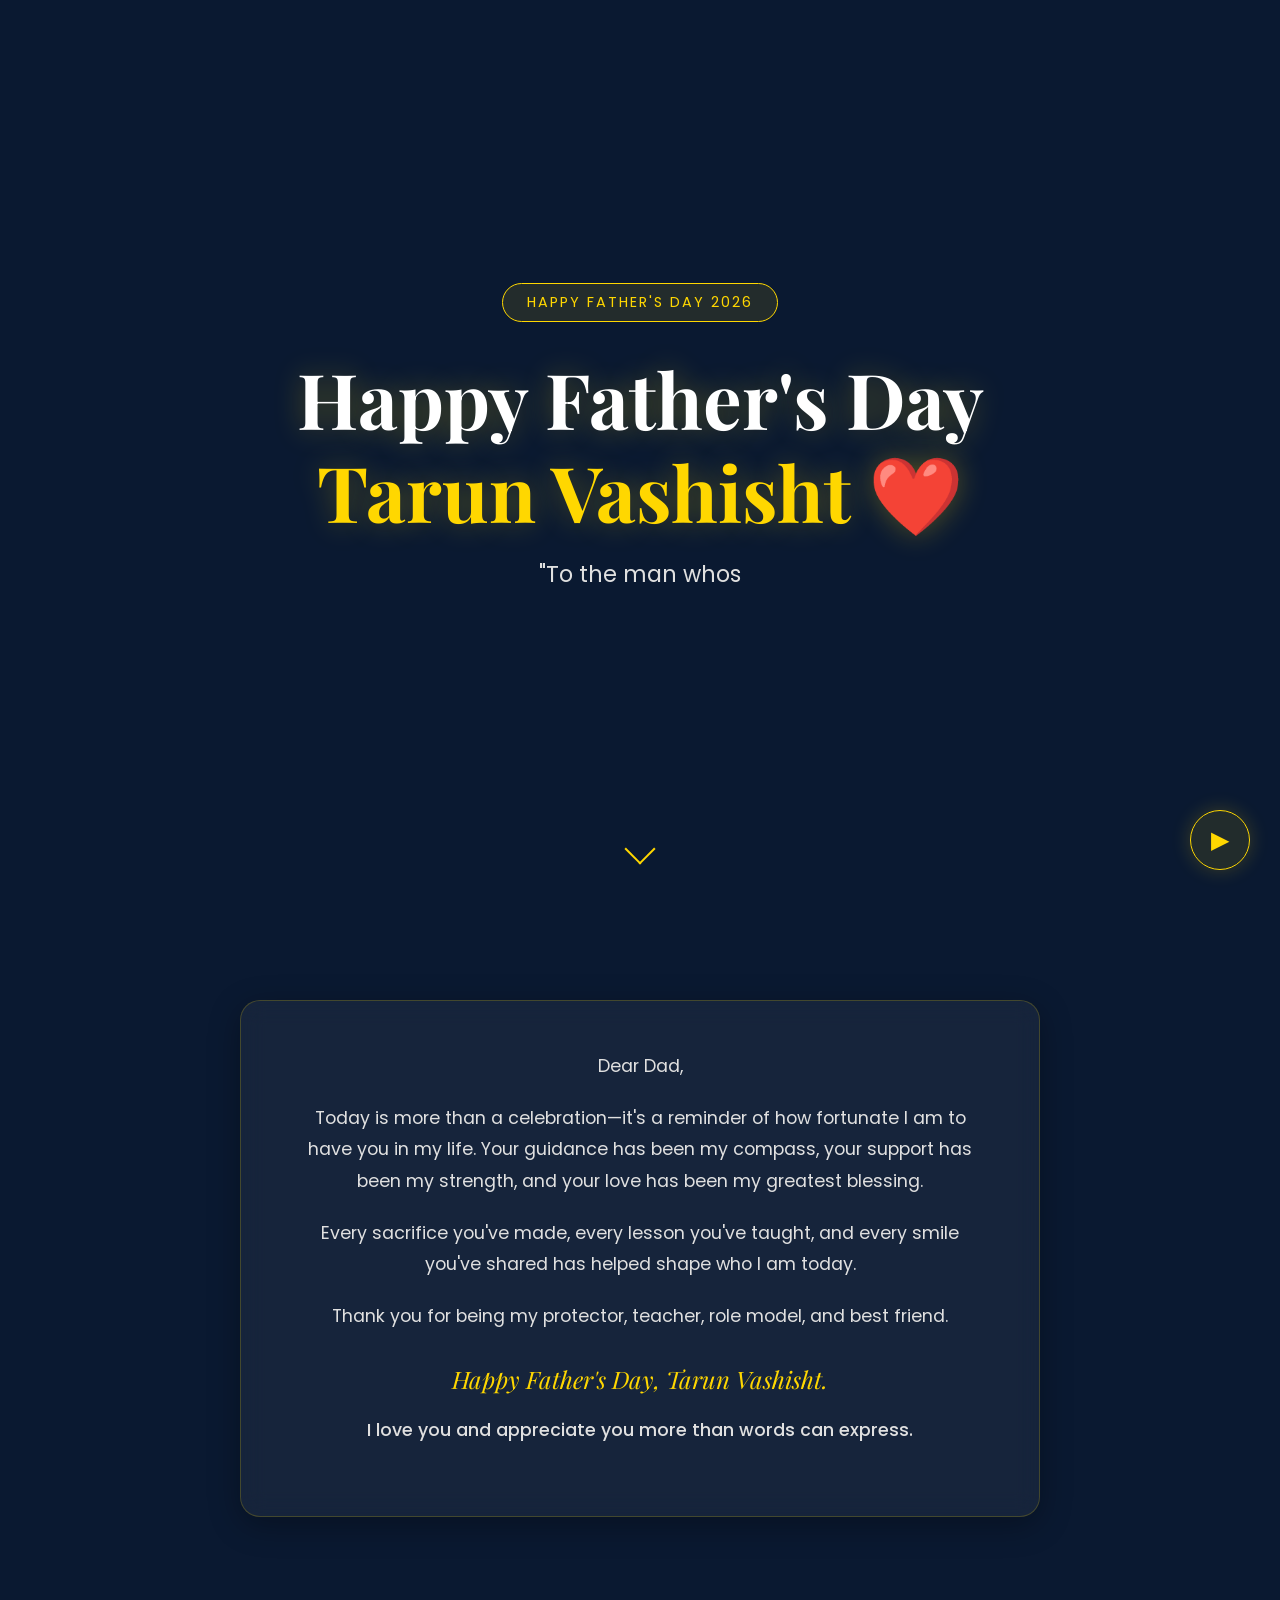
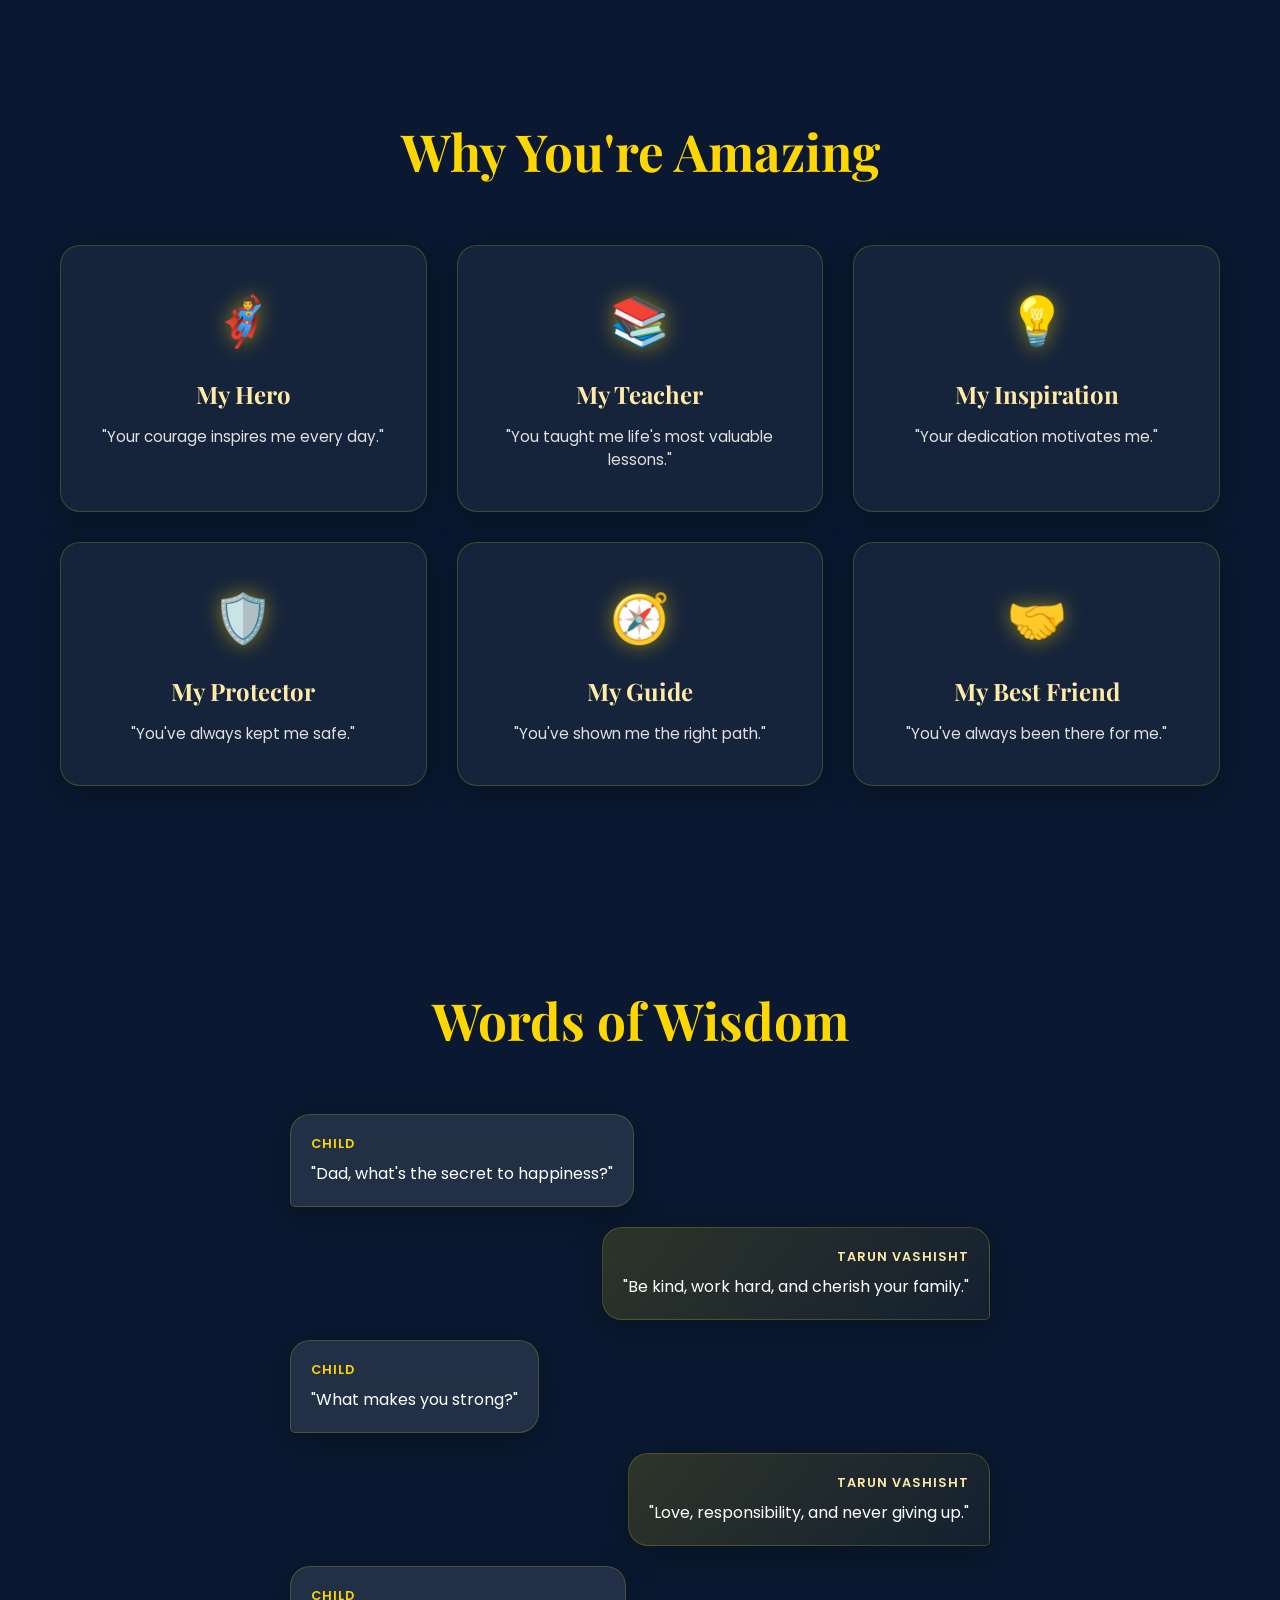
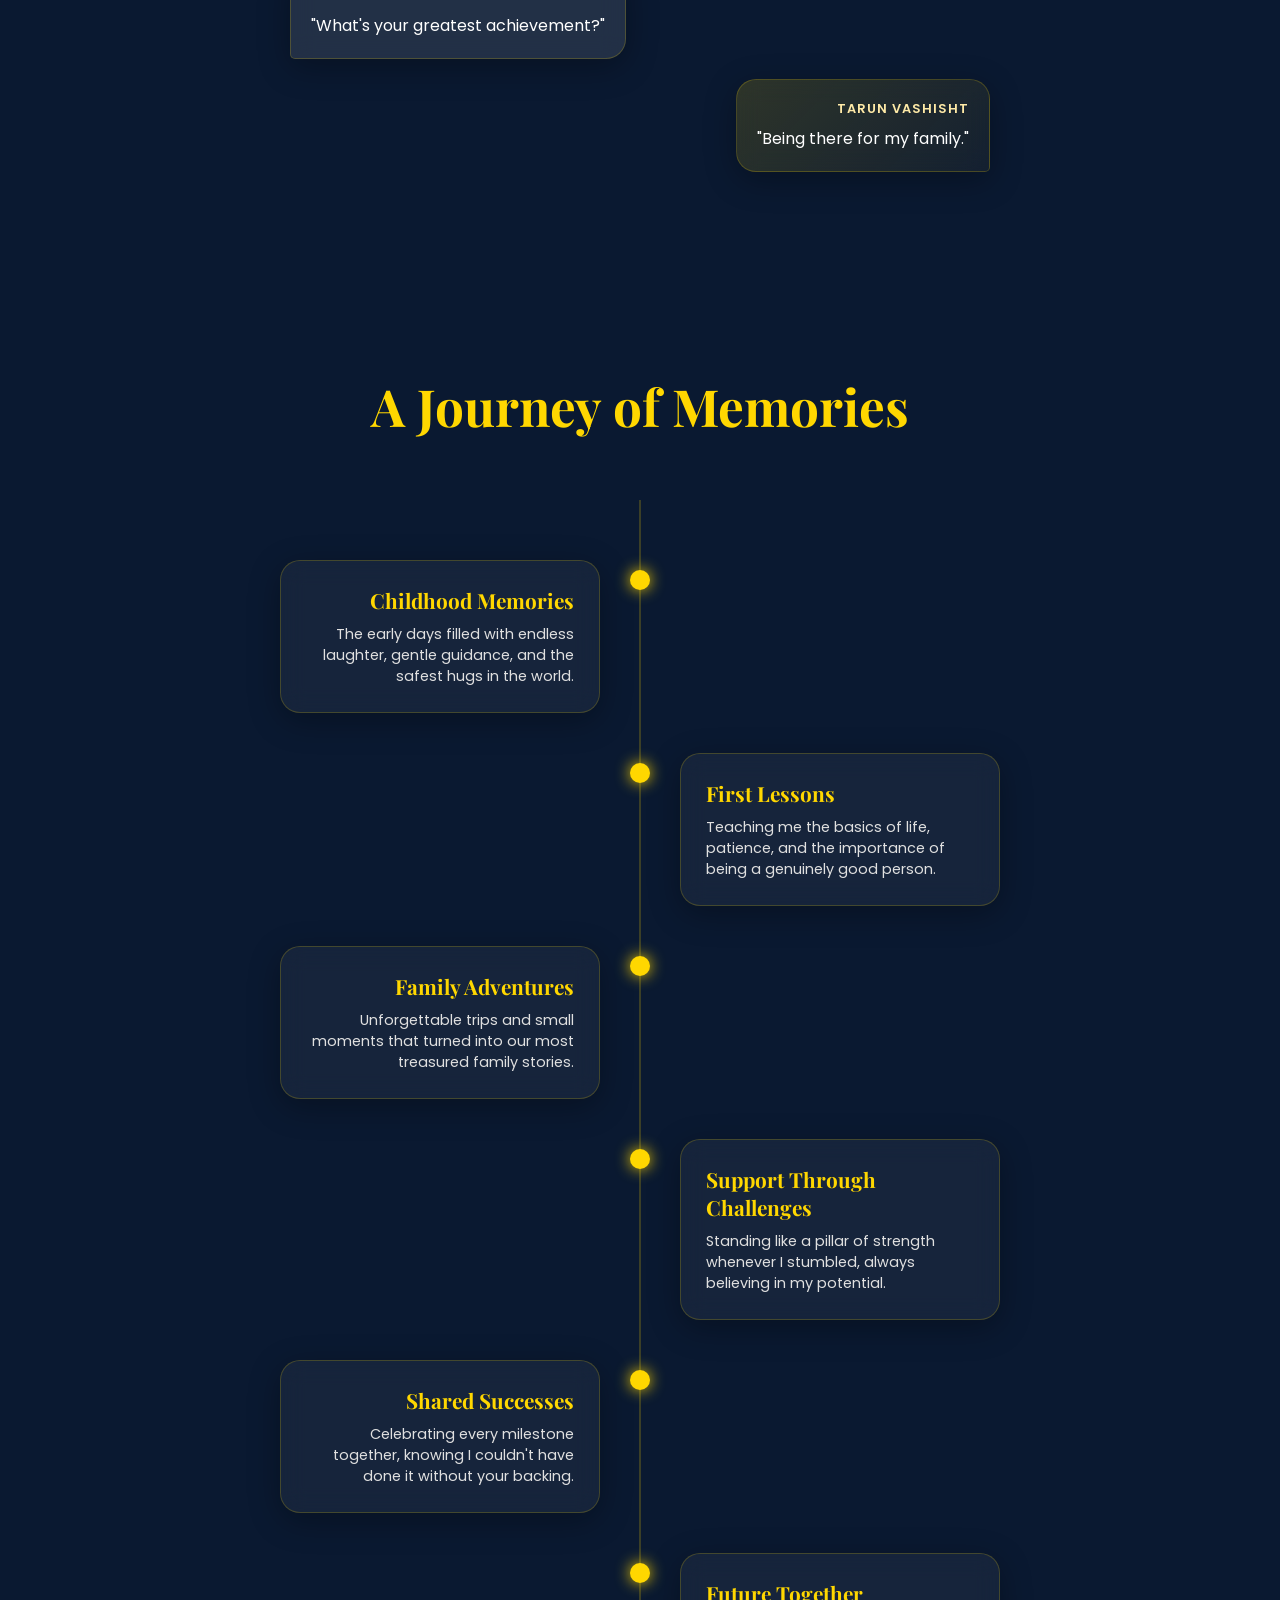
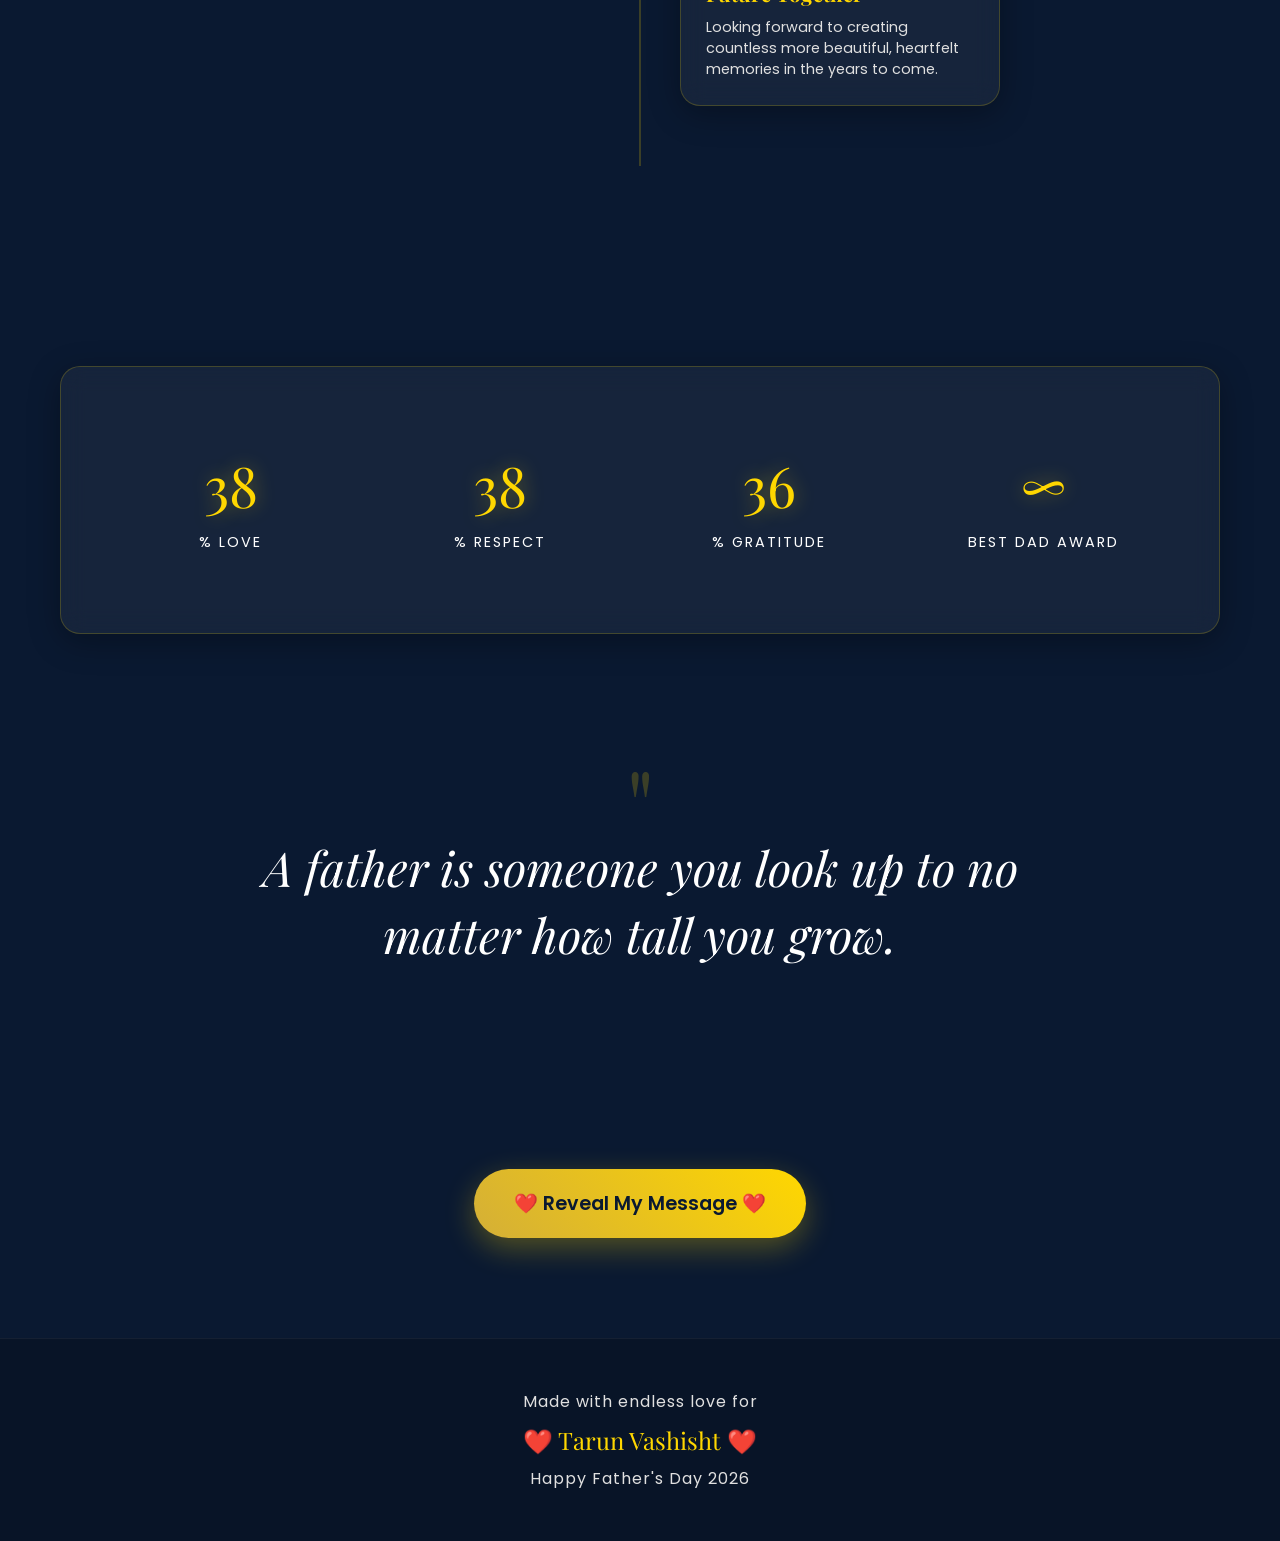
==== index.html @ 3f0f143f "Add files via upload" ====
<!DOCTYPE html>
<html lang="en">
<head>
    <meta charset="UTF-8">
    <meta name="viewport" content="width=device-width, initial-scale=1.0">
    <title>Happy Father's Day | Tarun Vashisht</title>
    <style>
        @import url('https://fonts.googleapis.com/css2?family=Playfair+Display:ital,wght@0,400;0,600;0,700;1,400&family=Poppins:wght@300;400;500;600&display=swap');

        :root {
            --navy: #0A1931;
            --navy-light: #152B4D;
            --gold: #FFD700;
            --gold-light: #FFEAA7;
            --gold-dark: #D4AF37;
            --white: #FFFFFF;
            --text-muted: #E0E0E0;
            --glass-bg: rgba(255, 255, 255, 0.05);
            --glass-border: rgba(255, 215, 0, 0.2);
            --font-heading: 'Playfair Display', serif;
            --font-body: 'Poppins', sans-serif;
        }

        * {
            margin: 0;
            padding: 0;
            box-sizing: border-box;
        }

        body, html {
            width: 100%;
            font-family: var(--font-body);
            color: var(--white);
            background-color: var(--navy);
            overflow-x: hidden;
            scroll-behavior: smooth;
        }

        /* Animated Background Canvas */
        #bg-canvas {
            position: fixed;
            top: 0;
            left: 0;
            width: 100vw;
            height: 100vh;
            z-index: -1;
            background: radial-gradient(circle at center, var(--navy-light) 0%, var(--navy) 100%);
        }

        /* Loading Screen */
        #loader {
            position: fixed;
            inset: 0;
            background: var(--navy);
            z-index: 9999;
            display: flex;
            flex-direction: column;
            align-items: center;
            justify-content: center;
            transition: opacity 1s ease, visibility 1s;
        }
        .loader-heart {
            font-size: 4rem;
            color: var(--gold);
            animation: pulse-loader 1.5s infinite;
            filter: drop-shadow(0 0 20px var(--gold));
            margin-bottom: 20px;
        }
        .loader-text {
            font-family: var(--font-heading);
            font-size: 1.5rem;
            color: var(--gold-light);
            letter-spacing: 2px;
            text-align: center;
            padding: 0 20px;
        }
        @keyframes pulse-loader {
            0% { transform: scale(1); opacity: 0.8; }
            50% { transform: scale(1.2); opacity: 1; }
            100% { transform: scale(1); opacity: 0.8; }
        }

        /* Glassmorphism Utility */
        .glass {
            background: var(--glass-bg);
            backdrop-filter: blur(12px);
            -webkit-backdrop-filter: blur(12px);
            border: 1px solid var(--glass-border);
            border-radius: 20px;
            box-shadow: 0 8px 32px 0 rgba(0, 0, 0, 0.3);
        }

        /* Scroll Reveal (AOS Style) */
        .reveal {
            opacity: 0;
            transform: translateY(50px);
            transition: all 1s cubic-bezier(0.5, 0, 0, 1);
        }
        .reveal.active {
            opacity: 1;
            transform: translateY(0);
        }

        /* Container */
        .container {
            max-width: 1200px;
            margin: 0 auto;
            padding: 100px 20px;
        }

        /* --- Hero Section --- */
        #hero {
            height: 100vh;
            display: flex;
            flex-direction: column;
            align-items: center;
            justify-content: center;
            text-align: center;
            position: relative;
            padding: 0 20px;
        }
        .hero-badge {
            background: rgba(255, 215, 0, 0.1);
            color: var(--gold);
            padding: 8px 24px;
            border-radius: 30px;
            border: 1px solid var(--gold);
            font-size: 0.9rem;
            letter-spacing: 2px;
            text-transform: uppercase;
            margin-bottom: 30px;
            animation: float 4s ease-in-out infinite;
        }
        .hero-title {
            font-family: var(--font-heading);
            font-size: clamp(3rem, 6vw, 5.5rem);
            line-height: 1.2;
            margin-bottom: 20px;
            color: var(--white);
            text-shadow: 0 0 30px rgba(255, 215, 0, 0.3);
        }
        .hero-title span {
            color: var(--gold);
            display: block;
        }
        .hero-subtitle {
            font-size: clamp(1rem, 2vw, 1.4rem);
            color: var(--text-muted);
            max-width: 600px;
            min-height: 60px; /* Space for typing effect */
        }
        .scroll-indicator {
            position: absolute;
            bottom: 40px;
            left: 50%;
            transform: translateX(-50%);
            animation: bounce 2s infinite;
        }
        .scroll-indicator::after {
            content: '';
            display: block;
            width: 20px;
            height: 20px;
            border-bottom: 2px solid var(--gold);
            border-right: 2px solid var(--gold);
            transform: rotate(45deg);
        }
        @keyframes float {
            0%, 100% { transform: translateY(0); }
            50% { transform: translateY(-15px); }
        }
        @keyframes bounce {
            0%, 20%, 50%, 80%, 100% { transform: translateY(0) translateX(-50%); }
            40% { transform: translateY(-20px) translateX(-50%); }
            60% { transform: translateY(-10px) translateX(-50%); }
        }

        /* --- Message Section --- */
        .message-card {
            padding: 50px;
            text-align: center;
            max-width: 800px;
            margin: 0 auto;
            position: relative;
            overflow: hidden;
            transition: transform 0.3s;
        }
        .message-card:hover {
            transform: translateY(-5px);
            box-shadow: 0 15px 40px rgba(255, 215, 0, 0.15);
        }
        .message-card p {
            font-size: 1.1rem;
            line-height: 1.8;
            margin-bottom: 20px;
            color: var(--text-muted);
        }
        .message-card .highlight {
            color: var(--gold);
            font-family: var(--font-heading);
            font-size: 1.5rem;
            font-style: italic;
            margin-top: 30px;
            display: block;
        }

        /* --- Why You're Amazing (Cards) --- */
        .section-title {
            text-align: center;
            font-family: var(--font-heading);
            font-size: clamp(2.5rem, 4vw, 3.5rem);
            color: var(--gold);
            margin-bottom: 60px;
        }
        .cards-grid {
            display: grid;
            grid-template-columns: repeat(auto-fit, minmax(300px, 1fr));
            gap: 30px;
        }
        .feature-card {
            padding: 40px 30px;
            text-align: center;
            transition: all 0.4s ease;
            position: relative;
            overflow: hidden;
        }
        .feature-card::before {
            content: '';
            position: absolute;
            top: 0; left: -100%; width: 50%; height: 100%;
            background: linear-gradient(to right, transparent, rgba(255,255,255,0.1), transparent);
            transform: skewX(-20deg);
            transition: 0.5s;
        }
        .feature-card:hover::before {
            left: 150%;
        }
        .feature-card:hover {
            transform: translateY(-15px) scale(1.02);
            border-color: var(--gold);
            box-shadow: 0 20px 40px rgba(0, 0, 0, 0.5), 0 0 20px rgba(255, 215, 0, 0.2);
        }
        .feature-icon {
            font-size: 3rem;
            margin-bottom: 20px;
            display: inline-block;
            filter: drop-shadow(0 0 10px rgba(255,215,0,0.5));
        }
        .feature-card h3 {
            font-family: var(--font-heading);
            font-size: 1.5rem;
            margin-bottom: 15px;
            color: var(--gold-light);
        }
        .feature-card p {
            color: var(--text-muted);
            font-size: 0.95rem;
        }

        /* --- Dialogue Section --- */
        .chat-container {
            max-width: 700px;
            margin: 0 auto;
            display: flex;
            flex-direction: column;
            gap: 20px;
        }
        .chat-bubble {
            max-width: 80%;
            padding: 20px;
            border-radius: 20px;
            position: relative;
            opacity: 0;
            transform: translateY(30px);
            transition: all 0.6s ease;
        }
        .chat-bubble.show {
            opacity: 1;
            transform: translateY(0);
        }
        .chat-child {
            align-self: flex-start;
            background: rgba(255, 255, 255, 0.1);
            border-bottom-left-radius: 5px;
        }
        .chat-dad {
            align-self: flex-end;
            background: linear-gradient(135deg, rgba(255, 215, 0, 0.15), rgba(212, 175, 55, 0.05));
            border: 1px solid var(--glass-border);
            border-bottom-right-radius: 5px;
            text-align: right;
        }
        .chat-name {
            font-size: 0.8rem;
            text-transform: uppercase;
            letter-spacing: 1px;
            color: var(--gold);
            margin-bottom: 8px;
            font-weight: 600;
        }
        .chat-dad .chat-name { color: var(--gold-light); }

        /* --- Timeline Section --- */
        .timeline {
            position: relative;
            max-width: 800px;
            margin: 0 auto;
            padding: 40px 0;
        }
        .timeline::before {
            content: '';
            position: absolute;
            top: 0; bottom: 0; left: 50%;
            width: 2px;
            background: var(--glass-border);
            transform: translateX(-50%);
        }
        .timeline-item {
            position: relative;
            width: 50%;
            padding: 20px 40px;
            opacity: 0;
            transform: translateY(30px);
            transition: all 0.8s ease;
        }
        .timeline-item.show {
            opacity: 1;
            transform: translateY(0);
        }
        .timeline-item:nth-child(odd) { left: 0; text-align: right; }
        .timeline-item:nth-child(even) { left: 50%; }
        .timeline-dot {
            position: absolute;
            top: 30px;
            width: 20px; height: 20px;
            background: var(--gold);
            border-radius: 50%;
            box-shadow: 0 0 15px var(--gold);
        }
        .timeline-item:nth-child(odd) .timeline-dot { right: -10px; }
        .timeline-item:nth-child(even) .timeline-dot { left: -10px; }
        .timeline-content {
            padding: 25px;
        }
        .timeline-content h3 {
            font-family: var(--font-heading);
            color: var(--gold);
            margin-bottom: 10px;
            font-size: 1.3rem;
        }
        .timeline-content p {
            font-size: 0.9rem;
            color: var(--text-muted);
        }

        /* --- Counters Section --- */
        .counters-grid {
            display: flex;
            flex-wrap: wrap;
            justify-content: space-around;
            gap: 30px;
            text-align: center;
        }
        .counter-box {
            padding: 30px;
            min-width: 200px;
        }
        .counter-num {
            font-family: var(--font-heading);
            font-size: 3.5rem;
            color: var(--gold);
            margin-bottom: 10px;
            text-shadow: 0 0 20px rgba(255, 215, 0, 0.4);
        }
        .counter-label {
            text-transform: uppercase;
            letter-spacing: 2px;
            font-size: 0.9rem;
        }

        /* --- Quote Section --- */
        #quote {
            text-align: center;
            padding: 100px 20px;
            position: relative;
        }
        .quote-icon {
            font-family: var(--font-heading);
            font-size: 6rem;
            color: rgba(255, 215, 0, 0.2);
            position: absolute;
            top: 20px; left: 50%;
            transform: translateX(-50%);
            line-height: 1;
        }
        .quote-text {
            font-family: var(--font-heading);
            font-size: clamp(2rem, 4vw, 3rem);
            color: var(--white);
            font-style: italic;
            position: relative;
            z-index: 1;
            line-height: 1.4;
            max-width: 800px;
            margin: 0 auto;
        }

        /* --- Interactive Surprise Section --- */
        #surprise {
            text-align: center;
            padding: 100px 20px;
        }
        .btn-surprise {
            background: linear-gradient(45deg, var(--gold-dark), var(--gold));
            color: var(--navy);
            font-family: var(--font-body);
            font-weight: 600;
            font-size: 1.2rem;
            padding: 20px 40px;
            border: none;
            border-radius: 50px;
            cursor: pointer;
            box-shadow: 0 10px 30px rgba(255, 215, 0, 0.3);
            transition: all 0.3s ease;
            position: relative;
            overflow: hidden;
            animation: pulse-loader 2s infinite;
        }
        .btn-surprise:hover {
            transform: scale(1.05);
            box-shadow: 0 15px 40px rgba(255, 215, 0, 0.5);
            animation: none;
        }

        /* Popup Modal */
        #modal {
            position: fixed;
            inset: 0;
            background: rgba(10, 25, 49, 0.9);
            backdrop-filter: blur(10px);
            z-index: 10000;
            display: flex;
            align-items: center;
            justify-content: center;
            opacity: 0;
            pointer-events: none;
            transition: opacity 0.5s ease;
            padding: 20px;
        }
        #modal.active {
            opacity: 1;
            pointer-events: auto;
        }
        .modal-content {
            background: linear-gradient(135deg, var(--navy), var(--navy-light));
            border: 1px solid var(--gold);
            padding: 60px 40px;
            border-radius: 20px;
            max-width: 600px;
            text-align: center;
            position: relative;
            transform: scale(0.8);
            transition: transform 0.5s cubic-bezier(0.175, 0.885, 0.32, 1.275);
            box-shadow: 0 0 50px rgba(255, 215, 0, 0.2);
        }
        #modal.active .modal-content {
            transform: scale(1);
        }
        .modal-close {
            position: absolute;
            top: 20px; right: 20px;
            background: none; border: none;
            color: var(--white);
            font-size: 2rem;
            cursor: pointer;
            transition: color 0.3s;
        }
        .modal-close:hover { color: var(--gold); }
        .modal-text {
            font-family: var(--font-heading);
            font-size: 1.5rem;
            line-height: 1.6;
            color: var(--gold-light);
        }

        /* Confetti Canvas */
        #confetti-canvas {
            position: fixed;
            inset: 0;
            pointer-events: none;
            z-index: 9999;
        }

        /* Music Button */
        .music-btn {
            position: fixed;
            bottom: 30px; right: 30px;
            width: 60px; height: 60px;
            background: rgba(255, 215, 0, 0.1);
            backdrop-filter: blur(5px);
            border: 1px solid var(--gold);
            border-radius: 50%;
            display: flex;
            align-items: center;
            justify-content: center;
            color: var(--gold);
            font-size: 1.5rem;
            cursor: pointer;
            z-index: 1000;
            transition: all 0.3s;
            box-shadow: 0 0 20px rgba(255, 215, 0, 0.2);
        }
        .music-btn:hover {
            background: var(--gold);
            color: var(--navy);
            transform: scale(1.1);
        }

        /* Footer */
        footer {
            text-align: center;
            padding: 50px 20px;
            border-top: 1px solid rgba(255, 255, 255, 0.05);
            background: rgba(0, 0, 0, 0.2);
        }
        footer p {
            color: var(--text-muted);
            font-size: 1rem;
            letter-spacing: 1px;
        }
        footer .heart {
            color: #ff4757;
            display: inline-block;
            animation: pulse-loader 1s infinite;
        }
        footer .name {
            color: var(--gold);
            font-family: var(--font-heading);
            font-size: 1.5rem;
            display: block;
            margin: 10px 0;
        }

        /* --- Media Queries --- */
        @media (max-width: 768px) {
            .timeline::before { left: 30px; }
            .timeline-item { width: 100%; padding: 20px 0 20px 70px; }
            .timeline-item:nth-child(odd), .timeline-item:nth-child(even) { left: 0; text-align: left; }
            .timeline-item:nth-child(odd) .timeline-dot, .timeline-item:nth-child(even) .timeline-dot { left: 20px; right: auto; }
            
            .chat-bubble { max-width: 95%; }
            .message-card { padding: 30px 20px; }
            .music-btn { bottom: 20px; right: 20px; width: 50px; height: 50px; font-size: 1.2rem; }
        }
    </style>
</head>
<body>

    <!-- Loading Screen -->
    <div id="loader">
        <div class="loader-heart">💛</div>
        <div class="loader-text">Preparing a special Father's Day surprise...</div>
    </div>

    <!-- Animated Background -->
    <canvas id="bg-canvas"></canvas>
    <canvas id="confetti-canvas"></canvas>

    <!-- Music Player (Hidden Audio Element + Floating Button) -->
    <!-- Note: Using a quiet placeholder track, change 'src' to your desired instrumental -->
    <audio id="bg-music" loop>
        <source src="https://cdn.pixabay.com/download/audio/2022/05/27/audio_1808fbf07a.mp3?filename=piano-moment-9835.mp3" type="audio/mpeg">
    </audio>
    <button class="music-btn" id="music-toggle" aria-label="Play Music">▶</button>

    <!-- Hero Section -->
    <header id="hero">
        <div class="hero-badge reveal">Happy Father's Day 2026</div>
        <h1 class="hero-title reveal" style="transition-delay: 0.2s;">
            Happy Father's Day <br><span>Tarun Vashisht ❤️</span>
        </h1>
        <div class="hero-subtitle reveal" style="transition-delay: 0.4s;" id="typewriter"></div>
        <div class="scroll-indicator"></div>
    </header>

    <!-- Heartfelt Message Section -->
    <section class="container" id="message">
        <div class="message-card glass reveal">
            <p>Dear Dad,</p>
            <p>Today is more than a celebration—it's a reminder of how fortunate I am to have you in my life. Your guidance has been my compass, your support has been my strength, and your love has been my greatest blessing.</p>
            <p>Every sacrifice you've made, every lesson you've taught, and every smile you've shared has helped shape who I am today.</p>
            <p>Thank you for being my protector, teacher, role model, and best friend.</p>
            <span class="highlight">Happy Father's Day, Tarun Vashisht.</span>
            <p style="margin-top:20px; font-weight:500;">I love you and appreciate you more than words can express.</p>
        </div>
    </section>

    <!-- Why You're Amazing Section -->
    <section class="container" id="amazing">
        <h2 class="section-title reveal">Why You're Amazing</h2>
        <div class="cards-grid">
            <div class="feature-card glass reveal" style="transition-delay: 0.1s;">
                <div class="feature-icon">🦸‍♂️</div>
                <h3>My Hero</h3>
                <p>"Your courage inspires me every day."</p>
            </div>
            <div class="feature-card glass reveal" style="transition-delay: 0.2s;">
                <div class="feature-icon">📚</div>
                <h3>My Teacher</h3>
                <p>"You taught me life's most valuable lessons."</p>
            </div>
            <div class="feature-card glass reveal" style="transition-delay: 0.3s;">
                <div class="feature-icon">💡</div>
                <h3>My Inspiration</h3>
                <p>"Your dedication motivates me."</p>
            </div>
            <div class="feature-card glass reveal" style="transition-delay: 0.4s;">
                <div class="feature-icon">🛡️</div>
                <h3>My Protector</h3>
                <p>"You've always kept me safe."</p>
            </div>
            <div class="feature-card glass reveal" style="transition-delay: 0.5s;">
                <div class="feature-icon">🧭</div>
                <h3>My Guide</h3>
                <p>"You've shown me the right path."</p>
            </div>
            <div class="feature-card glass reveal" style="transition-delay: 0.6s;">
                <div class="feature-icon">🤝</div>
                <h3>My Best Friend</h3>
                <p>"You've always been there for me."</p>
            </div>
        </div>
    </section>

    <!-- Father & Child Dialogue Section -->
    <section class="container" id="dialogue">
        <h2 class="section-title reveal">Words of Wisdom</h2>
        <div class="chat-container">
            <div class="chat-bubble chat-child glass scroll-chat">
                <div class="chat-name">Child</div>
                "Dad, what's the secret to happiness?"
            </div>
            <div class="chat-bubble chat-dad glass scroll-chat">
                <div class="chat-name">Tarun Vashisht</div>
                "Be kind, work hard, and cherish your family."
            </div>
            <div class="chat-bubble chat-child glass scroll-chat">
                <div class="chat-name">Child</div>
                "What makes you strong?"
            </div>
            <div class="chat-bubble chat-dad glass scroll-chat">
                <div class="chat-name">Tarun Vashisht</div>
                "Love, responsibility, and never giving up."
            </div>
            <div class="chat-bubble chat-child glass scroll-chat">
                <div class="chat-name">Child</div>
                "What's your greatest achievement?"
            </div>
            <div class="chat-bubble chat-dad glass scroll-chat">
                <div class="chat-name">Tarun Vashisht</div>
                "Being there for my family."
            </div>
        </div>
    </section>

    <!-- Memories Timeline Section -->
    <section class="container">
        <h2 class="section-title reveal">A Journey of Memories</h2>
        <div class="timeline">
            <div class="timeline-item">
                <div class="timeline-dot"></div>
                <div class="timeline-content glass">
                    <h3>Childhood Memories</h3>
                    <p>The early days filled with endless laughter, gentle guidance, and the safest hugs in the world.</p>
                </div>
            </div>
            <div class="timeline-item">
                <div class="timeline-dot"></div>
                <div class="timeline-content glass">
                    <h3>First Lessons</h3>
                    <p>Teaching me the basics of life, patience, and the importance of being a genuinely good person.</p>
                </div>
            </div>
            <div class="timeline-item">
                <div class="timeline-dot"></div>
                <div class="timeline-content glass">
                    <h3>Family Adventures</h3>
                    <p>Unforgettable trips and small moments that turned into our most treasured family stories.</p>
                </div>
            </div>
            <div class="timeline-item">
                <div class="timeline-dot"></div>
                <div class="timeline-content glass">
                    <h3>Support Through Challenges</h3>
                    <p>Standing like a pillar of strength whenever I stumbled, always believing in my potential.</p>
                </div>
            </div>
            <div class="timeline-item">
                <div class="timeline-dot"></div>
                <div class="timeline-content glass">
                    <h3>Shared Successes</h3>
                    <p>Celebrating every milestone together, knowing I couldn't have done it without your backing.</p>
                </div>
            </div>
            <div class="timeline-item">
                <div class="timeline-dot"></div>
                <div class="timeline-content glass">
                    <h3>Future Together</h3>
                    <p>Looking forward to creating countless more beautiful, heartfelt memories in the years to come.</p>
                </div>
            </div>
        </div>
    </section>

    <!-- Appreciation Counter Section -->
    <section class="container reveal">
        <div class="counters-grid glass" style="padding: 50px;">
            <div class="counter-box">
                <div class="counter-num" data-target="100">0</div>
                <div class="counter-label">% Love</div>
            </div>
            <div class="counter-box">
                <div class="counter-num" data-target="100">0</div>
                <div class="counter-label">% Respect</div>
            </div>
            <div class="counter-box">
                <div class="counter-num" data-target="100">0</div>
                <div class="counter-label">% Gratitude</div>
            </div>
            <div class="counter-box">
                <div class="counter-num">∞</div>
                <div class="counter-label">Best Dad Award</div>
            </div>
        </div>
    </section>

    <!-- Special Quote Section -->
    <section id="quote" class="reveal">
        <div class="quote-icon">"</div>
        <div class="quote-text">A father is someone you look up to no matter how tall you grow.</div>
    </section>

    <!-- Interactive Surprise Section -->
    <section id="surprise" class="reveal">
        <button class="btn-surprise" id="btn-surprise">❤️ Reveal My Message ❤️</button>
    </section>

    <!-- Popup Modal -->
    <div id="modal">
        <div class="modal-content glass">
            <button class="modal-close" id="modal-close">&times;</button>
            <div class="modal-text">
                "Dad, you are one of the greatest blessings in my life. Thank you for every sacrifice, every lesson, every smile, and every moment of support. <br><br>Happy Father's Day, Tarun Vashisht. <br><br>You are deeply loved and appreciated."
            </div>
        </div>
    </div>

    <!-- Footer -->
    <footer>
        <p>Made with endless love for</p>
        <span class="name">❤️ Tarun Vashisht ❤️</span>
        <p>Happy Father's Day 2026</p>
    </footer>

    <!-- JavaScript functionality -->
    <script>
        // --- 1. Loading Screen & Init ---
        window.addEventListener('load', () => {
            setTimeout(() => {
                const loader = document.getElementById('loader');
                loader.style.opacity = '0';
                loader.style.visibility = 'hidden';
                typeWriter(); // Start typing effect
            }, 2500); // 2.5s loading simulation for emotional buildup
        });

        // --- 2. Typing Effect for Hero ---
        const subtitleText = `"To the man whose love, wisdom, and strength have shaped my world."`;
        let charIndex = 0;
        function typeWriter() {
            if (charIndex < subtitleText.length) {
                document.getElementById("typewriter").innerHTML += subtitleText.charAt(charIndex);
                charIndex++;
                setTimeout(typeWriter, 50);
            }
        }

        // --- 3. Scroll Reveal Logic (AOS Style) & Chat Bubbles & Timeline ---
        const observerOptions = {
            threshold: 0.1,
            rootMargin: "0px 0px -50px 0px"
        };

        const observer = new IntersectionObserver((entries) => {
            entries.forEach(entry => {
                if (entry.isIntersecting) {
                    entry.target.classList.add('active');
                    entry.target.classList.add('show');
                    
                    // Trigger counter animation if it's the counter section
                    if (entry.target.querySelector('.counter-num')) {
                        runCounters();
                    }
                }
            });
        }, observerOptions);

        document.querySelectorAll('.reveal, .timeline-item, .scroll-chat').forEach(el => {
            observer.observe(el);
        });

        // Add progressive delay to chat bubbles
        const chatBubbles = document.querySelectorAll('.scroll-chat');
        chatBubbles.forEach((bubble, index) => {
            bubble.style.transitionDelay = `${index * 0.2}s`;
        });

        // --- 4. Counter Animation ---
        let countersRun = false;
        function runCounters() {
            if (countersRun) return;
            countersRun = true;
            const counters = document.querySelectorAll('.counter-num[data-target]');
            const speed = 50; 

            counters.forEach(counter => {
                const updateCount = () => {
                    const target = +counter.getAttribute('data-target');
                    const count = +counter.innerText;
                    const inc = target / speed;

                    if (count < target) {
                        counter.innerText = Math.ceil(count + inc);
                        setTimeout(updateCount, 40);
                    } else {
                        counter.innerText = target;
                    }
                };
                updateCount();
            });
        }

        // --- 5. Animated Canvas Background ---
        const canvas = document.getElementById('bg-canvas');
        const ctx = canvas.getContext('2d');
        let width, height;
        let particles = [];

        function resizeCanvas() {
            width = canvas.width = window.innerWidth;
            height = canvas.height = window.innerHeight;
        }
        window.addEventListener('resize', resizeCanvas);
        resizeCanvas();

        class Particle {
            constructor() {
                this.x = Math.random() * width;
                this.y = Math.random() * height;
                this.size = Math.random() * 2;
                this.speedY = Math.random() * 0.5 + 0.1;
                this.alpha = Math.random() * 0.5 + 0.1;
                this.isHeart = Math.random() > 0.95; // 5% chance to be a tiny floating heart
            }
            update() {
                this.y -= this.speedY;
                if (this.y < 0) {
                    this.y = height;
                    this.x = Math.random() * width;
                }
            }
            draw() {
                ctx.globalAlpha = this.alpha;
                if (this.isHeart) {
                    ctx.fillStyle = '#FFD700';
                    ctx.font = '10px Arial';
                    ctx.fillText('❤', this.x, this.y);
                } else {
                    ctx.fillStyle = '#FFFFFF';
                    ctx.beginPath();
                    ctx.arc(this.x, this.y, this.size, 0, Math.PI * 2);
                    ctx.fill();
                }
            }
        }

        function initParticles() {
            particles = [];
            for (let i = 0; i < 100; i++) {
                particles.push(new Particle());
            }
        }

        function animateBg() {
            ctx.clearRect(0, 0, width, height);
            
            // Add subtle glow effect
            const gradient = ctx.createRadialGradient(width/2, height/2, 0, width/2, height/2, width);
            gradient.addColorStop(0, 'rgba(21, 43, 77, 0.8)'); // navy-light
            gradient.addColorStop(1, 'rgba(10, 25, 49, 1)'); // navy
            ctx.fillStyle = gradient;
            ctx.fillRect(0, 0, width, height);

            particles.forEach(p => {
                p.update();
                p.draw();
            });
            requestAnimationFrame(animateBg);
        }
        initParticles();
        animateBg();

        // --- 6. Interactive Surprise (Confetti & Modal) ---
        const btnSurprise = document.getElementById('btn-surprise');
        const modal = document.getElementById('modal');
        const modalClose = document.getElementById('modal-close');
        const confettiCanvas = document.getElementById('confetti-canvas');
        const cCtx = confettiCanvas.getContext('2d');
        let confettis = [];
        let confettiActive = false;

        function resizeConfettiCanvas() {
            confettiCanvas.width = window.innerWidth;
            confettiCanvas.height = window.innerHeight;
        }
        window.addEventListener('resize', resizeConfettiCanvas);
        resizeConfettiCanvas();

        class Confetti {
            constructor() {
                this.x = Math.random() * confettiCanvas.width;
                this.y = Math.random() * confettiCanvas.height - confettiCanvas.height;
                this.color = ['#FFD700', '#FFFFFF', '#ff4757', '#FFEAA7'][Math.floor(Math.random() * 4)];
                this.size = Math.random() * 8 + 4;
                this.speedY = Math.random() * 3 + 2;
                this.speedX = Math.random() * 2 - 1;
                this.rotation = Math.random() * 360;
                this.rotSpeed = Math.random() * 5 - 2.5;
                this.isHeart = this.color === '#ff4757';
            }
            update() {
                this.y += this.speedY;
                this.x += this.speedX;
                this.rotation += this.rotSpeed;
            }
            draw() {
                cCtx.save();
                cCtx.translate(this.x, this.y);
                cCtx.rotate((this.rotation * Math.PI) / 180);
                if (this.isHeart) {
                    cCtx.fillStyle = this.color;
                    cCtx.font = `${this.size * 2}px Arial`;
                    cCtx.fillText('❤', 0, 0);
                } else {
                    cCtx.fillStyle = this.color;
                    cCtx.fillRect(-this.size/2, -this.size/2, this.size, this.size);
                }
                cCtx.restore();
            }
        }

        function createConfetti() {
            confettis = [];
            for (let i = 0; i < 150; i++) {
                confettis.push(new Confetti());
            }
            confettiActive = true;
            animateConfetti();
        }

        function animateConfetti() {
            if (!confettiActive) return;
            cCtx.clearRect(0, 0, confettiCanvas.width, confettiCanvas.height);
            let activeCount = 0;
            confettis.forEach(c => {
                c.update();
                c.draw();
                if (c.y < confettiCanvas.height) activeCount++;
            });
            if (activeCount > 0) {
                requestAnimationFrame(animateConfetti);
            } else {
                cCtx.clearRect(0, 0, confettiCanvas.width, confettiCanvas.height);
                confettiActive = false;
            }
        }

        btnSurprise.addEventListener('click', () => {
            modal.classList.add('active');
            createConfetti();
        });

        modalClose.addEventListener('click', () => {
            modal.classList.remove('active');
        });

        // Close modal on outside click
        modal.addEventListener('click', (e) => {
            if(e.target === modal) modal.classList.remove('active');
        });

        // --- 7. Music Control ---
        const musicBtn = document.getElementById('music-toggle');
        const bgMusic = document.getElementById('bg-music');
        let isPlaying = false;

        musicBtn.addEventListener('click', () => {
            if (isPlaying) {
                bgMusic.pause();
                musicBtn.innerHTML = '▶';
            } else {
                bgMusic.play();
                musicBtn.innerHTML = '⏸';
            }
            isPlaying = !isPlaying;
        });

    </script>
</body>
</html>
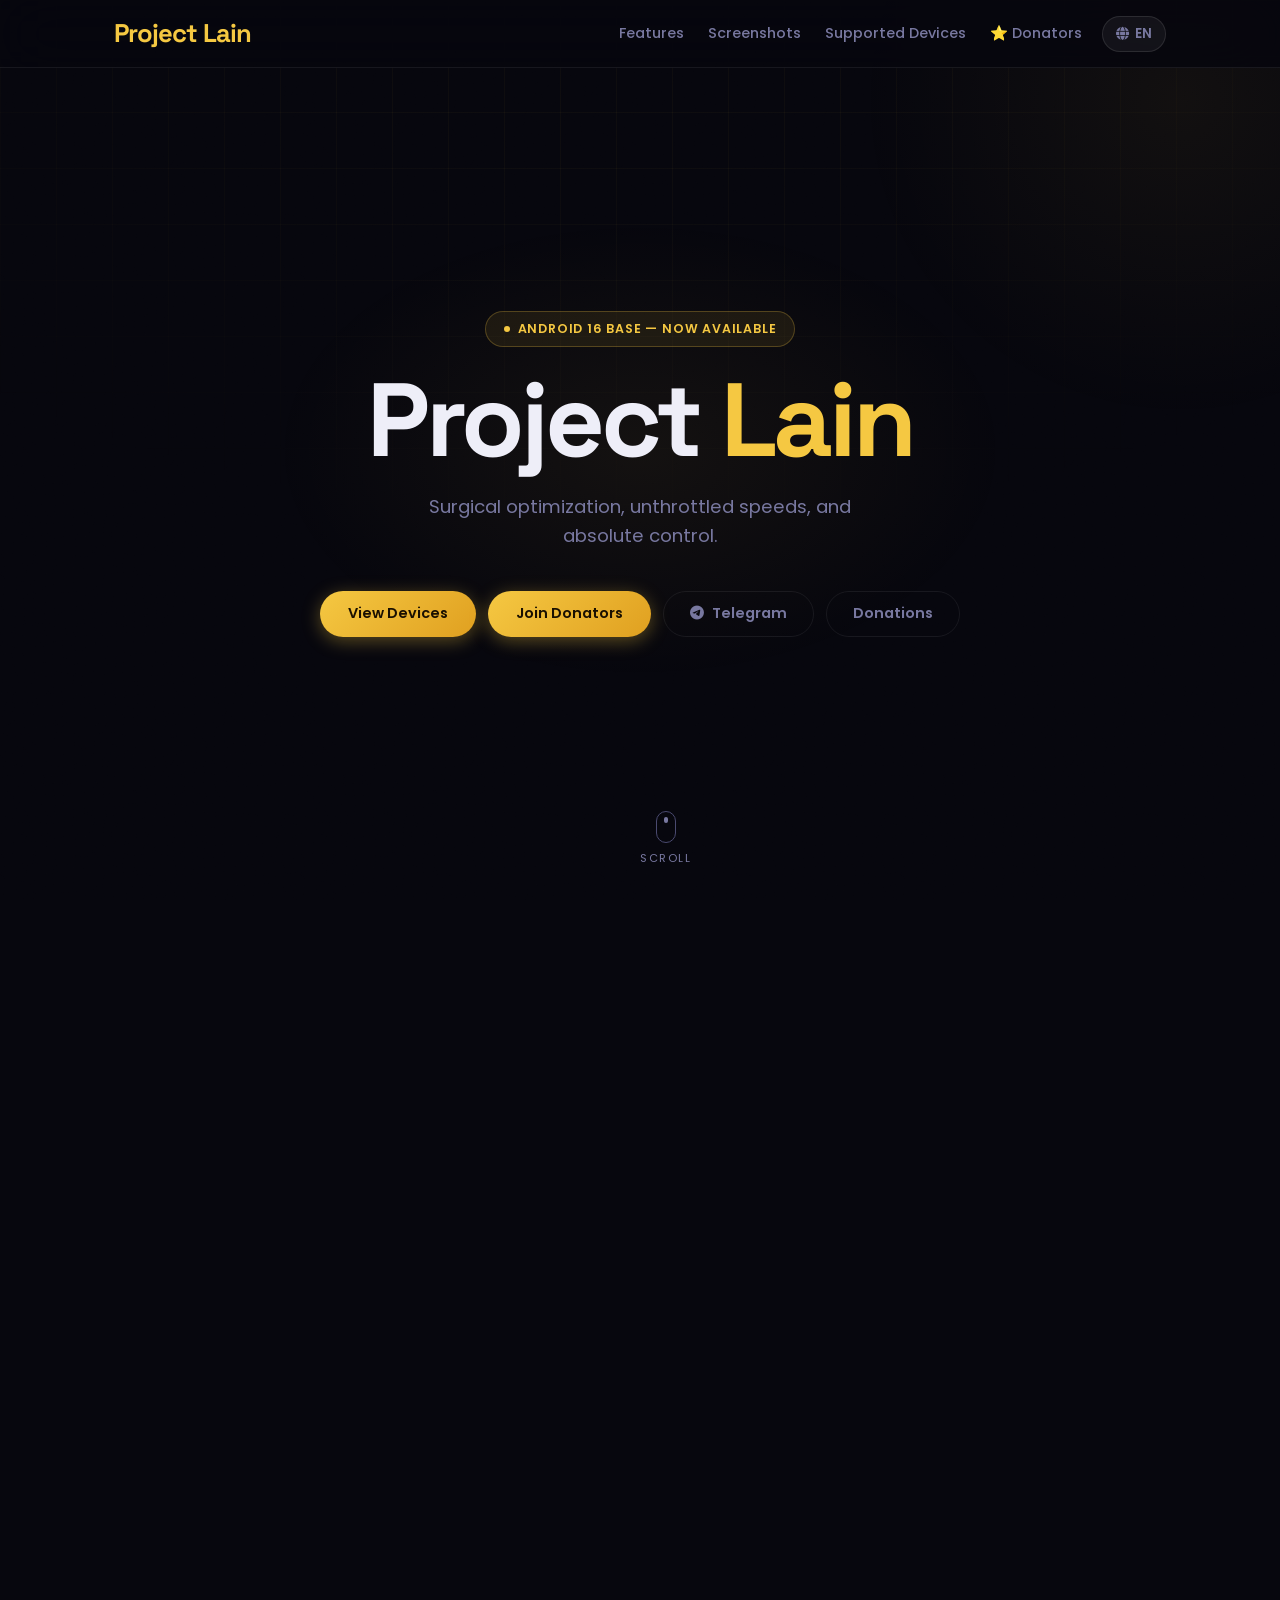
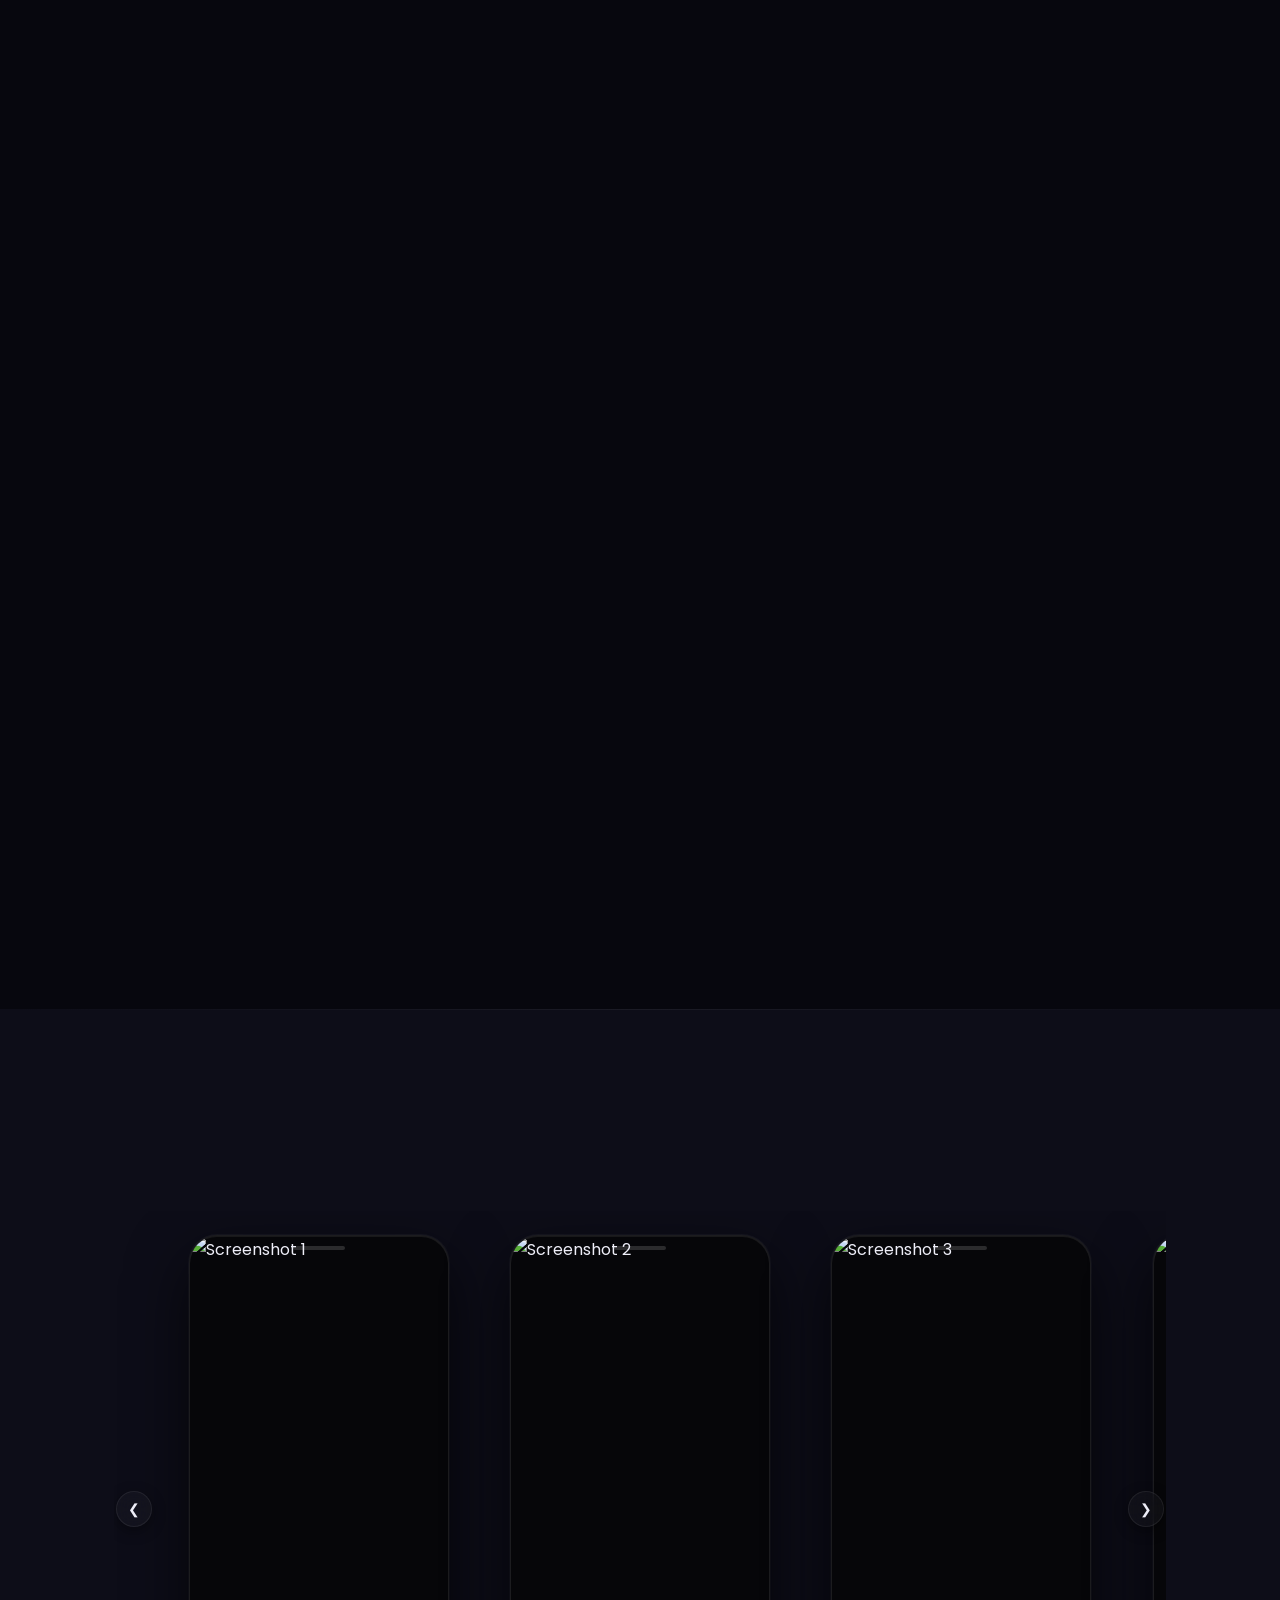
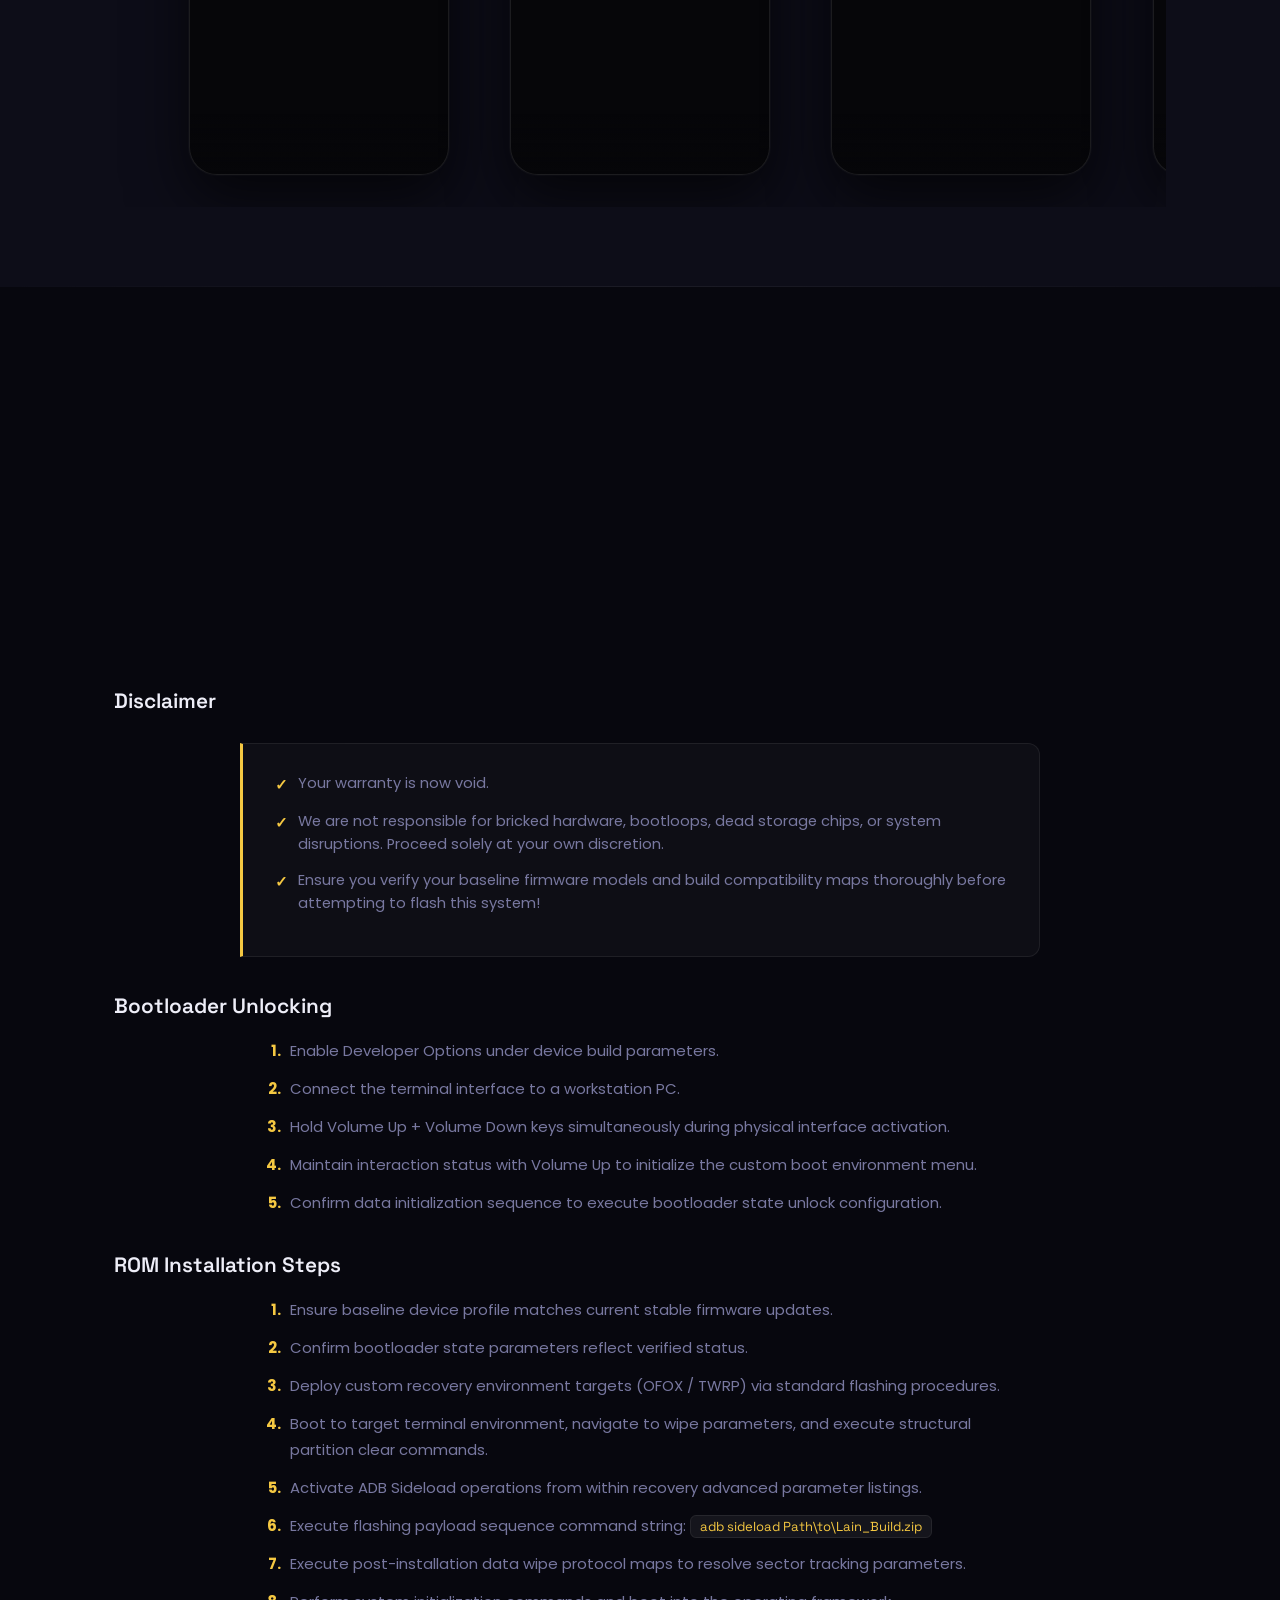
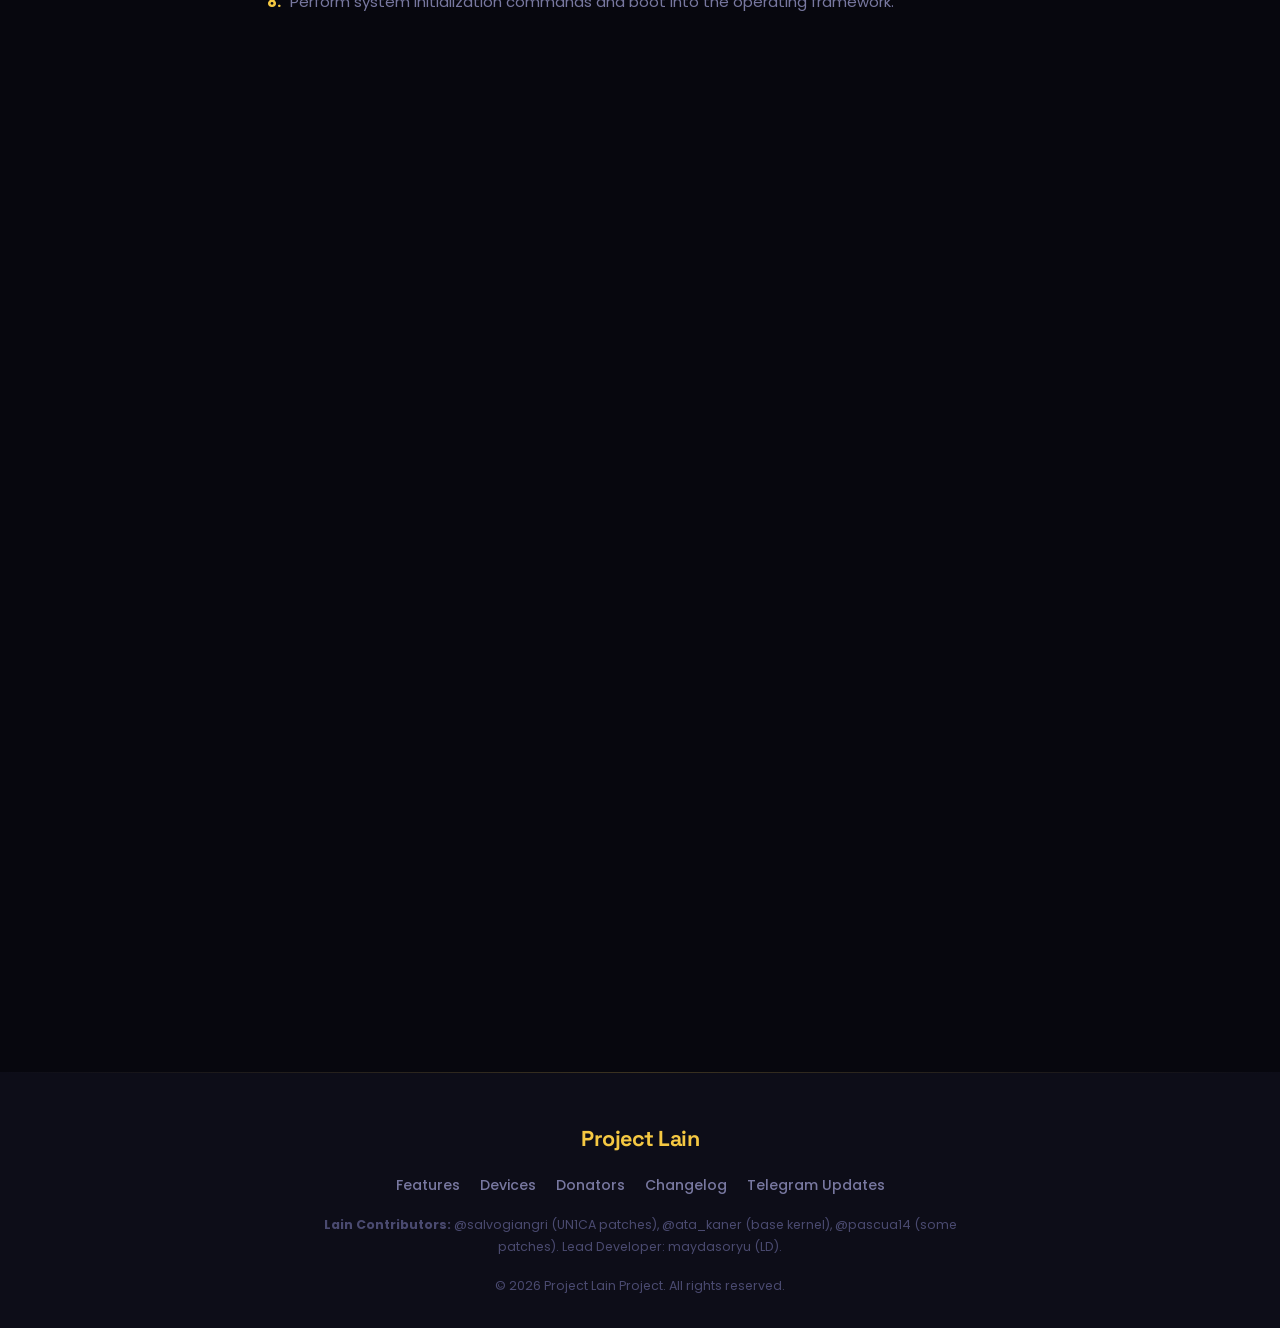
==== commit 356f6f6e: "Add files via upload" ====
--- a/index.html
+++ b/index.html
@@ -1,1020 +1,299 @@
-<!DOCTYPE html>
-<html lang="en">
-<head>
-    <meta charset="UTF-8">
-    <meta name="viewport" content="width=device-width, initial-scale=1.0">
-    <title>Happy Father's Day | Tarun Vashisht</title>
-    <style>
-        @import url('https://fonts.googleapis.com/css2?family=Playfair+Display:ital,wght@0,400;0,600;0,700;1,400&family=Poppins:wght@300;400;500;600&display=swap');
-
-        :root {
-            --navy: #0A1931;
-            --navy-light: #152B4D;
-            --gold: #FFD700;
-            --gold-light: #FFEAA7;
-            --gold-dark: #D4AF37;
-            --white: #FFFFFF;
-            --text-muted: #E0E0E0;
-            --glass-bg: rgba(255, 255, 255, 0.05);
-            --glass-border: rgba(255, 215, 0, 0.2);
-            --font-heading: 'Playfair Display', serif;
-            --font-body: 'Poppins', sans-serif;
-        }
-
-        * {
-            margin: 0;
-            padding: 0;
-            box-sizing: border-box;
-        }
-
-        body, html {
-            width: 100%;
-            font-family: var(--font-body);
-            color: var(--white);
-            background-color: var(--navy);
-            overflow-x: hidden;
-            scroll-behavior: smooth;
-        }
-
-        /* Animated Background Canvas */
-        #bg-canvas {
-            position: fixed;
-            top: 0;
-            left: 0;
-            width: 100vw;
-            height: 100vh;
-            z-index: -1;
-            background: radial-gradient(circle at center, var(--navy-light) 0%, var(--navy) 100%);
-        }
-
-        /* Loading Screen */
-        #loader {
-            position: fixed;
-            inset: 0;
-            background: var(--navy);
-            z-index: 9999;
-            display: flex;
-            flex-direction: column;
-            align-items: center;
-            justify-content: center;
-            transition: opacity 1s ease, visibility 1s;
-        }
-        .loader-heart {
-            font-size: 4rem;
-            color: var(--gold);
-            animation: pulse-loader 1.5s infinite;
-            filter: drop-shadow(0 0 20px var(--gold));
-            margin-bottom: 20px;
-        }
-        .loader-text {
-            font-family: var(--font-heading);
-            font-size: 1.5rem;
-            color: var(--gold-light);
-            letter-spacing: 2px;
-            text-align: center;
-            padding: 0 20px;
-        }
-        @keyframes pulse-loader {
-            0% { transform: scale(1); opacity: 0.8; }
-            50% { transform: scale(1.2); opacity: 1; }
-            100% { transform: scale(1); opacity: 0.8; }
-        }
-
-        /* Glassmorphism Utility */
-        .glass {
-            background: var(--glass-bg);
-            backdrop-filter: blur(12px);
-            -webkit-backdrop-filter: blur(12px);
-            border: 1px solid var(--glass-border);
-            border-radius: 20px;
-            box-shadow: 0 8px 32px 0 rgba(0, 0, 0, 0.3);
-        }
-
-        /* Scroll Reveal (AOS Style) */
-        .reveal {
-            opacity: 0;
-            transform: translateY(50px);
-            transition: all 1s cubic-bezier(0.5, 0, 0, 1);
-        }
-        .reveal.active {
-            opacity: 1;
-            transform: translateY(0);
-        }
-
-        /* Container */
-        .container {
-            max-width: 1200px;
-            margin: 0 auto;
-            padding: 100px 20px;
-        }
-
-        /* --- Hero Section --- */
-        #hero {
-            height: 100vh;
-            display: flex;
-            flex-direction: column;
-            align-items: center;
-            justify-content: center;
-            text-align: center;
-            position: relative;
-            padding: 0 20px;
-        }
-        .hero-badge {
-            background: rgba(255, 215, 0, 0.1);
-            color: var(--gold);
-            padding: 8px 24px;
-            border-radius: 30px;
-            border: 1px solid var(--gold);
-            font-size: 0.9rem;
-            letter-spacing: 2px;
-            text-transform: uppercase;
-            margin-bottom: 30px;
-            animation: float 4s ease-in-out infinite;
-        }
-        .hero-title {
-            font-family: var(--font-heading);
-            font-size: clamp(3rem, 6vw, 5.5rem);
-            line-height: 1.2;
-            margin-bottom: 20px;
-            color: var(--white);
-            text-shadow: 0 0 30px rgba(255, 215, 0, 0.3);
-        }
-        .hero-title span {
-            color: var(--gold);
-            display: block;
-        }
-        .hero-subtitle {
-            font-size: clamp(1rem, 2vw, 1.4rem);
-            color: var(--text-muted);
-            max-width: 600px;
-            min-height: 60px; /* Space for typing effect */
-        }
-        .scroll-indicator {
-            position: absolute;
-            bottom: 40px;
-            left: 50%;
-            transform: translateX(-50%);
-            animation: bounce 2s infinite;
-        }
-        .scroll-indicator::after {
-            content: '';
-            display: block;
-            width: 20px;
-            height: 20px;
-            border-bottom: 2px solid var(--gold);
-            border-right: 2px solid var(--gold);
-            transform: rotate(45deg);
-        }
-        @keyframes float {
-            0%, 100% { transform: translateY(0); }
-            50% { transform: translateY(-15px); }
-        }
-        @keyframes bounce {
-            0%, 20%, 50%, 80%, 100% { transform: translateY(0) translateX(-50%); }
-            40% { transform: translateY(-20px) translateX(-50%); }
-            60% { transform: translateY(-10px) translateX(-50%); }
-        }
-
-        /* --- Message Section --- */
-        .message-card {
-            padding: 50px;
-            text-align: center;
-            max-width: 800px;
-            margin: 0 auto;
-            position: relative;
-            overflow: hidden;
-            transition: transform 0.3s;
-        }
-        .message-card:hover {
-            transform: translateY(-5px);
-            box-shadow: 0 15px 40px rgba(255, 215, 0, 0.15);
-        }
-        .message-card p {
-            font-size: 1.1rem;
-            line-height: 1.8;
-            margin-bottom: 20px;
-            color: var(--text-muted);
-        }
-        .message-card .highlight {
-            color: var(--gold);
-            font-family: var(--font-heading);
-            font-size: 1.5rem;
-            font-style: italic;
-            margin-top: 30px;
-            display: block;
-        }
-
-        /* --- Why You're Amazing (Cards) --- */
-        .section-title {
-            text-align: center;
-            font-family: var(--font-heading);
-            font-size: clamp(2.5rem, 4vw, 3.5rem);
-            color: var(--gold);
-            margin-bottom: 60px;
-        }
-        .cards-grid {
-            display: grid;
-            grid-template-columns: repeat(auto-fit, minmax(300px, 1fr));
-            gap: 30px;
-        }
-        .feature-card {
-            padding: 40px 30px;
-            text-align: center;
-            transition: all 0.4s ease;
-            position: relative;
-            overflow: hidden;
-        }
-        .feature-card::before {
-            content: '';
-            position: absolute;
-            top: 0; left: -100%; width: 50%; height: 100%;
-            background: linear-gradient(to right, transparent, rgba(255,255,255,0.1), transparent);
-            transform: skewX(-20deg);
-            transition: 0.5s;
-        }
-        .feature-card:hover::before {
-            left: 150%;
-        }
-        .feature-card:hover {
-            transform: translateY(-15px) scale(1.02);
-            border-color: var(--gold);
-            box-shadow: 0 20px 40px rgba(0, 0, 0, 0.5), 0 0 20px rgba(255, 215, 0, 0.2);
-        }
-        .feature-icon {
-            font-size: 3rem;
-            margin-bottom: 20px;
-            display: inline-block;
-            filter: drop-shadow(0 0 10px rgba(255,215,0,0.5));
-        }
-        .feature-card h3 {
-            font-family: var(--font-heading);
-            font-size: 1.5rem;
-            margin-bottom: 15px;
-            color: var(--gold-light);
-        }
-        .feature-card p {
-            color: var(--text-muted);
-            font-size: 0.95rem;
-        }
-
-        /* --- Dialogue Section --- */
-        .chat-container {
-            max-width: 700px;
-            margin: 0 auto;
-            display: flex;
-            flex-direction: column;
-            gap: 20px;
-        }
-        .chat-bubble {
-            max-width: 80%;
-            padding: 20px;
-            border-radius: 20px;
-            position: relative;
-            opacity: 0;
-            transform: translateY(30px);
-            transition: all 0.6s ease;
-        }
-        .chat-bubble.show {
-            opacity: 1;
-            transform: translateY(0);
-        }
-        .chat-child {
-            align-self: flex-start;
-            background: rgba(255, 255, 255, 0.1);
-            border-bottom-left-radius: 5px;
-        }
-        .chat-dad {
-            align-self: flex-end;
-            background: linear-gradient(135deg, rgba(255, 215, 0, 0.15), rgba(212, 175, 55, 0.05));
-            border: 1px solid var(--glass-border);
-            border-bottom-right-radius: 5px;
-            text-align: right;
-        }
-        .chat-name {
-            font-size: 0.8rem;
-            text-transform: uppercase;
-            letter-spacing: 1px;
-            color: var(--gold);
-            margin-bottom: 8px;
-            font-weight: 600;
-        }
-        .chat-dad .chat-name { color: var(--gold-light); }
-
-        /* --- Timeline Section --- */
-        .timeline {
-            position: relative;
-            max-width: 800px;
-            margin: 0 auto;
-            padding: 40px 0;
-        }
-        .timeline::before {
-            content: '';
-            position: absolute;
-            top: 0; bottom: 0; left: 50%;
-            width: 2px;
-            background: var(--glass-border);
-            transform: translateX(-50%);
-        }
-        .timeline-item {
-            position: relative;
-            width: 50%;
-            padding: 20px 40px;
-            opacity: 0;
-            transform: translateY(30px);
-            transition: all 0.8s ease;
-        }
-        .timeline-item.show {
-            opacity: 1;
-            transform: translateY(0);
-        }
-        .timeline-item:nth-child(odd) { left: 0; text-align: right; }
-        .timeline-item:nth-child(even) { left: 50%; }
-        .timeline-dot {
-            position: absolute;
-            top: 30px;
-            width: 20px; height: 20px;
-            background: var(--gold);
-            border-radius: 50%;
-            box-shadow: 0 0 15px var(--gold);
-        }
-        .timeline-item:nth-child(odd) .timeline-dot { right: -10px; }
-        .timeline-item:nth-child(even) .timeline-dot { left: -10px; }
-        .timeline-content {
-            padding: 25px;
-        }
-        .timeline-content h3 {
-            font-family: var(--font-heading);
-            color: var(--gold);
-            margin-bottom: 10px;
-            font-size: 1.3rem;
-        }
-        .timeline-content p {
-            font-size: 0.9rem;
-            color: var(--text-muted);
-        }
-
-        /* --- Counters Section --- */
-        .counters-grid {
-            display: flex;
-            flex-wrap: wrap;
-            justify-content: space-around;
-            gap: 30px;
-            text-align: center;
-        }
-        .counter-box {
-            padding: 30px;
-            min-width: 200px;
-        }
-        .counter-num {
-            font-family: var(--font-heading);
-            font-size: 3.5rem;
-            color: var(--gold);
-            margin-bottom: 10px;
-            text-shadow: 0 0 20px rgba(255, 215, 0, 0.4);
-        }
-        .counter-label {
-            text-transform: uppercase;
-            letter-spacing: 2px;
-            font-size: 0.9rem;
-        }
-
-        /* --- Quote Section --- */
-        #quote {
-            text-align: center;
-            padding: 100px 20px;
-            position: relative;
-        }
-        .quote-icon {
-            font-family: var(--font-heading);
-            font-size: 6rem;
-            color: rgba(255, 215, 0, 0.2);
-            position: absolute;
-            top: 20px; left: 50%;
-            transform: translateX(-50%);
-            line-height: 1;
-        }
-        .quote-text {
-            font-family: var(--font-heading);
-            font-size: clamp(2rem, 4vw, 3rem);
-            color: var(--white);
-            font-style: italic;
-            position: relative;
-            z-index: 1;
-            line-height: 1.4;
-            max-width: 800px;
-            margin: 0 auto;
-        }
-
-        /* --- Interactive Surprise Section --- */
-        #surprise {
-            text-align: center;
-            padding: 100px 20px;
-        }
-        .btn-surprise {
-            background: linear-gradient(45deg, var(--gold-dark), var(--gold));
-            color: var(--navy);
-            font-family: var(--font-body);
-            font-weight: 600;
-            font-size: 1.2rem;
-            padding: 20px 40px;
-            border: none;
-            border-radius: 50px;
-            cursor: pointer;
-            box-shadow: 0 10px 30px rgba(255, 215, 0, 0.3);
-            transition: all 0.3s ease;
-            position: relative;
-            overflow: hidden;
-            animation: pulse-loader 2s infinite;
-        }
-        .btn-surprise:hover {
-            transform: scale(1.05);
-            box-shadow: 0 15px 40px rgba(255, 215, 0, 0.5);
-            animation: none;
-        }
-
-        /* Popup Modal */
-        #modal {
-            position: fixed;
-            inset: 0;
-            background: rgba(10, 25, 49, 0.9);
-            backdrop-filter: blur(10px);
-            z-index: 10000;
-            display: flex;
-            align-items: center;
-            justify-content: center;
-            opacity: 0;
-            pointer-events: none;
-            transition: opacity 0.5s ease;
-            padding: 20px;
-        }
-        #modal.active {
-            opacity: 1;
-            pointer-events: auto;
-        }
-        .modal-content {
-            background: linear-gradient(135deg, var(--navy), var(--navy-light));
-            border: 1px solid var(--gold);
-            padding: 60px 40px;
-            border-radius: 20px;
-            max-width: 600px;
-            text-align: center;
-            position: relative;
-            transform: scale(0.8);
-            transition: transform 0.5s cubic-bezier(0.175, 0.885, 0.32, 1.275);
-            box-shadow: 0 0 50px rgba(255, 215, 0, 0.2);
-        }
-        #modal.active .modal-content {
-            transform: scale(1);
-        }
-        .modal-close {
-            position: absolute;
-            top: 20px; right: 20px;
-            background: none; border: none;
-            color: var(--white);
-            font-size: 2rem;
-            cursor: pointer;
-            transition: color 0.3s;
-        }
-        .modal-close:hover { color: var(--gold); }
-        .modal-text {
-            font-family: var(--font-heading);
-            font-size: 1.5rem;
-            line-height: 1.6;
-            color: var(--gold-light);
-        }
-
-        /* Confetti Canvas */
-        #confetti-canvas {
-            position: fixed;
-            inset: 0;
-            pointer-events: none;
-            z-index: 9999;
-        }
-
-        /* Music Button */
-        .music-btn {
-            position: fixed;
-            bottom: 30px; right: 30px;
-            width: 60px; height: 60px;
-            background: rgba(255, 215, 0, 0.1);
-            backdrop-filter: blur(5px);
-            border: 1px solid var(--gold);
-            border-radius: 50%;
-            display: flex;
-            align-items: center;
-            justify-content: center;
-            color: var(--gold);
-            font-size: 1.5rem;
-            cursor: pointer;
-            z-index: 1000;
-            transition: all 0.3s;
-            box-shadow: 0 0 20px rgba(255, 215, 0, 0.2);
-        }
-        .music-btn:hover {
-            background: var(--gold);
-            color: var(--navy);
-            transform: scale(1.1);
-        }
-
-        /* Footer */
-        footer {
-            text-align: center;
-            padding: 50px 20px;
-            border-top: 1px solid rgba(255, 255, 255, 0.05);
-            background: rgba(0, 0, 0, 0.2);
-        }
-        footer p {
-            color: var(--text-muted);
-            font-size: 1rem;
-            letter-spacing: 1px;
-        }
-        footer .heart {
-            color: #ff4757;
-            display: inline-block;
-            animation: pulse-loader 1s infinite;
-        }
-        footer .name {
-            color: var(--gold);
-            font-family: var(--font-heading);
-            font-size: 1.5rem;
-            display: block;
-            margin: 10px 0;
-        }
-
-        /* --- Media Queries --- */
-        @media (max-width: 768px) {
-            .timeline::before { left: 30px; }
-            .timeline-item { width: 100%; padding: 20px 0 20px 70px; }
-            .timeline-item:nth-child(odd), .timeline-item:nth-child(even) { left: 0; text-align: left; }
-            .timeline-item:nth-child(odd) .timeline-dot, .timeline-item:nth-child(even) .timeline-dot { left: 20px; right: auto; }
-            
-            .chat-bubble { max-width: 95%; }
-            .message-card { padding: 30px 20px; }
-            .music-btn { bottom: 20px; right: 20px; width: 50px; height: 50px; font-size: 1.2rem; }
-        }
-    </style>
-</head>
-<body>
-
-    <!-- Loading Screen -->
-    <div id="loader">
-        <div class="loader-heart">💛</div>
-        <div class="loader-text">Preparing a special Father's Day surprise...</div>
-    </div>
-
-    <!-- Animated Background -->
-    <canvas id="bg-canvas"></canvas>
-    <canvas id="confetti-canvas"></canvas>
-
-    <!-- Music Player (Hidden Audio Element + Floating Button) -->
-    <!-- Note: Using a quiet placeholder track, change 'src' to your desired instrumental -->
-    <audio id="bg-music" loop>
-        <source src="https://cdn.pixabay.com/download/audio/2022/05/27/audio_1808fbf07a.mp3?filename=piano-moment-9835.mp3" type="audio/mpeg">
-    </audio>
-    <button class="music-btn" id="music-toggle" aria-label="Play Music">▶</button>
-
-    <!-- Hero Section -->
-    <header id="hero">
-        <div class="hero-badge reveal">Happy Father's Day 2026</div>
-        <h1 class="hero-title reveal" style="transition-delay: 0.2s;">
-            Happy Father's Day <br><span>Tarun Vashisht ❤️</span>
-        </h1>
-        <div class="hero-subtitle reveal" style="transition-delay: 0.4s;" id="typewriter"></div>
-        <div class="scroll-indicator"></div>
-    </header>
-
-    <!-- Heartfelt Message Section -->
-    <section class="container" id="message">
-        <div class="message-card glass reveal">
-            <p>Dear Dad,</p>
-            <p>Today is more than a celebration—it's a reminder of how fortunate I am to have you in my life. Your guidance has been my compass, your support has been my strength, and your love has been my greatest blessing.</p>
-            <p>Every sacrifice you've made, every lesson you've taught, and every smile you've shared has helped shape who I am today.</p>
-            <p>Thank you for being my protector, teacher, role model, and best friend.</p>
-            <span class="highlight">Happy Father's Day, Tarun Vashisht.</span>
-            <p style="margin-top:20px; font-weight:500;">I love you and appreciate you more than words can express.</p>
-        </div>
-    </section>
-
-    <!-- Why You're Amazing Section -->
-    <section class="container" id="amazing">
-        <h2 class="section-title reveal">Why You're Amazing</h2>
-        <div class="cards-grid">
-            <div class="feature-card glass reveal" style="transition-delay: 0.1s;">
-                <div class="feature-icon">🦸‍♂️</div>
-                <h3>My Hero</h3>
-                <p>"Your courage inspires me every day."</p>
-            </div>
-            <div class="feature-card glass reveal" style="transition-delay: 0.2s;">
-                <div class="feature-icon">📚</div>
-                <h3>My Teacher</h3>
-                <p>"You taught me life's most valuable lessons."</p>
-            </div>
-            <div class="feature-card glass reveal" style="transition-delay: 0.3s;">
-                <div class="feature-icon">💡</div>
-                <h3>My Inspiration</h3>
-                <p>"Your dedication motivates me."</p>
-            </div>
-            <div class="feature-card glass reveal" style="transition-delay: 0.4s;">
-                <div class="feature-icon">🛡️</div>
-                <h3>My Protector</h3>
-                <p>"You've always kept me safe."</p>
-            </div>
-            <div class="feature-card glass reveal" style="transition-delay: 0.5s;">
-                <div class="feature-icon">🧭</div>
-                <h3>My Guide</h3>
-                <p>"You've shown me the right path."</p>
-            </div>
-            <div class="feature-card glass reveal" style="transition-delay: 0.6s;">
-                <div class="feature-icon">🤝</div>
-                <h3>My Best Friend</h3>
-                <p>"You've always been there for me."</p>
-            </div>
-        </div>
-    </section>
-
-    <!-- Father & Child Dialogue Section -->
-    <section class="container" id="dialogue">
-        <h2 class="section-title reveal">Words of Wisdom</h2>
-        <div class="chat-container">
-            <div class="chat-bubble chat-child glass scroll-chat">
-                <div class="chat-name">Child</div>
-                "Dad, what's the secret to happiness?"
-            </div>
-            <div class="chat-bubble chat-dad glass scroll-chat">
-                <div class="chat-name">Tarun Vashisht</div>
-                "Be kind, work hard, and cherish your family."
-            </div>
-            <div class="chat-bubble chat-child glass scroll-chat">
-                <div class="chat-name">Child</div>
-                "What makes you strong?"
-            </div>
-            <div class="chat-bubble chat-dad glass scroll-chat">
-                <div class="chat-name">Tarun Vashisht</div>
-                "Love, responsibility, and never giving up."
-            </div>
-            <div class="chat-bubble chat-child glass scroll-chat">
-                <div class="chat-name">Child</div>
-                "What's your greatest achievement?"
-            </div>
-            <div class="chat-bubble chat-dad glass scroll-chat">
-                <div class="chat-name">Tarun Vashisht</div>
-                "Being there for my family."
-            </div>
-        </div>
-    </section>
-
-    <!-- Memories Timeline Section -->
-    <section class="container">
-        <h2 class="section-title reveal">A Journey of Memories</h2>
-        <div class="timeline">
-            <div class="timeline-item">
-                <div class="timeline-dot"></div>
-                <div class="timeline-content glass">
-                    <h3>Childhood Memories</h3>
-                    <p>The early days filled with endless laughter, gentle guidance, and the safest hugs in the world.</p>
-                </div>
-            </div>
-            <div class="timeline-item">
-                <div class="timeline-dot"></div>
-                <div class="timeline-content glass">
-                    <h3>First Lessons</h3>
-                    <p>Teaching me the basics of life, patience, and the importance of being a genuinely good person.</p>
-                </div>
-            </div>
-            <div class="timeline-item">
-                <div class="timeline-dot"></div>
-                <div class="timeline-content glass">
-                    <h3>Family Adventures</h3>
-                    <p>Unforgettable trips and small moments that turned into our most treasured family stories.</p>
-                </div>
-            </div>
-            <div class="timeline-item">
-                <div class="timeline-dot"></div>
-                <div class="timeline-content glass">
-                    <h3>Support Through Challenges</h3>
-                    <p>Standing like a pillar of strength whenever I stumbled, always believing in my potential.</p>
-                </div>
-            </div>
-            <div class="timeline-item">
-                <div class="timeline-dot"></div>
-                <div class="timeline-content glass">
-                    <h3>Shared Successes</h3>
-                    <p>Celebrating every milestone together, knowing I couldn't have done it without your backing.</p>
-                </div>
-            </div>
-            <div class="timeline-item">
-                <div class="timeline-dot"></div>
-                <div class="timeline-content glass">
-                    <h3>Future Together</h3>
-                    <p>Looking forward to creating countless more beautiful, heartfelt memories in the years to come.</p>
-                </div>
-            </div>
-        </div>
-    </section>
-
-    <!-- Appreciation Counter Section -->
-    <section class="container reveal">
-        <div class="counters-grid glass" style="padding: 50px;">
-            <div class="counter-box">
-                <div class="counter-num" data-target="100">0</div>
-                <div class="counter-label">% Love</div>
-            </div>
-            <div class="counter-box">
-                <div class="counter-num" data-target="100">0</div>
-                <div class="counter-label">% Respect</div>
-            </div>
-            <div class="counter-box">
-                <div class="counter-num" data-target="100">0</div>
-                <div class="counter-label">% Gratitude</div>
-            </div>
-            <div class="counter-box">
-                <div class="counter-num">∞</div>
-                <div class="counter-label">Best Dad Award</div>
-            </div>
-        </div>
-    </section>
-
-    <!-- Special Quote Section -->
-    <section id="quote" class="reveal">
-        <div class="quote-icon">"</div>
-        <div class="quote-text">A father is someone you look up to no matter how tall you grow.</div>
-    </section>
-
-    <!-- Interactive Surprise Section -->
-    <section id="surprise" class="reveal">
-        <button class="btn-surprise" id="btn-surprise">❤️ Reveal My Message ❤️</button>
-    </section>
-
-    <!-- Popup Modal -->
-    <div id="modal">
-        <div class="modal-content glass">
-            <button class="modal-close" id="modal-close">&times;</button>
-            <div class="modal-text">
-                "Dad, you are one of the greatest blessings in my life. Thank you for every sacrifice, every lesson, every smile, and every moment of support. <br><br>Happy Father's Day, Tarun Vashisht. <br><br>You are deeply loved and appreciated."
-            </div>
-        </div>
-    </div>
-
-    <!-- Footer -->
-    <footer>
-        <p>Made with endless love for</p>
-        <span class="name">❤️ Tarun Vashisht ❤️</span>
-        <p>Happy Father's Day 2026</p>
-    </footer>
-
-    <!-- JavaScript functionality -->
-    <script>
-        // --- 1. Loading Screen & Init ---
-        window.addEventListener('load', () => {
-            setTimeout(() => {
-                const loader = document.getElementById('loader');
-                loader.style.opacity = '0';
-                loader.style.visibility = 'hidden';
-                typeWriter(); // Start typing effect
-            }, 2500); // 2.5s loading simulation for emotional buildup
-        });
-
-        // --- 2. Typing Effect for Hero ---
-        const subtitleText = `"To the man whose love, wisdom, and strength have shaped my world."`;
-        let charIndex = 0;
-        function typeWriter() {
-            if (charIndex < subtitleText.length) {
-                document.getElementById("typewriter").innerHTML += subtitleText.charAt(charIndex);
-                charIndex++;
-                setTimeout(typeWriter, 50);
-            }
-        }
-
-        // --- 3. Scroll Reveal Logic (AOS Style) & Chat Bubbles & Timeline ---
-        const observerOptions = {
-            threshold: 0.1,
-            rootMargin: "0px 0px -50px 0px"
-        };
-
-        const observer = new IntersectionObserver((entries) => {
-            entries.forEach(entry => {
-                if (entry.isIntersecting) {
-                    entry.target.classList.add('active');
-                    entry.target.classList.add('show');
-                    
-                    // Trigger counter animation if it's the counter section
-                    if (entry.target.querySelector('.counter-num')) {
-                        runCounters();
-                    }
-                }
-            });
-        }, observerOptions);
-
-        document.querySelectorAll('.reveal, .timeline-item, .scroll-chat').forEach(el => {
-            observer.observe(el);
-        });
-
-        // Add progressive delay to chat bubbles
-        const chatBubbles = document.querySelectorAll('.scroll-chat');
-        chatBubbles.forEach((bubble, index) => {
-            bubble.style.transitionDelay = `${index * 0.2}s`;
-        });
-
-        // --- 4. Counter Animation ---
-        let countersRun = false;
-        function runCounters() {
-            if (countersRun) return;
-            countersRun = true;
-            const counters = document.querySelectorAll('.counter-num[data-target]');
-            const speed = 50; 
-
-            counters.forEach(counter => {
-                const updateCount = () => {
-                    const target = +counter.getAttribute('data-target');
-                    const count = +counter.innerText;
-                    const inc = target / speed;
-
-                    if (count < target) {
-                        counter.innerText = Math.ceil(count + inc);
-                        setTimeout(updateCount, 40);
-                    } else {
-                        counter.innerText = target;
-                    }
-                };
-                updateCount();
-            });
-        }
-
-        // --- 5. Animated Canvas Background ---
-        const canvas = document.getElementById('bg-canvas');
-        const ctx = canvas.getContext('2d');
-        let width, height;
-        let particles = [];
-
-        function resizeCanvas() {
-            width = canvas.width = window.innerWidth;
-            height = canvas.height = window.innerHeight;
-        }
-        window.addEventListener('resize', resizeCanvas);
-        resizeCanvas();
-
-        class Particle {
-            constructor() {
-                this.x = Math.random() * width;
-                this.y = Math.random() * height;
-                this.size = Math.random() * 2;
-                this.speedY = Math.random() * 0.5 + 0.1;
-                this.alpha = Math.random() * 0.5 + 0.1;
-                this.isHeart = Math.random() > 0.95; // 5% chance to be a tiny floating heart
-            }
-            update() {
-                this.y -= this.speedY;
-                if (this.y < 0) {
-                    this.y = height;
-                    this.x = Math.random() * width;
-                }
-            }
-            draw() {
-                ctx.globalAlpha = this.alpha;
-                if (this.isHeart) {
-                    ctx.fillStyle = '#FFD700';
-                    ctx.font = '10px Arial';
-                    ctx.fillText('❤', this.x, this.y);
-                } else {
-                    ctx.fillStyle = '#FFFFFF';
-                    ctx.beginPath();
-                    ctx.arc(this.x, this.y, this.size, 0, Math.PI * 2);
-                    ctx.fill();
-                }
-            }
-        }
-
-        function initParticles() {
-            particles = [];
-            for (let i = 0; i < 100; i++) {
-                particles.push(new Particle());
-            }
-        }
-
-        function animateBg() {
-            ctx.clearRect(0, 0, width, height);
-            
-            // Add subtle glow effect
-            const gradient = ctx.createRadialGradient(width/2, height/2, 0, width/2, height/2, width);
-            gradient.addColorStop(0, 'rgba(21, 43, 77, 0.8)'); // navy-light
-            gradient.addColorStop(1, 'rgba(10, 25, 49, 1)'); // navy
-            ctx.fillStyle = gradient;
-            ctx.fillRect(0, 0, width, height);
-
-            particles.forEach(p => {
-                p.update();
-                p.draw();
-            });
-            requestAnimationFrame(animateBg);
-        }
-        initParticles();
-        animateBg();
-
-        // --- 6. Interactive Surprise (Confetti & Modal) ---
-        const btnSurprise = document.getElementById('btn-surprise');
-        const modal = document.getElementById('modal');
-        const modalClose = document.getElementById('modal-close');
-        const confettiCanvas = document.getElementById('confetti-canvas');
-        const cCtx = confettiCanvas.getContext('2d');
-        let confettis = [];
-        let confettiActive = false;
-
-        function resizeConfettiCanvas() {
-            confettiCanvas.width = window.innerWidth;
-            confettiCanvas.height = window.innerHeight;
-        }
-        window.addEventListener('resize', resizeConfettiCanvas);
-        resizeConfettiCanvas();
-
-        class Confetti {
-            constructor() {
-                this.x = Math.random() * confettiCanvas.width;
-                this.y = Math.random() * confettiCanvas.height - confettiCanvas.height;
-                this.color = ['#FFD700', '#FFFFFF', '#ff4757', '#FFEAA7'][Math.floor(Math.random() * 4)];
-                this.size = Math.random() * 8 + 4;
-                this.speedY = Math.random() * 3 + 2;
-                this.speedX = Math.random() * 2 - 1;
-                this.rotation = Math.random() * 360;
-                this.rotSpeed = Math.random() * 5 - 2.5;
-                this.isHeart = this.color === '#ff4757';
-            }
-            update() {
-                this.y += this.speedY;
-                this.x += this.speedX;
-                this.rotation += this.rotSpeed;
-            }
-            draw() {
-                cCtx.save();
-                cCtx.translate(this.x, this.y);
-                cCtx.rotate((this.rotation * Math.PI) / 180);
-                if (this.isHeart) {
-                    cCtx.fillStyle = this.color;
-                    cCtx.font = `${this.size * 2}px Arial`;
-                    cCtx.fillText('❤', 0, 0);
-                } else {
-                    cCtx.fillStyle = this.color;
-                    cCtx.fillRect(-this.size/2, -this.size/2, this.size, this.size);
-                }
-                cCtx.restore();
-            }
-        }
-
-        function createConfetti() {
-            confettis = [];
-            for (let i = 0; i < 150; i++) {
-                confettis.push(new Confetti());
-            }
-            confettiActive = true;
-            animateConfetti();
-        }
-
-        function animateConfetti() {
-            if (!confettiActive) return;
-            cCtx.clearRect(0, 0, confettiCanvas.width, confettiCanvas.height);
-            let activeCount = 0;
-            confettis.forEach(c => {
-                c.update();
-                c.draw();
-                if (c.y < confettiCanvas.height) activeCount++;
-            });
-            if (activeCount > 0) {
-                requestAnimationFrame(animateConfetti);
-            } else {
-                cCtx.clearRect(0, 0, confettiCanvas.width, confettiCanvas.height);
-                confettiActive = false;
-            }
-        }
-
-        btnSurprise.addEventListener('click', () => {
-            modal.classList.add('active');
-            createConfetti();
-        });
-
-        modalClose.addEventListener('click', () => {
-            modal.classList.remove('active');
-        });
-
-        // Close modal on outside click
-        modal.addEventListener('click', (e) => {
-            if(e.target === modal) modal.classList.remove('active');
-        });
-
-        // --- 7. Music Control ---
-        const musicBtn = document.getElementById('music-toggle');
-        const bgMusic = document.getElementById('bg-music');
-        let isPlaying = false;
-
-        musicBtn.addEventListener('click', () => {
-            if (isPlaying) {
-                bgMusic.pause();
-                musicBtn.innerHTML = '▶';
-            } else {
-                bgMusic.play();
-                musicBtn.innerHTML = '⏸';
-            }
-            isPlaying = !isPlaying;
-        });
-
-    </script>
-</body>
-</html>+<!DOCTYPE html>
+<html lang="en">
+<head>
+    <meta charset="UTF-8">
+    <meta name="viewport" content="width=device-width, initial-scale=1.0">
+    <meta name="color-scheme" content="dark">
+    <meta name="description" content="Project Lain - The absolute peak custom firmware experience for Samsung Galaxy S20 FE">
+    <title>Project Lain</title>
+    <link rel="stylesheet" href="style.css">
+    <link rel="preconnect" href="https://fonts.googleapis.com">
+    <link rel="preconnect" href="https://fonts.gstatic.com" crossorigin>
+    <link href="https://fonts.googleapis.com/css2?family=Poppins:wght@300;400;500;600;700;800&family=Space+Grotesk:wght@400;500;600;700&display=swap" rel="stylesheet">
+    <link rel="stylesheet" href="https://cdnjs.cloudflare.com/ajax/libs/font-awesome/6.0.0/css/all.min.css" crossorigin="anonymous" referrerpolicy="no-referrer" />
+    <link rel="icon" href="data:image/svg+xml,<svg xmlns='http://www.w3.org/2000/svg' viewBox='0 0 100 100'><text style='fill:%23f5c842' y='.9em' font-size='90'>L</text></svg>">
+</head>
+<body>
+
+<div id="scroll-progress"></div>
+<div class="mobile-overlay" id="mobile-overlay"></div>
+<button id="back-to-top" aria-label="Back to top">↑</button>
+
+<nav class="navbar" id="navbar">
+    <div class="container">
+        <a href="#" class="logo">Project Lain</a>
+        
+        <div class="nav-right-section">
+            <div class="nav-menu" id="mobile-menu">
+                <a href="#features"     data-translate="features_link">Features</a>
+                <a href="#screenshots"  data-translate="screenshots_link">Screenshots</a>
+                <a href="#devices"      data-translate="devices_link">Supported Devices</a>
+                <a href="vip.html" class="nav-vip-link">⭐ Donators</a>
+            </div>
+
+            <div class="nav-controls">
+                <div class="lang-wrapper">
+                    <button id="lang-menu-btn" class="lang-btn" aria-label="Select language">
+                        <i class="fas fa-globe"></i> <span class="current-lang">EN</span>
+                    </button>
+                    <div id="lang-dropdown" class="lang-dropdown">
+                        <button class="lang-option active" data-value="en">English</button>
+                    </div>
+                </div>
+
+                <button class="hamburger" id="hamburger-btn" aria-label="Menu">
+                    <span></span><span></span><span></span>
+                </button>
+            </div>
+        </div>
+    </div>
+</nav>
+
+<header class="hero">
+    <div class="hero-glow"></div>
+        <div class="hero-scroll-hint"><div class="scroll-dot"></div><span>scroll</span></div>
+    <div class="container">
+        <div class="hero-badge" data-translate="hero_badge">Android 16 Base — Now Available</div>
+        <h1 class="main-title" data-translate="main_title">Project <span>Lain</span></h1>
+        <p class="subtitle" id="hero-subtitle">Surgical optimization, unthrottled speeds, and absolute control.</p>
+        <div class="hero-buttons-container">
+            <a href="#devices" class="cta-button" data-translate="download_button">View Devices</a>
+            <a href="vip.html" class="cta-button vip-btn" data-translate="join_vip_button">Join Donators</a>
+            <a href="https://t.me/nihilupdates" target="_blank" class="cta-button-secondary" data-translate="telegram_button">
+                <i class="fab fa-telegram"></i> Telegram
+            </a>
+            <a href="https://t.me/nihilupdates" target="_blank" class="cta-button-secondary" data-translate="donations_button">Donations</a>
+        </div>
+    </div>
+</header>
+
+<main>
+
+    <section class="stats-bar">
+        <div class="container">
+            <div class="stats-grid">
+                <div class="stat-item reveal">
+                    <div class="stat-number" data-count="150">0</div>
+                    <div class="stat-label" data-translate="stat_vip">Active Donators</div>
+                </div>
+                <div class="stat-item reveal reveal-delay-1">
+                    <div class="stat-number" data-count="1">0</div>
+                    <div class="stat-label" data-translate="stat_devices">Optimized Device</div>
+                </div>
+                <div class="stat-item reveal reveal-delay-2">
+                    <div class="stat-number" data-count="25">0</div>
+                    <div class="stat-label" data-translate="stat_features">Performance Tweaks</div>
+                </div>
+                <div class="stat-item reveal reveal-delay-3">
+                    <div class="stat-number" data-versions="16.0">0</div>
+                    <div class="stat-label" data-translate="stat_base">S23+ Core Base</div>
+                </div>
+            </div>
+        </div>
+    </section>
+
+    <section id="about" class="about-section">
+        <div class="container">
+            <h2 class="section-title reveal" data-translate="about_title">What is Project Lain?</h2>
+            <div class="section-title-line reveal"></div>
+            <p class="about-description reveal" data-translate="what_is_custom_rom">Project Lain is a performance-first custom ROM designed specifically to unlock the true power of your hardware. Built by stripping away the heavy background processes, logging, and software slop, it offers an uncompromising Android experience.</p>
+            <p class="about-description reveal reveal-delay-1" data-translate="what_is_elite_ui">Engineered with extreme precision, Project Lain focuses on blazing fast touch responsiveness, absolute privacy structure, and hyper-optimized thermal profiles to sustain peak workloads without drop-offs.</p>
+        </div>
+    </section>
+
+    <section id="features" class="features-section">
+        <div class="container">
+            <h2 class="section-title reveal" data-translate="features_title">Features & Improvements</h2>
+            <div class="section-title-line reveal"></div>
+            <div class="carousel-container-features">
+                <div class="features-grid">
+                    <div class="feature-card reveal">
+                        <span class="feature-icon">🚀</span>
+                        <h3>Pure Flagship Base</h3>
+                        <p>Based on the latest premium S23+ firmware port, adapted systematically with updated blobs straight from modern flagships for an insane speed boost.</p>
+                    </div>
+                    <div class="feature-card reveal reveal-delay-1">
+                        <span class="feature-icon">🔥</span>
+                        <h3>Ryzen LTS Kernel</h3>
+                        <p>Driven by the ultimate Ryzen LTS kernel implementation. Zero thermal throttling, fixed FBE v1 encryption structures, and ultra-smooth framing engine configurations.</p>
+                    </div>
+                    <div class="feature-card reveal reveal-delay-2">
+                        <span class="feature-icon">✂️</span>
+                        <h3>Surgical Debloat</h3>
+                        <p>Lain's signature surgical debloat method removes heavy background frameworks. Nuked Galaxy AI slop, disabled tracking layers, and zero background system overhead.</p>
+                    </div>
+                    <div class="feature-card reveal reveal-delay-1">
+                        <span class="feature-icon">🔒</span>
+                        <h3>Hardened Privacy</h3>
+                        <p>Complete SELinux enforcement alongside patched security flags. Disabled ASKS protocols, built-in Knox patches, and a fully functional secure screenshot bypass engine.</p>
+                    </div>
+                    <div class="feature-card reveal reveal-delay-2">
+                        <span class="feature-icon">📱</span>
+                        <h3>Adaptive Fluidity</h3>
+                        <p>True adaptive refresh rate logic paired with explicit extra brightness support configurations. Fully operational Samsung DeX and Galaxy S25 visual setups out-of-the-box.</p>
+                    </div>
+                    <div class="feature-card reveal reveal-delay-3">
+                        <span class="feature-icon">📸</span>
+                        <h3>Full Unlocked Camera</h3>
+                        <p>Unrestricted access to the native stock Samsung Camera system with Photo Editor AI Full modules completely integrated for perfect processing control.</p>
+                    </div>
+                </div>
+                <button class="carousel-button features-prev" id="featuresPrevBtn">&#10094;</button>
+                <button class="carousel-button features-next" id="featuresNextBtn">&#10095;</button>
+            </div>
+        </div>
+    </section>
+
+    <section id="screenshots" class="screenshots-section">
+        <div class="container">
+            <h2 class="section-title reveal" data-translate="screenshots_title">Screenshots</h2>
+            <div class="section-title-line reveal"></div>
+            <div class="carousel-container-desktop">
+                <div class="screenshots-grid-desktop">
+                    <div class="screenshot-item"><div class="screenshot-frame"><img src="images/screenshot1.jpg" alt="Screenshot 1" loading="lazy"></div></div>
+                    <div class="screenshot-item"><div class="screenshot-frame"><img src="images/screenshot2.jpg" alt="Screenshot 2" loading="lazy"></div></div>
+                    <div class="screenshot-item"><div class="screenshot-frame"><img src="images/screenshot3.jpg" alt="Screenshot 3" loading="lazy"></div></div>
+                    <div class="screenshot-item"><div class="screenshot-frame"><img src="images/screenshot4.jpg" alt="Screenshot 4" loading="lazy"></div></div>
+                    <div class="screenshot-item"><div class="screenshot-frame"><img src="images/screenshot5.jpg" alt="Screenshot 5" loading="lazy"></div></div>
+                    <div class="screenshot-item"><div class="screenshot-frame"><img src="images/screenshot6.jpg" alt="Screenshot 6" loading="lazy"></div></div>
+                    <div class="screenshot-item"><div class="screenshot-frame"><img src="images/screenshot7.jpg" alt="Screenshot 7" loading="lazy"></div></div>
+                    <div class="screenshot-item"><div class="screenshot-frame"><img src="images/screenshot8.jpg" alt="Screenshot 8" loading="lazy"></div></div>
+                    <div class="screenshot-item"><div class="screenshot-frame"><img src="images/screenshot9.jpg" alt="Screenshot 9" loading="lazy"></div></div>
+                </div>
+                <button class="carousel-button desktop-prev" id="desktopPrevBtn">&#10094;</button>
+                <button class="carousel-button desktop-next" id="desktopNextBtn">&#10095;</button>
+            </div>
+            <div class="carousel-container">
+                <div class="screenshots-grid">
+                    <div class="screenshot-item"><div class="screenshot-frame"><img src="images/screenshot1.jpg" alt="Screenshot 1" loading="lazy"></div></div>
+                    <div class="screenshot-item"><div class="screenshot-frame"><img src="images/screenshot2.jpg" alt="Screenshot 2" loading="lazy"></div></div>
+                    <div class="screenshot-item"><div class="screenshot-frame"><img src="images/screenshot3.jpg" alt="Screenshot 3" loading="lazy"></div></div>
+                    <div class="screenshot-item"><div class="screenshot-frame"><img src="images/screenshot4.jpg" alt="Screenshot 4" loading="lazy"></div></div>
+                    <div class="screenshot-item"><div class="screenshot-frame"><img src="images/screenshot5.jpg" alt="Screenshot 5" loading="lazy"></div></div>
+                </div>
+                <button class="carousel-button prev">&#10094;</button>
+                <button class="carousel-button next">&#10095;</button>
+            </div>
+        </div>
+    </section>
+
+    <section class="vip-promo-section">
+        <div class="container">
+            <div class="vip-promo-card reveal">
+                <span class="vip-crown">⭐</span>
+                <h2 class="vip-promo-title" data-translate="vip_promo_title">
+                    Support the Evolution — Join <span class="gold">Donators</span>
+                </h2>
+                <p class="vip-promo-desc" data-translate="vip_promo_desc">
+                    Help accelerate development and gain access to early testing structures, priority optimization updates, and tailored feature proposals before the public branch releases.
+                </p>
+                <div class="vip-benefits-mini">
+                    <span class="vip-benefit-pill">🚀 Experimental Builds</span>
+                    <span class="vip-benefit-pill">⚡ Instant Build Updates</span>
+                    <span class="vip-benefit-pill">💬 Group Priority Access</span>
+                    <span class="vip-benefit-pill">🏆 Donator Badge</span>
+                </div>
+                <div style="display:flex; gap:1rem; justify-content:center; flex-wrap:wrap;">
+                    <a href="vip.html" class="cta-button vip-btn" style="font-size:1rem; padding:15px 40px;">
+                        See Donator Plans
+                    </a>
+                    <a href="https://t.me/nihilupdates" target="_blank" class="cta-button-secondary">Join Telegram Channel</a>
+                </div>
+            </div>
+        </div>
+    </section>
+
+    <section class="install-steps-section">
+        <div class="container">
+            <h2 class="section-title reveal" data-translate="install_steps_title">Installation Guide</h2>
+            <div class="section-title-line reveal"></div>
+
+            <h3>Disclaimer</h3>
+            <div class="disclaimer-box">
+                <ul>
+                    <li>Your warranty is now void.</li>
+                    <li>We are not responsible for bricked hardware, bootloops, dead storage chips, or system disruptions. Proceed solely at your own discretion.</li>
+                    <li>Ensure you verify your baseline firmware models and build compatibility maps thoroughly before attempting to flash this system!</li>
+                </ul>
+            </div>
+
+            <h3>Bootloader Unlocking</h3>
+            <ol>
+                <li>Enable Developer Options under device build parameters.</li>
+                <li>Connect the terminal interface to a workstation PC.</li>
+                <li>Hold Volume Up + Volume Down keys simultaneously during physical interface activation.</li>
+                <li>Maintain interaction status with Volume Up to initialize the custom boot environment menu.</li>
+                <li>Confirm data initialization sequence to execute bootloader state unlock configuration.</li>
+            </ol>
+
+            <h3>ROM Installation Steps</h3>
+            <ol>
+                <li>Ensure baseline device profile matches current stable firmware updates.</li>
+                <li>Confirm bootloader state parameters reflect verified status.</li>
+                <li>Deploy custom recovery environment targets (OFOX / TWRP) via standard flashing procedures.</li>
+                <li>Boot to target terminal environment, navigate to wipe parameters, and execute structural partition clear commands.</li>
+                <li>Activate ADB Sideload operations from within recovery advanced parameter listings.</li>
+                <li>Execute flashing payload sequence command string: <code>adb sideload Path\to\Lain_Build.zip</code></li>
+                <li>Execute post-installation data wipe protocol maps to resolve sector tracking parameters.</li>
+                <li>Perform system initialization commands and boot into the operating framework.</li>
+            </ol>
+        </div>
+    </section>
+
+    <section class="changelog-section">
+        <div class="container">
+            <h2 class="section-title reveal" data-translate="changelog_title">Changelog Architecture</h2>
+            <div class="section-title-line reveal"></div>
+            <a target="_blank" href="changelog.html" class="cta-button-secondary reveal" style="text-decoration:none; display:inline-flex;">
+                View All Build Variants →
+            </a>
+        </div>
+    </section>
+    
+    <section id="devices" class="devices-section">
+        <div class="container">
+            <h2 class="section-title reveal" data-translate="devices_title">Supported Deployments</h2>
+            <div class="section-title-line reveal"></div>
+
+            <div class="device-list">
+                <div class="device-card reveal">
+                    <div class="device-image-wrap">
+                        <span class="device-img-fallback" style="display:block; font-size:3.5rem; filter:drop-shadow(0 0 16px rgba(245,200,66,0.35));">📱</span>
+                    </div>
+                    <div class="device-info">
+                        <p class="device-name">Galaxy S20 FE Qualcomm</p>
+                        <p class="device-codename" style="color:#f5c842;">r8q — Optimized Stable Architecture</p>
+                        <div class="device-buttons">
+                            <a href="#" onclick="alert('Head over to t.me/nihilupdates for Project Lain'); return false;" class="download-button drive-button">
+                                <i class="fab fa-google-drive"></i> <span>Drive</span>
+                            </a>
+                        </div>
+                    </div>
+                </div>
+            </div>
+        </div>
+    </section>
+
+</main>
+
+<footer class="footer">
+    <div class="container">
+        <div class="footer-inner">
+            <a href="#" class="footer-logo">Project Lain</a>
+            <div class="footer-links">
+                <a href="#features">Features</a>
+                <a href="#devices">Devices</a>
+                <a href="vip.html">Donators</a>
+                <a href="changelog.html">Changelog</a>
+                <a href="https://t.me/nihilupdates" target="_blank">Telegram Updates</a>
+            </div>
+            <p class="footer-credits"><strong>Lain Contributors:</strong> @salvogiangri (UN1CA patches), @ata_kaner (base kernel), @pascua14 (some patches). Lead Developer: maydasoryu (LD).</p>
+            <p class="footer-copy">&copy; 2026 Project Lain Project. All rights reserved.</p>
+        </div>
+    </div>
+</footer>
+
+<script src="script.js"></script>
+<script src="vip.js"></script>
+</body>
+</html>
--- a/style.css
+++ b/style.css
@@ -0,0 +1,1916 @@
+/* =====================================================
+   PROJECT LAIN — Premium Dark Theme mcy
+   ===================================================== */
+
+@import url('https://fonts.googleapis.com/css2?family=Poppins:wght=300;400;500;600;700;800&family=Space+Grotesk:wght=400;500;600;700&display=swap');
+
+:root {
+    /* Main Accent Matrix: Premium Golden/Amber */
+    --primary-color: #f5c842;
+    --primary-hover: #ffdf7e;
+    --primary-dim: #e0a020;
+    --primary-glow: rgba(245, 200, 66, 0.35);
+    --primary-glow-sm: rgba(245, 200, 66, 0.12);
+
+    /* Supporter Tier Highlights */
+    --gold: #f5c842;
+    --gold-dim: #e0a020;
+    --gold-glow: rgba(245, 200, 66, 0.3);
+
+    --bg: #07070e;
+    --bg-2: #0d0d18;
+    --bg-3: #111120;
+    --card-bg: rgba(255, 255, 255, 0.03);
+    --card-bg-hover: rgba(255, 255, 255, 0.055);
+    --card-border: rgba(255, 255, 255, 0.07);
+    --card-border-hover: rgba(245, 200, 66, 0.4);
+    --navbar-bg: rgba(7, 7, 14, 0.85);
+
+    --text: #eeeef8;
+    --text-muted: #7878a0;
+    --text-dim: #4a4a70;
+
+    --border: rgba(255, 255, 255, 0.07);
+    --shadow: 0 8px 40px rgba(0, 0, 0, 0.5);
+    --shadow-gold: 0 8px 30px rgba(245, 200, 66, 0.18);
+
+    --radius-xl: 24px;
+    --radius-lg: 16px;
+    --radius-md: 12px;
+    --radius-sm: 8px;
+
+    --ease: cubic-bezier(0.25, 0.8, 0.25, 1);
+    --ease-out: cubic-bezier(0, 0, 0.3, 1);
+    --ease-spring: cubic-bezier(0.34, 1.56, 0.64, 1);
+
+    --navbar-height: 68px;
+
+    /* Aliases */
+    --primary-hover-color: var(--primary-hover);
+    --background-color: var(--bg);
+    --card-background: var(--card-bg);
+    --navbar-background: var(--navbar-bg);
+    --text-color: var(--text);
+    --subtle-text-color: var(--text-muted);
+    --border-color: var(--border);
+    --shadow-color: var(--primary-glow-sm);
+    --shadow-elevation: var(--shadow);
+}
+
+/* ---- Reset & Base ---- */
+*, *::before, *::after {
+    margin: 0; padding: 0;
+    box-sizing: border-box;
+}
+
+html {
+    scroll-behavior: smooth;
+    overflow-x: hidden;
+    scroll-padding-top: calc(var(--navbar-height) + 16px);
+}
+
+body {
+    font-family: 'Poppins', sans-serif;
+    background-color: var(--bg);
+    color: var(--text);
+    line-height: 1.7;
+    -webkit-font-smoothing: antialiased;
+    overflow-x: hidden;
+}
+
+/* Ambient background texture */
+body::before {
+    content: '';
+    position: fixed;
+    inset: 0;
+    background-image: url("data:image/svg+xml,%3Csvg xmlns='http://www.w3.org/2000/svg' width='300' height='300'%3E%3Cfilter id='n'%3E%3CfeTurbulence type='fractalNoise' baseFrequency='0.9' numOctaves='4' stitchTiles='stitch'/%3E%3C/filter%3E%3Crect width='300' height='300' filter='url(%23n)' opacity='0.025'/%3E%3C/svg%3E");
+    z-index: 0;
+    opacity: 0.35;
+    pointer-events: none;
+}
+
+/* Ambient glow top-right */
+body::after {
+    content: '';
+    position: fixed;
+    width: 700px; height: 700px;
+    border-radius: 50%;
+    background: radial-gradient(circle, rgba(245, 200, 66, 0.05) 0%, transparent 65%);
+    top: -250px; right: -250px;
+    z-index: 0;
+    pointer-events: none;
+}
+
+.container {
+    max-width: 1100px;
+    margin: 0 auto;
+    padding: 0 20px;
+    position: relative;
+    z-index: 1;
+}
+
+/* ---- Scroll Progress Bar ---- */
+#scroll-progress {
+    position: fixed;
+    top: 0; left: 0;
+    height: 2px;
+    width: 100%;
+    background: linear-gradient(90deg, var(--primary-color), #ffdf7e);
+    z-index: 9999;
+    transform-origin: left;
+    transform: scaleX(0);
+    transition: transform 0.08s linear;
+    will-change: transform;
+}
+
+/* ---- Navbar ---- */
+.navbar {
+    background-color: var(--navbar-bg);
+    height: var(--navbar-height);
+    border-bottom: 1px solid var(--border);
+    position: fixed;
+    top: 0; left: 0; width: 100%;
+    z-index: 1000;
+    backdrop-filter: blur(28px) saturate(1.6);
+    -webkit-backdrop-filter: blur(28px) saturate(1.6);
+    transition: transform 0.4s cubic-bezier(0.4, 0, 0.2, 1),
+                height 0.3s ease,
+                background 0.3s ease,
+                border-color 0.3s ease,
+                box-shadow 0.3s ease;
+    will-change: transform;
+}
+
+.navbar.scrolled {
+    height: 60px;
+    border-bottom-color: rgba(245, 200, 66, 0.12);
+    box-shadow: 0 4px 30px rgba(0, 0, 0, 0.5);
+    background-color: rgba(7, 7, 14, 0.95);
+}
+
+.navbar.nav-hidden {
+    transform: translateY(-100%);
+}
+
+.navbar .container {
+    display: flex;
+    justify-content: space-between;
+    align-items: center;
+    height: 100%;
+}
+
+.logo {
+    font-family: 'Space Grotesk', sans-serif;
+    font-size: 1.6rem;
+    font-weight: 700;
+    color: var(--primary-color);
+    text-decoration: none;
+    letter-spacing: -1px;
+    position: relative;
+    flex-shrink: 0;
+}
+
+.logo::after {
+    content: '';
+    position: absolute;
+    bottom: -2px; left: 0;
+    width: 100%; height: 1px;
+    background: var(--primary-color);
+    transform: scaleX(0);
+    transform-origin: right;
+    transition: transform 0.3s var(--ease);
+}
+.logo:hover::after { transform: scaleX(1); transform-origin: left; }
+
+.nav-right-section {
+    display: flex;
+    align-items: center;
+    gap: 1.25rem;
+}
+
+.nav-menu {
+    display: flex;
+    align-items: center;
+}
+
+.nav-menu a {
+    color: var(--text-muted);
+    text-decoration: none;
+    margin-left: 1.5rem;
+    font-weight: 500;
+    font-size: 0.9rem;
+    transition: color 0.2s;
+    position: relative;
+    white-space: nowrap;
+}
+
+.nav-menu a::after {
+    content: '';
+    position: absolute;
+    bottom: -4px; left: 0;
+    width: 0; height: 2px;
+    background: var(--primary-color);
+    border-radius: 2px;
+    transition: width 0.3s var(--ease);
+}
+
+.nav-menu a:hover { color: var(--text); }
+.nav-menu a:hover::after { width: 100%; }
+.nav-menu a.active { color: var(--primary-color); font-weight: 600; }
+
+.nav-donor-link {
+    color: var(--gold) !important;
+    font-weight: 700 !important;
+}
+.nav-donor-link::after {
+    background: var(--gold) !important;
+}
+
+/* ---- Language Selector ---- */
+.lang-select { display: none !important; }
+
+.lang-wrapper { position: relative; }
+
+.nav-controls {
+    display: flex;
+    align-items: center;
+    gap: 0.75rem;
+    z-index: 1002;
+}
+
+.lang-btn {
+    background: rgba(255, 255, 255, 0.05);
+    border: 1px solid rgba(255, 255, 255, 0.1);
+    color: var(--text-muted);
+    padding: 7px 13px;
+    border-radius: 50px;
+    cursor: pointer;
+    display: flex;
+    align-items: center;
+    gap: 6px;
+    font-family: 'Poppins', sans-serif;
+    font-weight: 600;
+    font-size: 0.82rem;
+    transition: all 0.25s ease;
+    white-space: nowrap;
+    min-height: 36px;
+}
+
+.lang-btn:hover, .lang-btn.active {
+    background: rgba(245, 200, 66, 0.12);
+    border-color: rgba(245, 200, 66, 0.4);
+    color: var(--primary-color);
+}
+
+.lang-dropdown {
+    position: absolute;
+    top: calc(100% + 10px);
+    right: 0;
+    background: rgba(10, 10, 20, 0.97);
+    border: 1px solid rgba(255, 255, 255, 0.1);
+    border-radius: var(--radius-lg);
+    padding: 6px;
+    display: flex;
+    flex-direction: column;
+    gap: 2px;
+    min-width: 140px;
+    opacity: 0;
+    visibility: hidden;
+    transform: translateY(-8px) scale(0.97);
+    transition: all 0.25s cubic-bezier(0.4, 0, 0.2, 1);
+    box-shadow: 0 16px 40px rgba(0, 0, 0, 0.7);
+    backdrop-filter: blur(30px);
+    z-index: 1005;
+}
+
+.lang-dropdown.show {
+    opacity: 1;
+    visibility: visible;
+    transform: translateY(0) scale(1);
+}
+
+.lang-option {
+    background: transparent;
+    border: none;
+    color: var(--text-muted);
+    padding: 9px 14px;
+    border-radius: var(--radius-sm);
+    text-align: left;
+    font-family: 'Poppins', sans-serif;
+    font-weight: 500;
+    font-size: 0.88rem;
+    cursor: pointer;
+    transition: all 0.15s ease;
+    width: 100%;
+}
+
+.lang-option:hover, .lang-option.active {
+    background: rgba(245, 200, 66, 0.1);
+    color: var(--primary-color);
+}
+
+/* ---- Hamburger ---- */
+.hamburger {
+    display: none;
+    flex-direction: column;
+    justify-content: space-around;
+    width: 26px; height: 18px;
+    background: transparent;
+    border: none;
+    cursor: pointer;
+    z-index: 1002;
+    padding: 2px 0;
+}
+.hamburger span {
+    display: block; height: 2px; width: 100%;
+    background: var(--text);
+    border-radius: 2px;
+    transition: all 0.3s var(--ease);
+}
+.hamburger.open span:nth-child(1) { transform: rotate(45deg) translate(5px, 5px); background: var(--primary-color); }
+.hamburger.open span:nth-child(2) { opacity: 0; transform: translateX(-8px); }
+.hamburger.open span:nth-child(3) { transform: rotate(-45deg) translate(5px, -5px); background: var(--primary-color); }
+
+/* ---- Mobile Menu Overlay ---- */
+.mobile-overlay {
+    display: none;
+    position: fixed;
+    inset: 0;
+    background: rgba(0, 0, 0, 0.5);
+    z-index: 999;
+    opacity: 0;
+    transition: opacity 0.3s ease;
+    backdrop-filter: blur(4px);
+}
+.mobile-overlay.active {
+    display: block;
+    opacity: 1;
+}
+
+/* ---- Hero ---- */
+.hero {
+    text-align: center;
+    padding: 8rem 0 5rem;
+    position: relative;
+    overflow: hidden;
+    min-height: 100svh;
+    display: flex;
+    align-items: center;
+}
+
+.hero .container {
+    width: 100%;
+}
+
+/* Animated grid background */
+.hero::before {
+    content: '';
+    position: absolute;
+    inset: 0;
+    background-image:
+        linear-gradient(rgba(245, 200, 66, 0.035) 1px, transparent 1px),
+        linear-gradient(90deg, rgba(245, 200, 66, 0.035) 1px, transparent 1px);
+    background-size: 56px 56px;
+    mask-image: radial-gradient(ellipse 80% 60% at 50% 0%, black 30%, transparent 100%);
+    -webkit-mask-image: radial-gradient(ellipse 80% 60% at 50% 0%, black 30%, transparent 100%);
+    animation: gridPulse 10s ease-in-out infinite alternate;
+    pointer-events: none;
+}
+
+@keyframes gridPulse {
+    0% { opacity: 0.4; }
+    100% { opacity: 0.9; }
+}
+
+.hero-glow {
+    position: absolute;
+    top: 50%; left: 50%;
+    transform: translate(-50%, -50%);
+    width: 800px; height: 500px;
+    background: radial-gradient(ellipse, rgba(245, 200, 66, 0.06) 0%, transparent 65%);
+    animation: glowPulse 5s ease-in-out infinite alternate;
+    pointer-events: none;
+}
+
+@keyframes glowPulse {
+    0% { opacity: 0.5; transform: translate(-50%, -50%) scale(1); }
+    100% { opacity: 1; transform: translate(-50%, -50%) scale(1.08); }
+}
+
+.hero-badge {
+    display: inline-flex;
+    align-items: center;
+    gap: 8px;
+    background: rgba(245, 200, 66, 0.08);
+    border: 1px solid rgba(245, 200, 66, 0.25);
+    color: var(--primary-color);
+    padding: 6px 18px;
+    border-radius: 50px;
+    font-size: 0.78rem;
+    font-weight: 600;
+    letter-spacing: 0.8px;
+    text-transform: uppercase;
+    margin-bottom: 1.5rem;
+    animation: fadeInDown 0.6s var(--ease-out) both;
+}
+
+.hero-badge::before {
+    content: '';
+    width: 6px; height: 6px;
+    border-radius: 50%;
+    background: var(--primary-color);
+    animation: blink 1.5s ease-in-out infinite;
+    flex-shrink: 0;
+}
+
+@keyframes blink {
+    0%, 100% { opacity: 1; }
+    50% { opacity: 0.3; }
+}
+
+.main-title {
+    font-family: 'Space Grotesk', sans-serif;
+    font-size: clamp(3.2rem, 9vw, 6.5rem);
+    font-weight: 700;
+    color: var(--text);
+    letter-spacing: -4px;
+    line-height: 0.95;
+    margin-bottom: 1.4rem;
+    animation: fadeInUp 0.7s var(--ease-out) 0.1s both;
+}
+
+.main-title span {
+    color: var(--primary-color);
+}
+
+.subtitle {
+    font-size: clamp(1rem, 2.5vw, 1.15rem);
+    color: var(--text-muted);
+    margin-bottom: 2.5rem;
+    font-weight: 400;
+    max-width: 500px;
+    margin-left: auto;
+    margin-right: auto;
+    line-height: 1.6;
+    animation: fadeInUp 0.7s var(--ease-out) 0.2s both;
+    display: block;
+    min-height: 3.5rem;
+}
+
+.typed-cursor {
+    display: inline-block;
+    width: 2px;
+    height: 1.1em;
+    background: var(--primary-color);
+    margin-left: 2px;
+    vertical-align: middle;
+    animation: cursorBlink 1s step-end infinite;
+    border-radius: 1px;
+}
+@keyframes cursorBlink { 50% { opacity: 0; } }
+
+.hero-buttons-container {
+    display: flex;
+    justify-content: center;
+    align-items: center;
+    gap: 0.75rem;
+    flex-wrap: wrap;
+    animation: fadeInUp 0.7s var(--ease-out) 0.3s both;
+}
+
+/* ---- Scroll indicator ---- */
+.hero-scroll-hint {
+    position: absolute;
+    bottom: 2rem;
+    left: 50%;
+    transform: translateX(-50%);
+    display: flex;
+    flex-direction: column;
+    align-items: center;
+    gap: 6px;
+    opacity: 0.4;
+    animation: fadeInUp 1s var(--ease-out) 1.2s both;
+    pointer-events: none;
+}
+
+@media (max-width: 768px) {
+    .hero-scroll-hint { display: none; }
+}
+
+.hero-scroll-hint span {
+    font-size: 0.7rem;
+    letter-spacing: 1.5px;
+    text-transform: uppercase;
+    color: var(--text-muted);
+}
+
+.scroll-dot {
+    width: 20px; height: 32px;
+    border: 1.5px solid var(--text-dim);
+    border-radius: 10px;
+    position: relative;
+}
+
+.scroll-dot::after {
+    content: '';
+    position: absolute;
+    top: 5px; left: 50%;
+    transform: translateX(-50%);
+    width: 4px; height: 6px;
+    background: var(--text-muted);
+    border-radius: 2px;
+    animation: scrollBounce 1.8s ease-in-out infinite;
+}
+
+@keyframes scrollBounce {
+    0%, 100% { top: 5px; opacity: 1; }
+    80% { top: 16px; opacity: 0.2; }
+}
+
+/* ---- Buttons ---- */
+.cta-button {
+    background: linear-gradient(135deg, var(--primary-color) 0%, #e0a020 100%);
+    color: #1a1000;
+    padding: 13px 28px;
+    border-radius: 50px;
+    text-decoration: none;
+    font-weight: 600;
+    font-size: 0.9rem;
+    transition: all 0.25s var(--ease);
+    box-shadow: 0 4px 18px var(--primary-glow);
+    display: inline-flex;
+    justify-content: center;
+    align-items: center;
+    gap: 8px;
+    border: none;
+    line-height: 1;
+    cursor: pointer;
+    position: relative;
+    overflow: hidden;
+    white-space: nowrap;
+    min-height: 46px;
+}
+
+.cta-button::before {
+    content: '';
+    position: absolute;
+    inset: 0;
+    background: linear-gradient(135deg, rgba(255,255,255,0.25) 0%, transparent 60%);
+    opacity: 0;
+    transition: opacity 0.25s;
+}
+
+.cta-button:hover {
+    transform: translateY(-2px);
+    box-shadow: 0 8px 28px rgba(245, 200, 66, 0.45);
+    color: #1a1000;
+}
+.cta-button:active { transform: translateY(0); }
+.cta-button:hover::before { opacity: 1; }
+
+.cta-button-secondary {
+    background: transparent;
+    color: var(--text-muted);
+    border: 1.5px solid var(--border);
+    padding: 12px 26px;
+    border-radius: 50px;
+    text-decoration: none;
+    font-weight: 600;
+    font-size: 0.9rem;
+    transition: all 0.25s var(--ease);
+    display: inline-flex;
+    justify-content: center;
+    align-items: center;
+    gap: 8px;
+    line-height: 1;
+    white-space: nowrap;
+    min-height: 46px;
+}
+
+.cta-button-secondary:hover {
+    border-color: var(--primary-color);
+    color: var(--primary-color);
+    background: var(--primary-glow-sm);
+    transform: translateY(-2px);
+}
+.cta-button-secondary:active { transform: translateY(0); }
+
+/* Donator Button Variations */
+.cta-button.donor-btn {
+    background: linear-gradient(135deg, var(--gold) 0%, var(--gold-dim) 100%);
+    box-shadow: 0 4px 18px var(--gold-glow);
+    color: #1a1000;
+}
+.cta-button.donor-btn:hover {
+    box-shadow: 0 8px 28px rgba(245, 200, 66, 0.5);
+    color: #1a1000;
+}
+
+/* ---- Stats Bar ---- */
+.stats-bar {
+    padding: 2.5rem 0;
+    position: relative;
+}
+
+.stats-grid {
+    display: grid;
+    grid-template-columns: repeat(4, 1fr);
+    gap: 12px;
+}
+
+.stat-item {
+    text-align: center;
+    padding: 1.75rem 1rem;
+    background: var(--card-bg);
+    border: 1px solid var(--card-border);
+    border-radius: var(--radius-lg);
+    transition: all 0.3s var(--ease);
+    cursor: default;
+    position: relative;
+    overflow: hidden;
+}
+
+.stat-item::before {
+    content: '';
+    position: absolute;
+    bottom: 0; left: 0; right: 0;
+    height: 2px;
+    background: linear-gradient(90deg, transparent, var(--primary-color), transparent);
+    opacity: 0;
+    transition: opacity 0.3s;
+}
+
+.stat-item::after {
+    content: '';
+    position: absolute;
+    inset: 0;
+    border-radius: inherit;
+    background: radial-gradient(ellipse at 50% 120%, rgba(245,200,66,0.06) 0%, transparent 70%);
+    opacity: 0;
+    transition: opacity 0.3s;
+    pointer-events: none;
+}
+
+.stat-item:hover {
+    border-color: rgba(245, 200, 66, 0.28);
+    background: var(--card-bg-hover);
+    transform: translateY(-4px);
+    box-shadow: 0 16px 36px rgba(0,0,0,0.35), 0 0 0 1px rgba(245,200,66,0.08);
+}
+
+.stat-item:hover::before,
+.stat-item:hover::after { opacity: 1; }
+
+.stat-number {
+    font-family: 'Space Grotesk', sans-serif;
+    font-size: clamp(2rem, 4vw, 2.8rem);
+    font-weight: 700;
+    background: linear-gradient(135deg, var(--primary-color) 0%, #ffdf7e 100%);
+    -webkit-background-clip: text;
+    -webkit-text-fill-color: transparent;
+    background-clip: text;
+    line-height: 1;
+    margin-bottom: 0.4rem;
+}
+
+.stat-label {
+    font-size: 0.78rem;
+    color: var(--text-muted);
+    font-weight: 500;
+    text-transform: uppercase;
+    letter-spacing: 0.6px;
+}
+
+/* ---- Sections ---- */
+.about-section, .donators-info-section, .features-section,
+.screenshots-section, .install-steps-section, .devices-section {
+    padding: 5rem 0;
+}
+
+.section-title {
+    text-align: center;
+    font-family: 'Space Grotesk', sans-serif;
+    font-size: clamp(1.7rem, 4vw, 2.3rem);
+    margin-bottom: 0.75rem;
+    font-weight: 700;
+    color: var(--text);
+    letter-spacing: -0.5px;
+}
+
+.section-title-line {
+    width: 56px; height: 3px;
+    background: linear-gradient(90deg, var(--primary-color), rgba(245,200,66,0.3), transparent);
+    border-radius: 3px;
+    margin: 0.5rem auto 2.75rem;
+    position: relative;
+}
+
+.section-title-line::after {
+    content: '';
+    position: absolute;
+    left: 50%;
+    transform: translateX(-50%);
+    bottom: -5px;
+    width: 24px; height: 1px;
+    background: rgba(245, 200, 66, 0.3);
+    border-radius: 1px;
+}
+
+.about-description {
+    max-width: 760px;
+    margin: 0 auto 1.5rem auto;
+    text-align: center;
+    color: var(--text-muted);
+    font-size: 1rem;
+    line-height: 1.8;
+    padding: 0 8px;
+}
+
+/* ---- Feature Cards ---- */
+.carousel-container,
+.carousel-container-features,
+.carousel-container-desktop {
+    position: relative !important;
+    overflow: hidden;
+    padding: 1rem 44px;
+    width: 100%;
+}
+
+.carousel-container-desktop { display: none; }
+.carousel-container { display: block; }
+
+.features-grid,
+.screenshots-grid,
+.screenshots-grid-desktop {
+    display: flex;
+    transition: transform 0.5s var(--ease);
+    width: 100%;
+    align-items: stretch;
+}
+
+.carousel-button {
+    position: absolute;
+    top: 50%; transform: translateY(-50%);
+    background: var(--card-bg);
+    color: var(--text);
+    border: 1px solid var(--card-border);
+    cursor: pointer;
+    border-radius: 50%;
+    z-index: 100;
+    width: 36px; height: 36px;
+    display: flex;
+    align-items: center;
+    justify-content: center;
+    font-size: 0.85rem;
+    box-shadow: 0 4px 14px rgba(0,0,0,0.4);
+    transition: all 0.25s var(--ease);
+    backdrop-filter: blur(10px);
+}
+
+.carousel-button:hover {
+    background: var(--primary-color);
+    border-color: var(--primary-color);
+    box-shadow: 0 4px 18px var(--primary-glow);
+    transform: translateY(-50%) scale(1.1);
+    color: #1a1000;
+}
+
+.carousel-button.prev, .features-prev, .desktop-prev { left: 2px; }
+.carousel-button.next, .features-next, .desktop-next { right: 2px; }
+
+.feature-card {
+    flex: 0 0 calc(100% - 16px);
+    background: var(--card-bg);
+    border: 1px solid var(--card-border);
+    padding: 2.25rem 1.75rem;
+    border-radius: var(--radius-xl);
+    box-shadow: var(--shadow);
+    margin: 0 8px;
+    text-align: center;
+    min-width: 0;
+    display: flex;
+    flex-direction: column;
+    justify-content: flex-start;
+    align-items: center;
+    transition: all 0.35s var(--ease);
+    position: relative;
+    overflow: hidden;
+}
+
+.feature-card::before {
+    content: '';
+    position: absolute;
+    inset: 0;
+    border-radius: inherit;
+    background: linear-gradient(135deg, rgba(245,200,66,0.05) 0%, transparent 60%);
+    opacity: 0;
+    transition: opacity 0.35s;
+    pointer-events: none;
+}
+
+/* Glowing top-edge accent */
+.feature-card::after {
+    content: '';
+    position: absolute;
+    top: 0; left: 0; right: 0;
+    height: 1px;
+    background: linear-gradient(90deg, transparent, var(--primary-color), transparent);
+    opacity: 0;
+    transition: opacity 0.35s;
+    pointer-events: none;
+}
+
+.feature-card:hover {
+    border-color: rgba(245, 200, 66, 0.3);
+    transform: translateY(-6px);
+    box-shadow: 0 20px 48px rgba(0,0,0,0.45), 0 0 0 1px rgba(245,200,66,0.12);
+    background: var(--card-bg-hover);
+}
+
+.feature-card:hover::before,
+.feature-card:hover::after { opacity: 1; }
+
+.feature-icon {
+    font-size: 1.6rem;
+    margin-bottom: 1.25rem;
+    display: flex;
+    align-items: center;
+    justify-content: center;
+    width: 58px; height: 58px;
+    border-radius: 16px;
+    background: rgba(245, 200, 66, 0.09);
+    border: 1px solid rgba(245, 200, 66, 0.18);
+    box-shadow: 0 4px 16px rgba(245, 200, 66, 0.1);
+    transition: all 0.35s var(--ease);
+    flex-shrink: 0;
+}
+
+.feature-card:hover .feature-icon {
+    background: rgba(245, 200, 66, 0.14);
+    border-color: rgba(245, 200, 66, 0.32);
+    box-shadow: 0 6px 24px rgba(245, 200, 66, 0.2);
+    transform: scale(1.06);
+}
+
+.feature-card h3 {
+    color: var(--text);
+    margin-bottom: 0.6rem;
+    font-weight: 600;
+    font-size: 1rem;
+}
+
+.feature-card p {
+    color: var(--text-muted);
+    font-size: 0.9rem;
+    line-height: 1.65;
+}
+
+/* ---- Screenshots ---- */
+.screenshot-item {
+    flex: 0 0 100%;
+    padding: 0 10px;
+    display: flex;
+    justify-content: center;
+    align-items: flex-start;
+}
+
+.screenshot-frame {
+    position: relative;
+    width: 100%;
+    max-width: 260px;
+    height: 540px;
+    overflow: hidden;
+    border-radius: 28px;
+    border: 1px solid rgba(255, 255, 255, 0.09);
+    box-shadow:
+        0 24px 60px rgba(0, 0, 0, 0.65),
+        0 0 0 1px rgba(255, 255, 255, 0.04),
+        inset 0 1px 0 rgba(255, 255, 255, 0.07);
+    background: #060609;
+    cursor: default;
+    flex-shrink: 0;
+    transition: box-shadow 0.4s var(--ease), transform 0.4s var(--ease);
+}
+
+.screenshot-frame::before {
+    content: '';
+    position: absolute;
+    top: 10px; left: 50%;
+    transform: translateX(-50%);
+    width: 52px; height: 4px;
+    background: rgba(255, 255, 255, 0.15);
+    border-radius: 2px;
+    z-index: 10;
+    pointer-events: none;
+}
+
+.screenshot-frame::after {
+    content: '';
+    position: absolute;
+    bottom: 0; left: 0; right: 0;
+    height: 60px;
+    background: linear-gradient(to top, rgba(6, 6, 9, 0.7), transparent);
+    z-index: 5;
+    pointer-events: none;
+    transition: opacity 0.4s var(--ease);
+}
+
+.screenshot-frame:hover::after { opacity: 0; }
+
+.screenshot-frame:hover {
+    transform: translateY(-4px);
+    box-shadow:
+        0 32px 72px rgba(0, 0, 0, 0.7),
+        0 0 0 1px rgba(245, 200, 66, 0.25),
+        inset 0 1px 0 rgba(255, 255, 255, 0.08);
+}
+
+.screenshot-frame img {
+    width: 100%;
+    height: auto;
+    display: block;
+    transform: translateY(0);
+    transition: transform 5.5s cubic-bezier(0.25, 0.46, 0.45, 0.94);
+    will-change: transform;
+}
+
+@media (hover: hover) and (pointer: fine) {
+    .screenshot-frame:hover img {
+        transform: translateY(calc(-100% + 540px));
+    }
+}
+
+@media (hover: none), (pointer: coarse) {
+    .screenshot-frame img {
+        transform: none !important;
+        transition: none !important;
+        pointer-events: none;
+        user-select: none;
+        touch-action: none;
+    }
+}
+
+@media (max-width: 768px) {
+    .screenshot-frame { height: 460px; max-width: 230px; border-radius: 22px; }
+}
+@media (max-width: 480px) {
+    .screenshot-frame { height: 400px; max-width: 200px; border-radius: 18px; }
+    .screenshot-frame::before { display: none; }
+}
+
+/* ---- Changelog ---- */
+.changelog-section {
+    padding: 4rem 0;
+    text-align: center;
+}
+
+.changelog-entry {
+    background: var(--card-bg);
+    border: 1px solid var(--card-border);
+    border-radius: var(--radius-lg);
+    padding: 2rem;
+    max-width: 800px;
+    margin: 0 auto 1.5rem auto;
+    text-align: left;
+    box-shadow: var(--shadow);
+    transition: border-color 0.3s var(--ease);
+}
+
+.changelog-entry:hover { border-color: rgba(245, 200, 66, 0.2); }
+
+.changelog-entry h3 {
+    font-family: 'Space Grotesk', sans-serif;
+    font-size: 1.3rem;
+    font-weight: 600;
+    margin-bottom: 1rem;
+    color: var(--primary-color);
+    border-bottom: 1px solid var(--border);
+    padding-bottom: 0.75rem;
+}
+
+.changelog-entry ul { list-style: none; padding: 0; }
+
+.changelog-entry li {
+    margin-bottom: 0.65rem;
+    padding-left: 1.4rem;
+    position: relative;
+    color: var(--text-muted);
+    font-size: 0.93rem;
+}
+
+.changelog-entry li::before {
+    content: '▸';
+    color: var(--primary-color);
+    position: absolute;
+    left: 0; font-size: 0.8rem; top: 3px;
+}
+
+/* ---- Devices ---- */
+.device-list {
+    display: grid;
+    grid-template-columns: repeat(auto-fit, minmax(230px, 1fr));
+    gap: 1.25rem;
+}
+
+.device-card {
+    background: var(--card-bg);
+    border: 1px solid var(--card-border);
+    border-radius: var(--radius-lg);
+    padding: 1.75rem 1.5rem;
+    box-shadow: var(--shadow);
+    transition: all 0.35s var(--ease);
+    display: flex;
+    flex-direction: column;
+    justify-content: space-between;
+    align-items: center;
+    text-align: center;
+    position: relative;
+    overflow: hidden;
+}
+
+.device-card::before {
+    content: '';
+    position: absolute;
+    inset: 0;
+    border-radius: inherit;
+    background: radial-gradient(ellipse at 50% 0%, rgba(245,200,66,0.07) 0%, transparent 65%);
+    opacity: 0;
+    transition: opacity 0.35s;
+    pointer-events: none;
+}
+
+.device-card:hover {
+    transform: translateY(-6px);
+    border-color: rgba(245, 200, 66, 0.3);
+    box-shadow:
+        0 20px 48px rgba(0,0,0,0.45),
+        0 0 0 1px rgba(245,200,66,0.1),
+        var(--shadow-gold);
+    background: var(--card-bg-hover);
+}
+
+.device-card:hover::before { opacity: 1; }
+
+.device-image-wrap {
+    width: 100%; height: 200px;
+    display: flex; align-items: center; justify-content: center;
+    margin-bottom: 1.25rem;
+}
+
+.device-img {
+    max-width: 100%; max-height: 100%;
+    object-fit: contain;
+    filter: drop-shadow(0 10px 18px rgba(0,0,0,0.4));
+    transition: transform 0.35s var(--ease);
+}
+
+.device-card:hover .device-img {
+    transform: scale(1.06) translateY(-5px);
+}
+
+.device-info { width: 100%; }
+.device-name { font-size: 1rem; font-weight: 600; margin-bottom: 0.3rem; color: var(--text); }
+.device-codename { font-size: 0.78rem; color: var(--text-dim); margin-bottom: 1rem; }
+
+.device-buttons {
+    display: flex; flex-wrap: wrap; justify-content: center;
+    gap: 8px; width: 100%;
+}
+
+.download-button {
+    display: inline-flex; align-items: center; justify-content: center;
+    gap: 6px; padding: 8px 18px; border-radius: 50px;
+    text-decoration: none; font-weight: 600; font-size: 0.84rem;
+    background: rgba(255,255,255,0.05); color: var(--text-muted);
+    transition: all 0.25s var(--ease); border: 1px solid var(--border);
+    min-height: 36px;
+}
+
+.download-button:hover { transform: translateY(-2px); color: white; }
+
+.drive-button:hover {
+    background: rgba(66, 133, 244, 0.12);
+    border-color: rgba(66, 133, 244, 0.35);
+    color: #7ab3ff;
+}
+
+.device-card.supporter-build {
+    border-color: rgba(245, 200, 66, 0.18);
+    background: linear-gradient(135deg, rgba(245,200,66,0.04) 0%, var(--card-bg) 60%);
+}
+
+.device-card.supporter-build:hover {
+    border-color: rgba(245, 200, 66, 0.35);
+    box-shadow: 0 16px 40px rgba(0,0,0,0.4), 0 0 30px rgba(245, 200, 66, 0.08);
+}
+
+/* ---- Donation Promotion Layout ---- */
+.donor-promo-card {
+    background: linear-gradient(135deg, rgba(245,200,66,0.08) 0%, rgba(13,13,24,0.97) 45%, rgba(245,200,66,0.05) 100%);
+    border: 1px solid rgba(245, 200, 66, 0.22);
+    border-radius: var(--radius-xl);
+    padding: 4.5rem 2.5rem;
+    text-align: center;
+    position: relative;
+    overflow: hidden;
+}
+
+.donor-promo-card::before {
+    content: '';
+    position: absolute;
+    top: 0; left: 0; right: 0; height: 1px;
+    background: linear-gradient(90deg, transparent, var(--primary-color) 30%, rgba(245,200,66,0.5) 70%, transparent);
+}
+
+.donor-promo-title {
+    font-family: 'Space Grotesk', sans-serif;
+    font-size: clamp(1.8rem, 4vw, 2.4rem);
+    font-weight: 700;
+    letter-spacing: -1px;
+    margin-bottom: 1rem;
+    color: var(--text);
+}
+
+.donor-promo-title .gold { color: var(--gold); }
+
+.donor-promo-desc {
+    color: var(--text-muted);
+    max-width: 480px;
+    margin: 0 auto 2rem;
+    font-size: 0.97rem;
+    line-height: 1.7;
+}
+
+/* ---- Disclaimer Box ---- */
+.disclaimer-box {
+    background: var(--card-bg);
+    border-left: 3px solid var(--primary-color);
+    border-top: 1px solid var(--card-border);
+    border-right: 1px solid var(--card-border);
+    border-bottom: 1px solid var(--card-border);
+    padding: 1.75rem 2rem;
+    margin: 1.5rem auto;
+    border-radius: 0 var(--radius-md) var(--radius-md) 0;
+    max-width: 800px;
+}
+
+.disclaimer-box ul { list-style: none; padding: 0; }
+.disclaimer-box li {
+    margin-bottom: 0.75rem;
+    display: flex; align-items: flex-start;
+    gap: 10px; color: var(--text-muted);
+    font-size: 0.92rem; line-height: 1.6;
+}
+
+.disclaimer-box li::before {
+    content: '✓'; color: var(--primary-color);
+    font-weight: bold; flex-shrink: 0; margin-top: 2px;
+}
+
+/* ---- Pricing/Donation Tiers ---- */
+.pricing-cards {
+    display: flex; flex-wrap: wrap; gap: 1.25rem;
+    justify-content: center; margin: 2.5rem 0 2rem;
+    align-items: stretch;
+}
+
+.pricing-card {
+    background: var(--card-bg);
+    border: 1px solid var(--card-border);
+    border-radius: var(--radius-xl);
+    padding: 2.25rem 1.75rem;
+    text-align: center;
+    flex: 1; min-width: 220px; max-width: 280px;
+    box-shadow: var(--shadow);
+    transition: all 0.3s var(--ease);
+    position: relative;
+    overflow: hidden;
+    display: flex; flex-direction: column; justify-content: center;
+}
+
+.pricing-card::after {
+    content: ''; position: absolute; top: 0; left: -100%;
+    width: 100%; height: 100%;
+    background: linear-gradient(90deg, transparent, rgba(255,255,255,0.03), transparent);
+    transition: left 0.5s var(--ease);
+}
+
+.pricing-card:hover::after { left: 100%; }
+
+.pricing-card:hover {
+    transform: translateY(-6px);
+    border-color: rgba(245, 200, 66, 0.35);
+    box-shadow: 0 16px 40px rgba(0,0,0,0.4), var(--shadow-gold);
+}
+
+.pricing-card h3 {
+    font-size: 0.8rem; color: var(--text-muted);
+    margin-bottom: 0.75rem; font-weight: 600;
+    text-transform: uppercase; letter-spacing: 1px;
+}
+
+.pricing-card .price {
+    font-family: 'Space Grotesk', sans-serif;
+    font-size: 3.5rem; font-weight: 700;
+    color: var(--text); margin-bottom: 0.6rem; line-height: 1;
+}
+
+.pricing-card .price span {
+    font-size: 1rem; color: var(--text-muted);
+    margin-left: 3px; font-weight: 400;
+}
+
+.pricing-card p { color: var(--text-muted); font-size: 0.9rem; line-height: 1.5; margin-top: 0.4rem; }
+
+.pricing-card.popular {
+    border: 1.5px solid rgba(245, 200, 66, 0.45);
+    background: linear-gradient(160deg, rgba(245,200,66,0.09) 0%, var(--card-bg) 60%);
+    transform: scale(1.05);
+    box-shadow: 0 0 50px rgba(245,200,66,0.1), var(--shadow);
+    z-index: 2; padding-top: 3rem;
+}
+
+.pricing-card.popular:hover { transform: scale(1.05) translateY(-6px); }
+
+.pricing-card .badge {
+    position: absolute; top: 14px; left: 50%; transform: translateX(-50%);
+    background: linear-gradient(135deg, var(--primary-color), #e0a020);
+    color: #1a1000; padding: 4px 16px; border-radius: 20px;
+    font-weight: 700; font-size: 0.75rem; text-transform: uppercase;
+    letter-spacing: 0.5px; box-shadow: 0 4px 14px var(--primary-glow);
+    white-space: nowrap;
+}
+
+/* ---- Payment Buttons ---- */
+.payment-buttons {
+    display: flex; justify-content: center; gap: 0.75rem;
+    flex-wrap: wrap; margin-top: 1.75rem;
+}
+
+.payment-btn {
+    background: var(--card-bg); color: var(--text);
+    padding: 12px 22px; border: 1px solid var(--card-border);
+    border-radius: 50px; font-size: 0.9rem; font-weight: 600;
+    cursor: pointer; transition: all 0.25s var(--ease);
+    text-decoration: none; font-family: 'Poppins', sans-serif;
+    display: inline-flex; align-items: center; gap: 8px; min-height: 46px;
+}
+
+.payment-btn:hover {
+    transform: translateY(-2px);
+    background: var(--primary-color); border-color: var(--primary-color);
+    box-shadow: 0 8px 24px var(--primary-glow); color: #1a1000;
+}
+.payment-btn:active { transform: translateY(0); }
+
+/* ---- General Notice ---- */
+.important-note {
+    margin-top: 2.5rem; padding: 1.25rem 1.75rem;
+    background: rgba(245, 200, 66, 0.05); border-radius: var(--radius-md);
+    border: 1px solid rgba(245, 200, 66, 0.18); text-align: center;
+    color: var(--text-muted); font-size: 0.92rem; line-height: 1.7;
+}
+
+.important-note strong { color: var(--primary-color); }
+.important-note a { color: var(--primary-color); text-decoration: none; font-weight: 600; }
+.important-note a:hover { text-decoration: underline; }
+
+/* ---- Donators Page Structure ---- */
+.donor-hero {
+    text-align: center; padding: 8rem 0 4rem;
+    position: relative; overflow: hidden;
+}
+
+.donor-hero::before {
+    content: ''; position: absolute; inset: 0;
+    background-image:
+        linear-gradient(rgba(245, 200, 66, 0.03) 1px, transparent 1px),
+        linear-gradient(90deg, rgba(245, 200, 66, 0.03) 1px, transparent 1px);
+    background-size: 52px 52px;
+    mask-image: radial-gradient(ellipse 80% 60% at 50% 0%, black 30%, transparent 100%);
+    -webkit-mask-image: radial-gradient(ellipse 80% 60% at 50% 0%, black 30%, transparent 100%);
+    pointer-events: none;
+}
+
+.donor-hero-title {
+    font-family: 'Space Grotesk', sans-serif;
+    font-size: clamp(2.2rem, 7vw, 4.5rem); font-weight: 700;
+    letter-spacing: -2px; margin-bottom: 1rem; color: var(--text);
+}
+
+.donor-hero-title .gold {
+    color: var(--gold); text-shadow: 0 0 40px rgba(245, 200, 66, 0.3);
+}
+
+/* ---- Donator Hall / Grid ---- */
+.donators-list-grid {
+    display: grid; grid-template-columns: repeat(auto-fill, minmax(240px, 1fr));
+    gap: 1rem; margin-top: 2rem;
+}
+
+.donor-card {
+    background: var(--card-bg); border: 1px solid var(--card-border);
+    border-radius: var(--radius-lg); padding: 1.25rem;
+    display: flex; align-items: center; gap: 0.875rem;
+    transition: all 0.25s var(--ease);
+    animation: cardAppear 0.5s var(--ease-out) both;
+}
+
+@keyframes cardAppear {
+    from { opacity: 0; transform: translateY(12px); }
+    to { opacity: 1; transform: translateY(0); }
+}
+
+.donor-card:hover {
+    border-color: rgba(245, 200, 66, 0.2);
+    background: var(--card-bg-hover);
+    transform: translateY(-3px);
+    box-shadow: 0 8px 24px rgba(0,0,0,0.3);
+}
+
+.donor-card.top-tier {
+    border-color: rgba(245, 200, 66, 0.18);
+    background: linear-gradient(135deg, rgba(245,200,66,0.035) 0%, var(--card-bg) 70%);
+}
+
+.donor-avatar {
+    width: 42px; height: 42px; border-radius: 50%;
+    background: linear-gradient(135deg, var(--primary-color), #e0a020);
+    display: flex; align-items: center; justify-content: center;
+    font-weight: 700; font-size: 1rem; color: #1a1000; flex-shrink: 0;
+}
+
+.donor-card.top-tier .donor-avatar {
+    background: linear-gradient(135deg, var(--gold), var(--gold-dim));
+    color: #1a1000;
+}
+
+.donor-card-info { flex: 1; min-width: 0; }
+
+.donor-card-name {
+    font-weight: 600; font-size: 0.9rem; color: var(--text);
+    margin-bottom: 3px; white-space: nowrap; overflow: hidden;
+    text-overflow: ellipsis; display: flex; align-items: center; gap: 5px;
+}
+
+.donor-tag-badge {
+    font-size: 0.6rem;
+    background: linear-gradient(135deg, var(--gold), var(--gold-dim));
+    color: #1a1000; padding: 2px 7px; border-radius: 5px;
+    text-transform: uppercase; font-weight: 700; letter-spacing: 0.5px;
+    flex-shrink: 0;
+}
+
+.donor-amount {
+    font-family: 'Space Grotesk', monospace;
+    font-size: 0.82rem; font-weight: 600; color: var(--primary-color);
+    display: block;
+}
+
+.donators-info-section { padding: 4rem 0; }
+
+.donor-section-separator {
+    height: 1px; background: linear-gradient(90deg, transparent, var(--border), transparent);
+    margin: 3.5rem 0;
+}
+
+.benefit-grid {
+    display: grid; grid-template-columns: repeat(auto-fit, minmax(220px, 1fr));
+    gap: 1rem; margin: 2rem 0;
+}
+
+.benefit-card {
+    background: var(--card-bg); border: 1px solid var(--card-border);
+    border-radius: var(--radius-lg); padding: 1.5rem 1.5rem 1.5rem 1.25rem;
+    display: flex; align-items: flex-start; gap: 1rem;
+    transition: all 0.3s var(--ease); position: relative; overflow: hidden;
+}
+
+.benefit-card::before {
+    content: ''; position: absolute; top: 0; left: 0;
+    width: 2px; height: 0; background: var(--primary-color);
+    transition: height 0.3s var(--ease); border-radius: 2px;
+}
+
+.benefit-card:hover {
+    border-color: rgba(245, 200, 66, 0.28);
+    background: var(--card-bg-hover); transform: translateY(-4px);
+    box-shadow: 0 12px 32px rgba(0,0,0,0.35);
+}
+
+.benefit-card:hover::before { height: 100%; }
+
+.benefit-icon {
+    font-size: 1.4rem; flex-shrink: 0; width: 46px; height: 46px;
+    border-radius: 12px; background: rgba(245, 200, 66, 0.09);
+    border: 1px solid rgba(245, 200, 66, 0.16);
+    display: flex; align-items: center; justify-content: center;
+    transition: all 0.3s var(--ease);
+}
+
+.benefit-card:hover .benefit-icon {
+    background: rgba(245, 200, 66, 0.14); border-color: rgba(245, 200, 66, 0.28);
+    transform: scale(1.05);
+}
+
+.benefit-content h4 { font-weight: 600; color: var(--text); margin-bottom: 0.25rem; font-size: 0.95rem; }
+.benefit-content p { color: var(--text-muted); font-size: 0.85rem; line-height: 1.55; }
+
+.donor-count-badge {
+    display: inline-flex; align-items: center; gap: 8px;
+    background: rgba(245, 200, 66, 0.08); border: 1px solid rgba(245, 200, 66, 0.25);
+    color: var(--gold); padding: 6px 18px; border-radius: 50px;
+    font-size: 0.78rem; font-weight: 600; margin-bottom: 1.5rem;
+}
+
+.donor-count-badge::before {
+    content: ''; width: 6px; height: 6px; border-radius: 50%;
+    background: var(--gold); animation: blink 1.5s ease-in-out infinite;
+}
+
+.members-filter {
+    display: flex; justify-content: center; gap: 0.6rem;
+    margin-bottom: 2rem; flex-wrap: wrap;
+}
+
+.filter-btn {
+    background: var(--card-bg); border: 1px solid var(--card-border);
+    color: var(--text-muted); padding: 6px 18px; border-radius: 50px;
+    font-size: 0.82rem; font-weight: 600; cursor: pointer;
+    transition: all 0.2s; font-family: 'Poppins', sans-serif; min-height: 34px;
+}
+
+.filter-btn.active, .filter-btn:hover {
+    border-color: var(--primary-color); color: var(--primary-color);
+    background: var(--primary-glow-sm);
+}
+
+.filter-btn.gold.active, .filter-btn.gold:hover {
+    border-color: var(--gold); color: var(--gold);
+    background: rgba(245,200,66,0.07);
+}
+
+/* ---- Lifetime / Top Tier Details ---- */
+.pricing-card-lifetime {
+    border-color: rgba(245, 200, 66, 0.35);
+    background: linear-gradient(160deg, rgba(245,200,66,0.07) 0%, var(--card-bg) 60%);
+    padding-top: 3rem;
+}
+
+.pricing-card-lifetime:hover {
+    border-color: rgba(245, 200, 66, 0.55);
+    box-shadow: 0 16px 40px rgba(0,0,0,0.4), 0 0 30px rgba(245,200,66,0.1);
+}
+
+.pricing-card-lifetime .price {
+    background: linear-gradient(135deg, var(--gold) 0%, var(--gold-dim) 100%);
+    -webkit-background-clip: text; -webkit-text-fill-color: transparent; background-clip: text;
+}
+
+.badge-lifetime {
+    background: linear-gradient(135deg, var(--gold), var(--gold-dim)) !important;
+    color: #1a1000 !important; box-shadow: 0 4px 14px var(--gold-glow) !important;
+}
+
+/* ---- USDT Payment Adjustments ---- */
+.payment-btn-usdt:hover {
+    background: rgba(38, 161, 123, 0.18) !important;
+    border-color: rgba(38, 161, 123, 0.5) !important;
+    color: #4fd1a8 !important;
+    box-shadow: 0 8px 24px rgba(38, 161, 123, 0.2) !important;
+}
+
+.paypal-notice {
+    margin-top: 1rem; font-size: 0.82rem; color: var(--text-muted);
+    text-align: center; padding: 8px 16px;
+    background: rgba(245, 200, 66, 0.05); border: 1px solid rgba(245, 200, 66, 0.15);
+    border-radius: var(--radius-md); max-width: 480px; margin-left: auto; margin-right: auto;
+}
+.paypal-notice strong { color: var(--gold); }
+
+.donor-card.permanent {
+    border-color: rgba(245, 200, 66, 0.3);
+    background: linear-gradient(135deg, rgba(245,200,66,0.06) 0%, var(--card-bg) 70%);
+}
+
+.donor-card.permanent .donor-avatar {
+    background: linear-gradient(135deg, #ffe066, var(--gold-dim));
+    color: #1a1000; box-shadow: 0 0 14px rgba(245,200,66,0.35);
+}
+
+.donor-tag-lifetime {
+    background: linear-gradient(135deg, var(--gold), var(--gold-dim)) !important;
+    color: #1a1000 !important; font-size: 0.58rem !important;
+}
+
+/* ---- Action CTAs ---- */
+.pricing-cta { display: flex; flex-direction: column; gap: 0.5rem; margin-top: 1.25rem; }
+
+.pricing-cta-btn {
+    display: block; background: linear-gradient(135deg, var(--primary-color), #e0a020);
+    color: #1a1000; padding: 11px 18px; border-radius: 10px;
+    text-decoration: none; font-weight: 600; font-size: 0.88rem;
+    text-align: center; border: none; cursor: pointer; font-family: 'Poppins', sans-serif;
+    transition: all 0.25s var(--ease);
+}
+
+.pricing-cta-btn:hover {
+    box-shadow: 0 4px 18px var(--primary-glow); transform: translateY(-2px); color: #1a1000;
+}
+
+/* ---- Special Campaign Offer ---- */
+.special-offer {
+    background: linear-gradient(145deg, rgba(245,200,66,0.07) 0%, var(--card-bg) 100%);
+    border: 1.5px solid rgba(245, 200, 66, 0.25); border-radius: var(--radius-xl);
+    padding: 2.5rem 2rem; text-align: center; margin-bottom: 3.5rem;
+    position: relative; overflow: hidden;
+}
+
+.special-offer::before {
+    content: ''; position: absolute; top: 0; left: 0; right: 0; height: 1px;
+    background: linear-gradient(90deg, transparent, var(--primary-color), transparent);
+}
+
+.offer-tag {
+    background: linear-gradient(135deg, var(--primary-color), #e0a020);
+    color: #1a1000; padding: 4px 16px; border-radius: 50px;
+    font-size: 0.78rem; font-weight: 700; text-transform: uppercase;
+    letter-spacing: 0.5px; display: inline-block; margin-bottom: 0.75rem;
+}
+
+.offer-price {
+    font-family: 'Space Grotesk', sans-serif;
+    font-size: clamp(2.5rem, 6vw, 3.5rem); font-weight: 700;
+    color: var(--text); margin: 0.4rem 0;
+}
+
+.offer-price span {
+    font-size: 1.4rem; color: var(--text-dim); text-decoration: line-through; margin-right: 10px;
+}
+
+.offer-deadline {
+    color: var(--primary-color); font-weight: 600; margin-top: 1.25rem;
+    display: inline-block; padding: 4px 16px; background: var(--primary-glow-sm);
+    border-radius: 8px; font-size: 0.88rem;
+}
+
+/* ---- Popup System ---- */
+#popup-container {
+    position: fixed; inset: 0; background: rgba(0, 0, 0, 0.5);
+    backdrop-filter: blur(8px); display: none; justify-content: center;
+    align-items: center; z-index: 2000;
+}
+
+#popup-message {
+    background: var(--bg-3); border: 1px solid rgba(245, 200, 66, 0.3);
+    padding: 1.25rem 2.5rem; border-radius: var(--radius-md);
+    font-weight: 600; color: var(--text);
+    box-shadow: 0 20px 60px rgba(0,0,0,0.6), var(--shadow-gold);
+    animation: popIn 0.25s var(--ease-out); font-size: 1rem;
+}
+
+@keyframes popIn {
+    from { transform: scale(0.88) translateY(8px); opacity: 0; }
+    to { transform: scale(1) translateY(0); opacity: 1; }
+}
+
+/* ---- Install Steps ---- */
+.install-steps-section h3 {
+    font-family: 'Space Grotesk', sans-serif;
+    font-size: 1.3rem; font-weight: 600; color: var(--text); margin: 2rem 0 0.875rem;
+}
+
+.install-steps-section ol { max-width: 760px; margin: 0 auto; padding-left: 1.5rem; }
+.install-steps-section ol li {
+    margin-bottom: 0.8rem; color: var(--text-muted); font-size: 0.93rem;
+    padding-left: 0.4rem; line-height: 1.7;
+}
+
+.install-steps-section ol li::marker { color: var(--primary-color); font-weight: 700; }
+
+.install-steps-section code {
+    background: rgba(255,255,255,0.06); border: 1px solid var(--border);
+    border-radius: 6px; padding: 2px 9px; font-family: 'Space Grotesk', monospace;
+    font-size: 0.88em; color: var(--primary-color);
+}
+
+/* ---- Footer ---- */
+.footer {
+    padding: 3rem 0 2rem; border-top: 1px solid transparent; background: var(--bg-2);
+    background-image: linear-gradient(var(--bg-2), var(--bg-2)), linear-gradient(90deg, transparent, rgba(245,200,66,0.2), transparent);
+    background-clip: padding-box, border-box; background-origin: padding-box, border-box;
+    text-align: center;
+}
+
+.footer-inner { display: flex; flex-direction: column; align-items: center; gap: 1rem; }
+.footer-logo {
+    font-family: 'Space Grotesk', sans-serif; font-size: 1.35rem; font-weight: 700;
+    color: var(--primary-color); text-decoration: none; letter-spacing: -0.5px;
+}
+
+.footer-links { display: flex; gap: 1.25rem; flex-wrap: wrap; justify-content: center; }
+.footer-links a { color: var(--text-muted); text-decoration: none; font-size: 0.88rem; font-weight: 500; transition: color 0.2s; }
+.footer-links a:hover { color: var(--primary-color); }
+.footer-credits { color: var(--text-dim); font-size: 0.78rem; line-height: 1.8; max-width: 680px; }
+.footer-copy { color: var(--text-dim); font-size: 0.78rem; }
+
+.screenshots-section { background: var(--bg-2); position: relative; }
+.screenshots-section::before {
+    content: ''; position: absolute; top: 0; left: 0; right: 0; height: 1px;
+    background: linear-gradient(90deg, transparent, rgba(255,255,255,0.06), transparent);
+}
+.screenshots-section::after {
+    content: ''; position: absolute; bottom: 0; left: 0; right: 0; height: 1px;
+    background: linear-gradient(90deg, transparent, rgba(255,255,255,0.06), transparent);
+}
+
+.screenshots-section .carousel-container-desktop,
+.screenshots-section .carousel-container { padding: 1.5rem 44px 2rem; }
+
+/* ---- Scroll Reveal ---- */
+.reveal {
+    opacity: 0; transform: translateY(24px);
+    transition: opacity 0.65s var(--ease-out), transform 0.65s var(--ease-out);
+}
+.reveal.revealed { opacity: 1; transform: translateY(0); }
+.reveal-delay-1 { transition-delay: 0.08s; }
+.reveal-delay-2 { transition-delay: 0.16s; }
+.reveal-delay-3 { transition-delay: 0.24s; }
+.reveal-delay-4 { transition-delay: 0.32s; }
+.reveal-delay-5 { transition-delay: 0.40s; }
+
+.changelog-content-section { padding: 4rem 0; }
+
+/* ---- Animations ---- */
+@keyframes fadeInUp {
+    from { opacity: 0; transform: translateY(20px); }
+    to { opacity: 1; transform: translateY(0); }
+}
+@keyframes fadeInDown {
+    from { opacity: 0; transform: translateY(-12px); }
+    to { opacity: 1; transform: translateY(0); }
+}
+
+/* ---- Back to top ---- */
+#back-to-top {
+    position: fixed; bottom: 1.5rem; right: 1.5rem;
+    width: 42px; height: 42px; background: var(--card-bg);
+    border: 1px solid var(--card-border); border-radius: 50%;
+    color: var(--text-muted); font-size: 1rem; cursor: pointer;
+    display: flex; align-items: center; justify-content: center;
+    z-index: 800; opacity: 0; transform: translateY(12px);
+    transition: all 0.3s var(--ease); backdrop-filter: blur(12px);
+}
+
+#back-to-top.visible { opacity: 1; transform: translateY(0); }
+#back-to-top:hover {
+    background: var(--primary-color); border-color: var(--primary-color);
+    color: #1a1000; transform: translateY(-2px);
+    box-shadow: 0 6px 20px var(--primary-glow);
+}
+
+/* ---- Reduced Motion ---- */
+@media (prefers-reduced-motion: reduce) {
+    *, *::before, *::after {
+        animation-duration: 0.01ms !important;
+        animation-iteration-count: 1 !important;
+        transition-duration: 0.01ms !important;
+    }
+    html { scroll-behavior: auto; }
+}
+
+/* =====================================================
+   RESPONSIVE LAYOUTS
+   ===================================================== */
+
+@media (min-width: 769px) {
+    .hamburger { display: none; }
+    .nav-menu { display: flex !important; transform: none !important; position: static !important; }
+    .mobile-overlay { display: none !important; }
+    .carousel-container { display: none; }
+    .carousel-container-desktop { display: block; }
+    .features-grid { display: grid; grid-template-columns: repeat(3, 1fr); gap: 1.25rem; transform: none !important; }
+    .feature-card { flex: unset; margin: 0; }
+    .screenshots-grid-desktop { display: flex; }
+    .screenshot-item { flex: 0 0 33.333%; }
+    .carousel-container-features .carousel-button { display: none; }
+    .donators-list-grid { grid-template-columns: repeat(3, 1fr); }
+    .container { padding: 0 24px; }
+}
+
+@media (max-width: 768px) {
+    .hamburger { display: flex; }
+
+    .nav-menu {
+        position: fixed; top: 0; right: 0;
+        background: rgba(7, 7, 16, 0.97);
+        backdrop-filter: blur(40px) saturate(1.5);
+        -webkit-backdrop-filter: blur(40px) saturate(1.5);
+        width: min(320px, 85vw); height: 100dvh;
+        flex-direction: column; justify-content: center; align-items: flex-start;
+        padding: 2rem 2.5rem; transform: translateX(100%);
+        transition: transform 0.4s cubic-bezier(0.4, 0, 0.2, 1);
+        box-shadow: -20px 0 60px rgba(0,0,0,0.7);
+        border-left: 1px solid rgba(255,255,255,0.06); gap: 0.5rem;
+        z-index: 1000; overflow-y: auto;
+    }
+
+    .nav-menu.active { transform: translateX(0); }
+    .nav-menu a {
+        margin: 0; font-size: 1.4rem; font-weight: 600; letter-spacing: -0.3px;
+        opacity: 0; transform: translateX(16px);
+        transition: opacity 0.35s ease, transform 0.35s ease, color 0.2s;
+        padding: 0.6rem 0; width: 100%;
+    }
+    .nav-menu.active a { opacity: 1; transform: translateX(0); }
+    .nav-menu.active a:nth-child(1) { transition-delay: 0.12s; }
+    .nav-menu.active a:nth-child(2) { transition-delay: 0.17s; }
+    .nav-menu.active a:nth-child(3) { transition-delay: 0.22s; }
+    .nav-menu.active a:nth-child(4) { transition-delay: 0.27s; }
+    .nav-menu a::after { display: none; }
+
+    .lang-wrapper { order: -1; }
+
+    .hero { padding: 7rem 0 4rem; min-height: 100svh; align-items: center; }
+    .main-title { letter-spacing: -2.5px; }
+    .subtitle { min-height: 5rem; }
+    .hero-buttons-container { gap: 0.6rem; }
+    .cta-button, .cta-button-secondary { font-size: 0.85rem; padding: 11px 22px; }
+
+    .stats-grid { grid-template-columns: repeat(2, 1fr); gap: 8px; }
+    .stat-item { padding: 1.4rem 0.75rem; }
+    .stat-number { font-size: 2rem; -webkit-text-fill-color: transparent; background: linear-gradient(135deg, var(--primary-color) 0%, #ffdf7e 100%); -webkit-background-clip: text; background-clip: text; }
+
+    .about-section, .features-section, .screenshots-section,
+    .install-steps-section, .devices-section, .donators-info-section { padding: 3.5rem 0; }
+
+    .device-list { grid-template-columns: repeat(2, 1fr); gap: 1rem; }
+    .device-image-wrap { height: 160px; }
+
+    .pricing-card.popular { transform: scale(1); order: -1; }
+    .pricing-card.popular:hover { transform: translateY(-5px); }
+    .pricing-card.pricing-card-lifetime { order: 1; }
+    .pricing-cards { gap: 1rem; }
+
+    .donor-promo-card { padding: 2.5rem 1.5rem; }
+    .donor-hero { padding: 7rem 0 3rem; }
+    .donators-list-grid { grid-template-columns: repeat(2, 1fr); }
+    .benefit-grid { grid-template-columns: 1fr; }
+
+    .carousel-container, .carousel-container-features { padding: 1rem 36px; }
+    #back-to-top { bottom: 1rem; right: 1rem; }
+}
+
+@media (max-width: 480px) {
+    .device-list { grid-template-columns: 1fr; }
+    .donators-list-grid { grid-template-columns: 1fr; }
+    .hero-buttons-container { flex-direction: column; align-items: center; }
+    .cta-button, .cta-button-secondary { width: 100%; max-width: 280px; justify-content: center; }
+    .payment-buttons { flex-direction: column; align-items: center; }
+    .payment-btn { width: 100%; max-width: 280px; justify-content: center; }
+}
+
+      display: grid;
+        grid-template-columns: repeat(3, 1fr);
+        gap: 1.25rem;
+        transform: none !important;
+    }
+    .feature-card { flex: unset; margin: 0; }
+    .screenshots-grid-desktop { display: flex; }
+    .screenshot-item { flex: 0 0 33.333%; }
+    .carousel-container-features .carousel-button { display: none; }
+    .vip-members-grid { grid-template-columns: repeat(3, 1fr); }
+    .container { padding: 0 24px; }
+}
+
+/* Tablet / Mobile */
+@media (max-width: 768px) {
+    .hamburger { display: flex; }
+
+    .nav-menu {
+        position: fixed;
+        top: 0; right: 0;
+        background: rgba(7, 7, 16, 0.97);
+        backdrop-filter: blur(40px) saturate(1.5);
+        -webkit-backdrop-filter: blur(40px) saturate(1.5);
+        width: min(320px, 85vw);
+        height: 100dvh;
+        flex-direction: column;
+        justify-content: center;
+        align-items: flex-start;
+        padding: 2rem 2.5rem;
+        transform: translateX(100%);
+        transition: transform 0.4s cubic-bezier(0.4, 0, 0.2, 1);
+        box-shadow: -20px 0 60px rgba(0,0,0,0.7);
+        border-left: 1px solid rgba(255,255,255,0.06);
+        gap: 0.5rem;
+        z-index: 1000;
+        overflow-y: auto;
+    }
+
+    .nav-menu.active { transform: translateX(0); }
+
+    .nav-menu a {
+        margin: 0;
+        font-size: 1.4rem;
+        font-weight: 600;
+        letter-spacing: -0.3px;
+        opacity: 0;
+        transform: translateX(16px);
+        transition: opacity 0.35s ease, transform 0.35s ease, color 0.2s;
+        padding: 0.6rem 0;
+        width: 100%;
+    }
+
+    .nav-menu.active a {
+        opacity: 1;
+        transform: translateX(0);
+    }
+
+    .nav-menu.active a:nth-child(1) { transition-delay: 0.12s; }
+    .nav-menu.active a:nth-child(2) { transition-delay: 0.17s; }
+    .nav-menu.active a:nth-child(3) { transition-delay: 0.22s; }
+    .nav-menu.active a:nth-child(4) { transition-delay: 0.27s; }
+
+    .nav-menu a::after { display: none; }
+
+    .lang-wrapper { order: -1; }
+
+    /* Hero mobile */
+    .hero {
+        padding: 7rem 0 4rem;
+        min-height: 100svh;
+        align-items: center;
+    }
+
+    .main-title {
+        letter-spacing: -2.5px;
+    }
+
+    .subtitle { min-height: 5rem; }
+
+    .hero-buttons-container {
+        gap: 0.6rem;
+    }
+
+    .cta-button, .cta-button-secondary {
+        font-size: 0.85rem;
+        padding: 11px 22px;
+    }
+
+    /* Stats */
+    .stats-grid {
+        grid-template-columns: repeat(2, 1fr);
+        gap: 8px;
+    }
+
+    .stat-item { padding: 1.4rem 0.75rem; }
+    .stat-number { font-size: 2rem; }
+    /* Gradient text on mobile — ensure background-clip works */
+    .stat-number {
+        -webkit-text-fill-color: transparent;
+        background: linear-gradient(135deg, var(--primary-color) 0%, #ff7060 100%);
+        -webkit-background-clip: text;
+        background-clip: text;
+    }
+
+    /* Sections */
+    .about-section, .features-section, .screenshots-section,
+    .install-steps-section, .devices-section, .vip-info-section {
+        padding: 3.5rem 0;
+    }
+
+    /* Devices */
+    .device-list { grid-template-columns: repeat(2, 1fr); gap: 1rem; }
+    .device-image-wrap { height: 160px; }
+
+    /* Pricing */
+    .pricing-card.popular { transform: scale(1); order: -1; }
+    .pricing-card.popular:hover { transform: translateY(-5px); }
+    .pricing-card.pricing-card-lifetime { order: 1; }
+    .pricing-cards { gap: 1rem; }
+
+    /* VIP */
+    .vip-promo-card { padding: 2.5rem 1.5rem; }
+    .vip-hero { padding: 7rem 0 3rem; }
+    .vip-members-grid { grid-template-columns: repeat(2, 1fr); }
+    .benefit-grid { grid-template-columns: 1fr; }
+
+    /* Carousel */
+    .carousel-container, .carousel-container-features {
+        padding: 1rem 36px;
+    }
+
+    #back-to-top { bottom: 1rem; right: 1rem; }
+}
+
+/* Small phones */
+@media (max-width: 480px) {
+    .stats-grid { grid-template-columns: repeat(2, 1fr); }
+    .device-list { grid-template-columns: 1fr; }
+    .vip-members-grid { grid-template-columns: 1fr; }
+    .hero-buttons-container { flex-direction: column; align-items: center; }
+    .cta-button, .cta-button-secondary { width: 100%; max-width: 280px; justify-content: center; }
+    .payment-buttons { flex-direction: column; align-items: center; }
+    .payment-btn { width: 100%; max-width: 280px; justify-content: center; }
+}
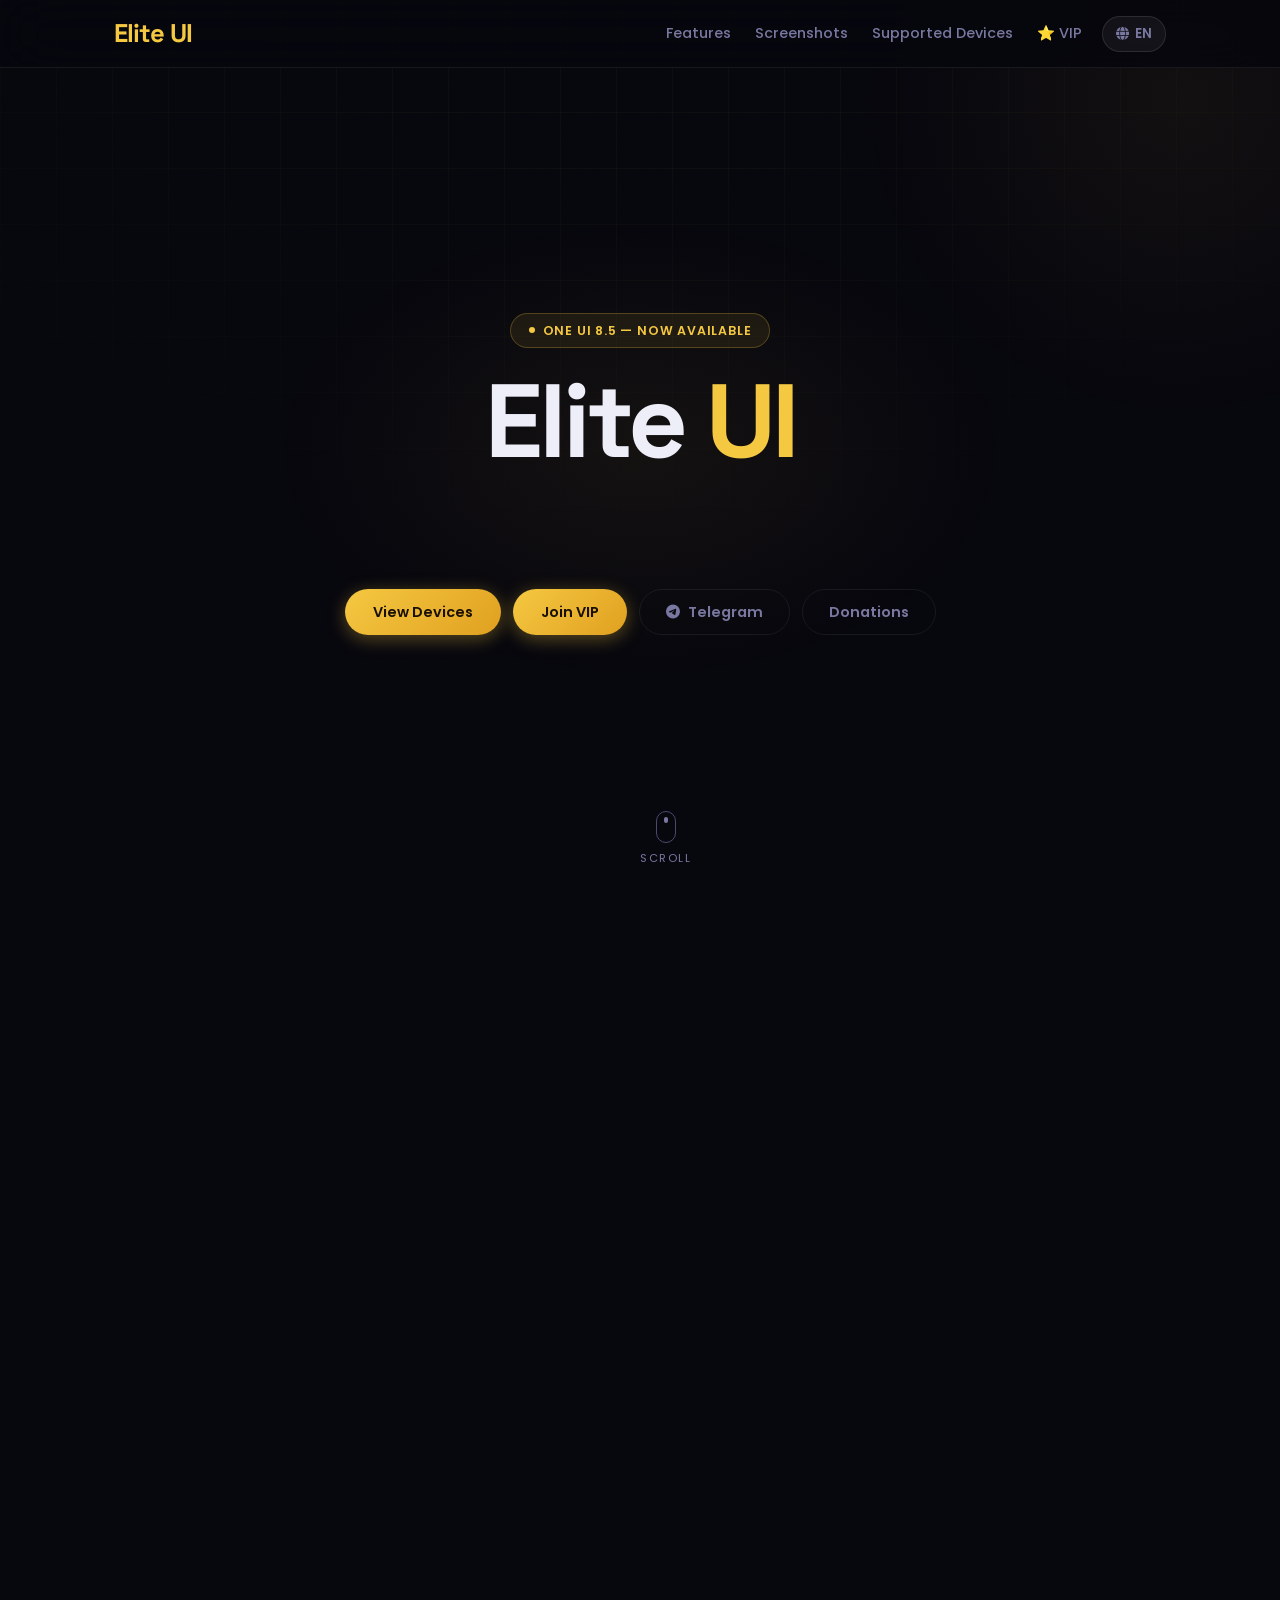
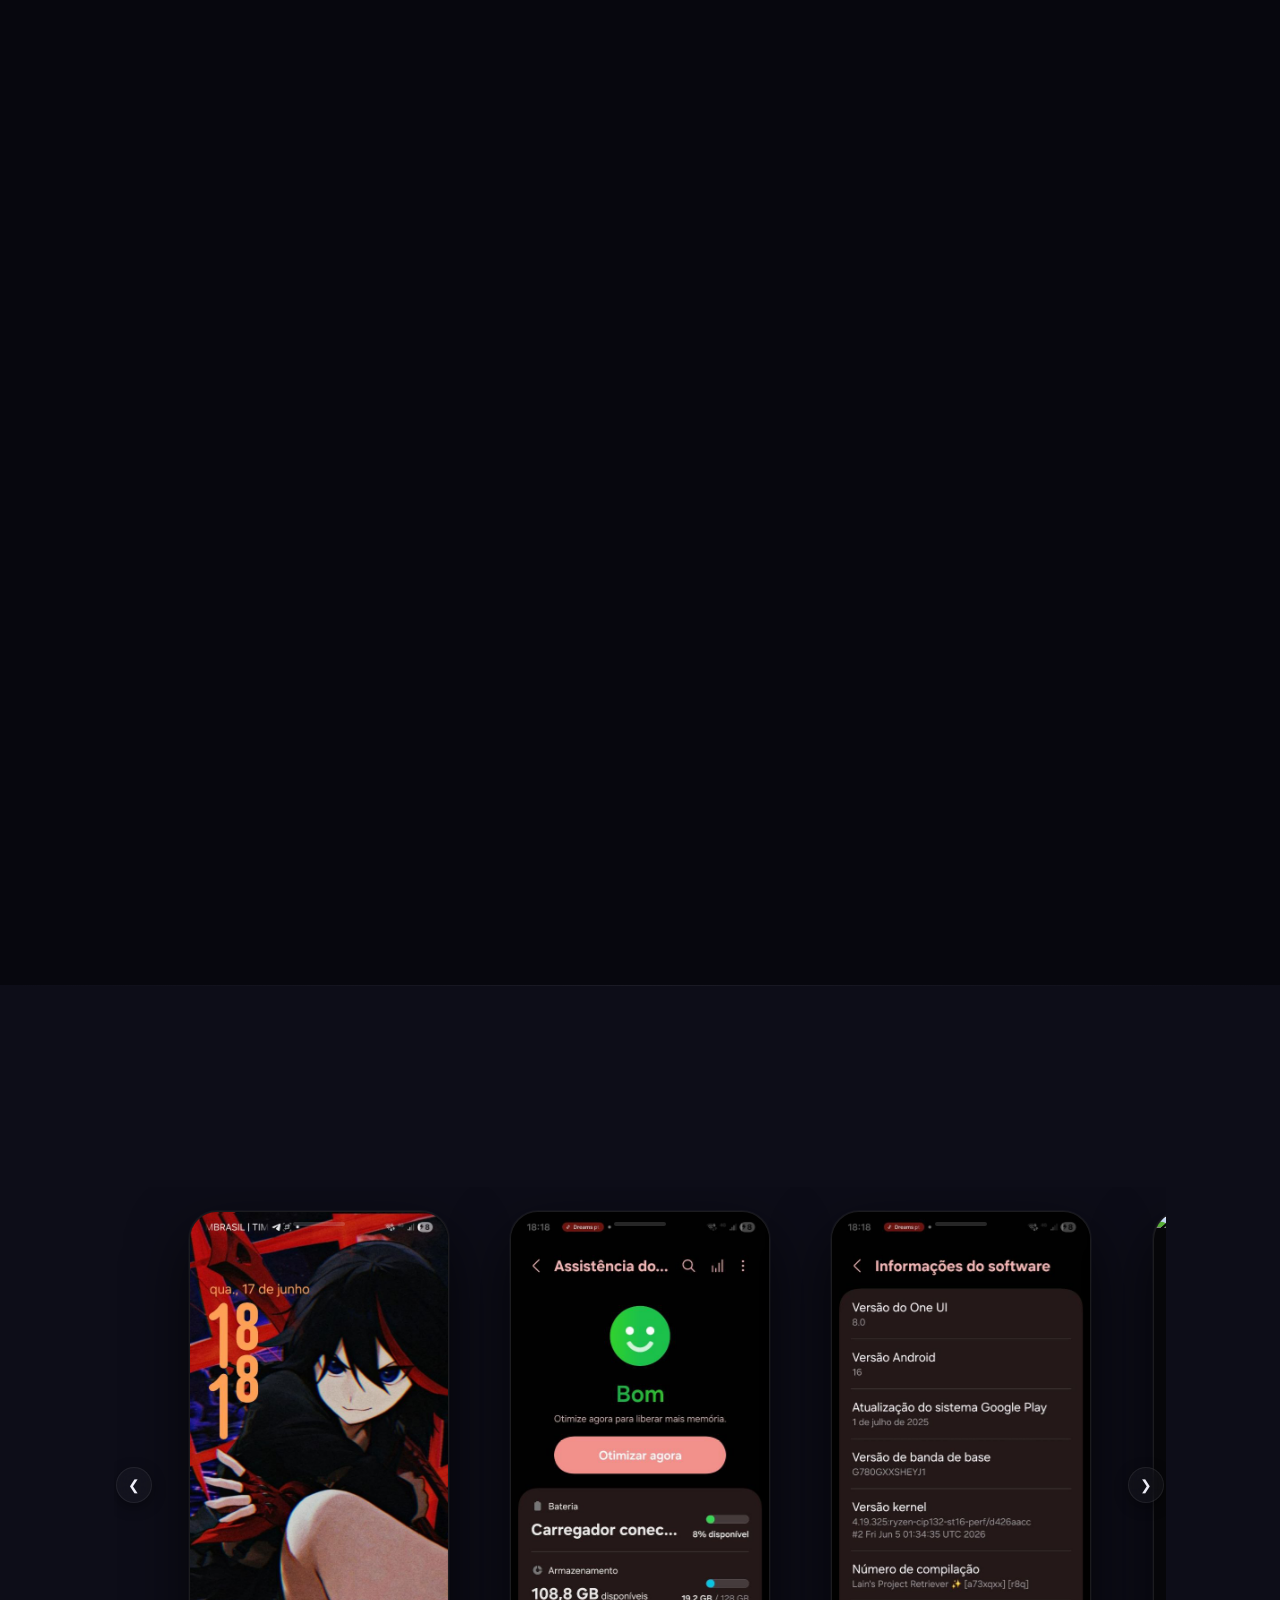
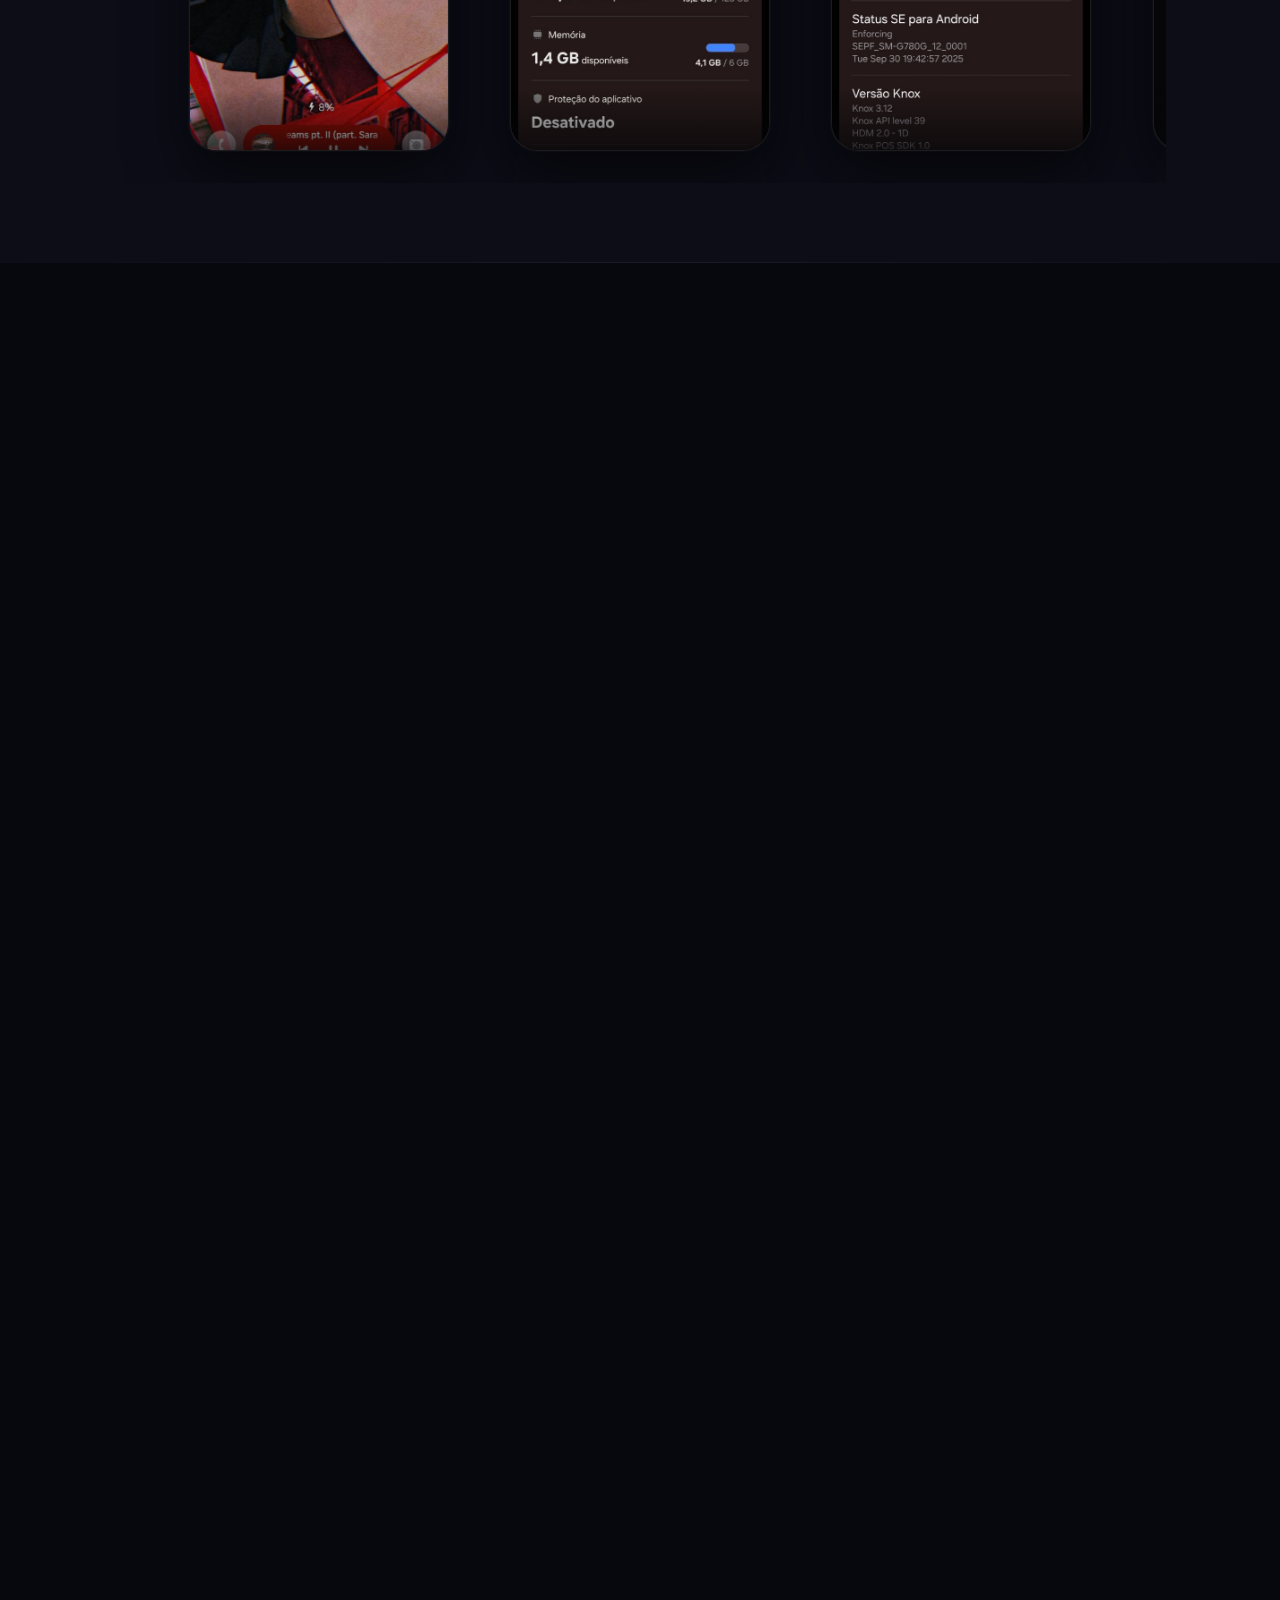
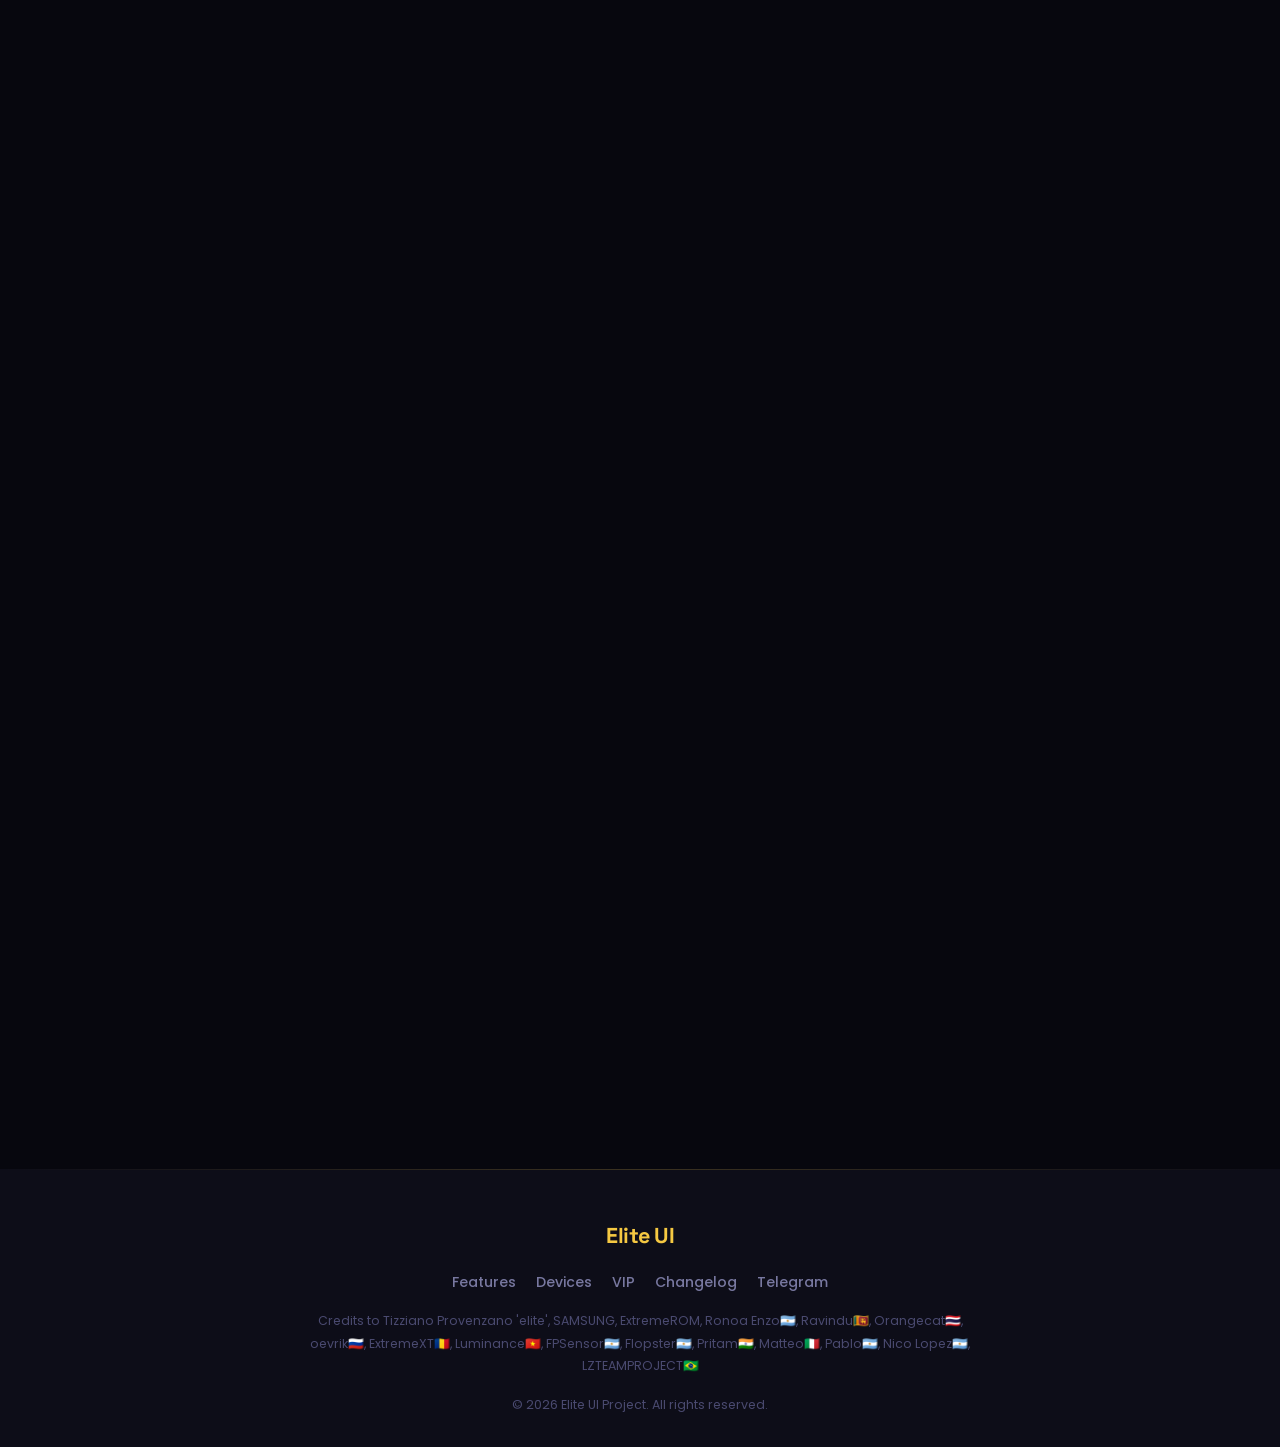
==== commit b50b3e10: "Add files via upload" ====
--- a/index.html
+++ b/index.html
@@ -4,14 +4,14 @@
     <meta charset="UTF-8">
     <meta name="viewport" content="width=device-width, initial-scale=1.0">
     <meta name="color-scheme" content="dark">
-    <meta name="description" content="Project Lain - The absolute peak custom firmware experience for Samsung Galaxy S20 FE">
-    <title>Project Lain</title>
+    <meta name="description" content="Elite UI - The definitive custom firmware experience for Samsung Galaxy, built upon One UI 8.5">
+    <title>Elite UI - Enhanced OneUI 8.5</title>
     <link rel="stylesheet" href="style.css">
     <link rel="preconnect" href="https://fonts.googleapis.com">
     <link rel="preconnect" href="https://fonts.gstatic.com" crossorigin>
     <link href="https://fonts.googleapis.com/css2?family=Poppins:wght@300;400;500;600;700;800&family=Space+Grotesk:wght@400;500;600;700&display=swap" rel="stylesheet">
     <link rel="stylesheet" href="https://cdnjs.cloudflare.com/ajax/libs/font-awesome/6.0.0/css/all.min.css" crossorigin="anonymous" referrerpolicy="no-referrer" />
-    <link rel="icon" href="data:image/svg+xml,<svg xmlns='http://www.w3.org/2000/svg' viewBox='0 0 100 100'><text style='fill:%23f5c842' y='.9em' font-size='90'>L</text></svg>">
+    <link rel="icon" href="data:image/svg+xml,<svg xmlns='http://www.w3.org/2000/svg' viewBox='0 0 100 100'><text style='fill:%23e84050' y='.9em' font-size='90'>E</text></svg>">
 </head>
 <body>
 
@@ -21,14 +21,14 @@
 
 <nav class="navbar" id="navbar">
     <div class="container">
-        <a href="#" class="logo">Project Lain</a>
+        <a href="#" class="logo">Elite UI</a>
         
         <div class="nav-right-section">
             <div class="nav-menu" id="mobile-menu">
                 <a href="#features"     data-translate="features_link">Features</a>
                 <a href="#screenshots"  data-translate="screenshots_link">Screenshots</a>
                 <a href="#devices"      data-translate="devices_link">Supported Devices</a>
-                <a href="vip.html" class="nav-vip-link">⭐ Donators</a>
+                <a href="vip.html" class="nav-vip-link">⭐ VIP</a>
             </div>
 
             <div class="nav-controls">
@@ -38,6 +38,9 @@
                     </button>
                     <div id="lang-dropdown" class="lang-dropdown">
                         <button class="lang-option active" data-value="en">English</button>
+                        <button class="lang-option" data-value="es">Español</button>
+                        <button class="lang-option" data-value="hi">हिन्दी</button>
+                        <button class="lang-option" data-value="pt">Português</button>
                     </div>
                 </div>
 
@@ -53,16 +56,16 @@
     <div class="hero-glow"></div>
         <div class="hero-scroll-hint"><div class="scroll-dot"></div><span>scroll</span></div>
     <div class="container">
-        <div class="hero-badge" data-translate="hero_badge">Android 16 Base — Now Available</div>
-        <h1 class="main-title" data-translate="main_title">Project <span>Lain</span></h1>
-        <p class="subtitle" id="hero-subtitle">Surgical optimization, unthrottled speeds, and absolute control.</p>
+        <div class="hero-badge" data-translate="hero_badge">One UI 8.5 — Now Available</div>
+        <h1 class="main-title" data-translate="main_title">Elite <span>UI</span></h1>
+        <p class="subtitle" id="hero-subtitle"></p>
         <div class="hero-buttons-container">
             <a href="#devices" class="cta-button" data-translate="download_button">View Devices</a>
-            <a href="vip.html" class="cta-button vip-btn" data-translate="join_vip_button">Join Donators</a>
-            <a href="https://t.me/nihilupdates" target="_blank" class="cta-button-secondary" data-translate="telegram_button">
+            <a href="vip.html" class="cta-button vip-btn" data-translate="join_vip_button">Join VIP</a>
+            <a href="https://t.me/eliteui" target="_blank" class="cta-button-secondary" data-translate="telegram_button">
                 <i class="fab fa-telegram"></i> Telegram
             </a>
-            <a href="https://t.me/nihilupdates" target="_blank" class="cta-button-secondary" data-translate="donations_button">Donations</a>
+            <a href="https://t.me/eliteui/2487" target="_blank" class="cta-button-secondary" data-translate="donations_button">Donations</a>
         </div>
     </div>
 </header>
@@ -73,20 +76,20 @@
         <div class="container">
             <div class="stats-grid">
                 <div class="stat-item reveal">
-                    <div class="stat-number" data-count="150">0</div>
-                    <div class="stat-label" data-translate="stat_vip">Active Donators</div>
+                    <div class="stat-number" data-count="36">0</div>
+                    <div class="stat-label" data-translate="stat_vip">VIP Members</div>
                 </div>
                 <div class="stat-item reveal reveal-delay-1">
-                    <div class="stat-number" data-count="1">0</div>
-                    <div class="stat-label" data-translate="stat_devices">Optimized Device</div>
+                    <div class="stat-number" data-count="4">0</div>
+                    <div class="stat-label" data-translate="stat_devices">Supported Devices</div>
                 </div>
                 <div class="stat-item reveal reveal-delay-2">
-                    <div class="stat-number" data-count="25">0</div>
-                    <div class="stat-label" data-translate="stat_features">Performance Tweaks</div>
+                    <div class="stat-number" data-count="8">0</div>
+                    <div class="stat-label" data-translate="stat_features">Active Features</div>
                 </div>
                 <div class="stat-item reveal reveal-delay-3">
-                    <div class="stat-number" data-versions="16.0">0</div>
-                    <div class="stat-label" data-translate="stat_base">S23+ Core Base</div>
+                    <div class="stat-number" data-versions="1.0,1.1,1.5,2.0,2.1,2.5,3.0,3.1,4.0,4.1,5.0,5.1,5.1.1,6.0,6.1,6.1.1,7.0,8.0,8.5">0</div>
+                    <div class="stat-label" data-translate="stat_base">OneUI Base</div>
                 </div>
             </div>
         </div>
@@ -94,48 +97,48 @@
 
     <section id="about" class="about-section">
         <div class="container">
-            <h2 class="section-title reveal" data-translate="about_title">What is Project Lain?</h2>
-            <div class="section-title-line reveal"></div>
-            <p class="about-description reveal" data-translate="what_is_custom_rom">Project Lain is a performance-first custom ROM designed specifically to unlock the true power of your hardware. Built by stripping away the heavy background processes, logging, and software slop, it offers an uncompromising Android experience.</p>
-            <p class="about-description reveal reveal-delay-1" data-translate="what_is_elite_ui">Engineered with extreme precision, Project Lain focuses on blazing fast touch responsiveness, absolute privacy structure, and hyper-optimized thermal profiles to sustain peak workloads without drop-offs.</p>
+            <h2 class="section-title reveal" data-translate="about_title">What is Elite UI?</h2>
+            <div class="section-title-line reveal"></div>
+            <p class="about-description reveal" data-translate="what_is_custom_rom">A custom ROM based on One UI 8.5 is a modified version of Samsung's official software. It retains the core look and feel of One UI but adds new features, performance enhancements, and customizations that aren't available on the standard firmware.</p>
+            <p class="about-description reveal reveal-delay-1" data-translate="what_is_elite_ui">Elite UI is a custom firmware currently in development for Samsung Galaxy devices. It is engineered upon the latest version of Samsung's user experience and incorporates extra features and adjustments to deliver the best out-of-the-box performance and usability.</p>
         </div>
     </section>
 
     <section id="features" class="features-section">
         <div class="container">
-            <h2 class="section-title reveal" data-translate="features_title">Features & Improvements</h2>
+            <h2 class="section-title reveal" data-translate="features_title">Features</h2>
             <div class="section-title-line reveal"></div>
             <div class="carousel-container-features">
                 <div class="features-grid">
                     <div class="feature-card reveal">
-                        <span class="feature-icon">🚀</span>
-                        <h3>Pure Flagship Base</h3>
-                        <p>Based on the latest premium S23+ firmware port, adapted systematically with updated blobs straight from modern flagships for an insane speed boost.</p>
+                        <span class="feature-icon">🛠️</span>
+                        <h3 data-translate="feature1_title">Elite UI Core</h3>
+                        <p data-translate="feature1_desc">A powerful in-ROM control center: system monitor, performance modes, CPU/GPU temps, RAM monitor, battery stats, display tuning, and more — all in real time.</p>
                     </div>
                     <div class="feature-card reveal reveal-delay-1">
-                        <span class="feature-icon">🔥</span>
-                        <h3>Ryzen LTS Kernel</h3>
-                        <p>Driven by the ultimate Ryzen LTS kernel implementation. Zero thermal throttling, fixed FBE v1 encryption structures, and ultra-smooth framing engine configurations.</p>
+                        <span class="feature-icon">🤖</span>
+                        <h3 data-translate="feature2_title">Galaxy AI + Offline NPU</h3>
+                        <p data-translate="feature2_desc">Full Galaxy AI from S25 Series, 3B-parameter NPU model, Samsung LLM 0.40, and offline text tasks, live translation and summaries — no internet required.</p>
                     </div>
                     <div class="feature-card reveal reveal-delay-2">
-                        <span class="feature-icon">✂️</span>
-                        <h3>Surgical Debloat</h3>
-                        <p>Lain's signature surgical debloat method removes heavy background frameworks. Nuked Galaxy AI slop, disabled tracking layers, and zero background system overhead.</p>
+                        <span class="feature-icon">📷</span>
+                        <h3 data-translate="feature3_title">Pro Camera — 4K 120fps</h3>
+                        <p data-translate="feature3_desc">Full Camera2API and RAW support on every lens. 4K 120fps in Pro Video mode. Pro Mode unlocked on the telephoto sensor.</p>
                     </div>
                     <div class="feature-card reveal reveal-delay-1">
                         <span class="feature-icon">🔒</span>
-                        <h3>Hardened Privacy</h3>
-                        <p>Complete SELinux enforcement alongside patched security flags. Disabled ASKS protocols, built-in Knox patches, and a fully functional secure screenshot bypass engine.</p>
+                        <h3 data-translate="feature4_title">Extreme Privacy</h3>
+                        <p data-translate="feature4_desc">ATrace, graphics tracing and system logging fully disabled. Secure screenshot, absolute privacy mode, and screenshot/recording detection nuked.</p>
                     </div>
                     <div class="feature-card reveal reveal-delay-2">
-                        <span class="feature-icon">📱</span>
-                        <h3>Adaptive Fluidity</h3>
-                        <p>True adaptive refresh rate logic paired with explicit extra brightness support configurations. Fully operational Samsung DeX and Galaxy S25 visual setups out-of-the-box.</p>
+                        <span class="feature-icon">⚡</span>
+                        <h3 data-translate="feature5_title">Floppy Kernel</h3>
+                        <p data-translate="feature5_desc">Custom Floppy Kernel with Elite UI's own DVFS implementation, tuned for maximum battery life, stability, and peak performance on Exynos 2100.</p>
                     </div>
                     <div class="feature-card reveal reveal-delay-3">
-                        <span class="feature-icon">📸</span>
-                        <h3>Full Unlocked Camera</h3>
-                        <p>Unrestricted access to the native stock Samsung Camera system with Photo Editor AI Full modules completely integrated for perfect processing control.</p>
+                        <span class="feature-icon">📦</span>
+                        <h3 data-translate="feature6_title">Elite App Manager</h3>
+                        <p data-translate="feature6_desc">Disable any system or user app in real-time, with no reboot needed. Full control over your device's installed software — handle with care.</p>
                     </div>
                 </div>
                 <button class="carousel-button features-prev" id="featuresPrevBtn">&#10094;</button>
@@ -180,24 +183,25 @@
     <section class="vip-promo-section">
         <div class="container">
             <div class="vip-promo-card reveal">
-                <span class="vip-crown">⭐</span>
+                <span class="vip-crown">👑</span>
                 <h2 class="vip-promo-title" data-translate="vip_promo_title">
-                    Support the Evolution — Join <span class="gold">Donators</span>
+                    Go <span class="gold">VIP</span> — <span class="red">Elite</span> Access
                 </h2>
                 <p class="vip-promo-desc" data-translate="vip_promo_desc">
-                    Help accelerate development and gain access to early testing structures, priority optimization updates, and tailored feature proposals before the public branch releases.
+                    Support the project and unlock exclusive builds, priority support, and the latest updates before anyone else.
                 </p>
                 <div class="vip-benefits-mini">
-                    <span class="vip-benefit-pill">🚀 Experimental Builds</span>
-                    <span class="vip-benefit-pill">⚡ Instant Build Updates</span>
-                    <span class="vip-benefit-pill">💬 Group Priority Access</span>
-                    <span class="vip-benefit-pill">🏆 Donator Badge</span>
+                    <span class="vip-benefit-pill" data-translate="vip_pill_1">🚀 Beta Builds</span>
+                    <span class="vip-benefit-pill" data-translate="vip_pill_2">⚡ Instant Updates</span>
+                    <span class="vip-benefit-pill" data-translate="vip_pill_3">💬 Priority Support</span>
+                    <span class="vip-benefit-pill" data-translate="vip_pill_4">🗳️ Vote on Features</span>
+                    <span class="vip-benefit-pill" data-translate="vip_pill_5">🏆 VIP Rank</span>
                 </div>
                 <div style="display:flex; gap:1rem; justify-content:center; flex-wrap:wrap;">
-                    <a href="vip.html" class="cta-button vip-btn" style="font-size:1rem; padding:15px 40px;">
-                        See Donator Plans
+                    <a href="vip.html" class="cta-button vip-btn" style="font-size:1rem; padding:15px 40px;" data-translate="vip_plans_btn">
+                        See VIP Plans — from $5
                     </a>
-                    <a href="https://t.me/nihilupdates" target="_blank" class="cta-button-secondary">Join Telegram Channel</a>
+                    <a href="https://t.me/eliteui" target="_blank" class="cta-button-secondary" data-translate="join_community_btn">Join Community</a>
                 </div>
             </div>
         </div>
@@ -205,71 +209,125 @@
 
     <section class="install-steps-section">
         <div class="container">
-            <h2 class="section-title reveal" data-translate="install_steps_title">Installation Guide</h2>
-            <div class="section-title-line reveal"></div>
-
-            <h3>Disclaimer</h3>
-            <div class="disclaimer-box">
+            <h2 class="section-title reveal" data-translate="install_steps_title">Install Steps</h2>
+            <div class="section-title-line reveal"></div>
+
+            <h3 class="reveal" data-translate="disclaimer_title">Disclaimer</h3>
+            <div class="disclaimer-box reveal">
                 <ul>
-                    <li>Your warranty is now void.</li>
-                    <li>We are not responsible for bricked hardware, bootloops, dead storage chips, or system disruptions. Proceed solely at your own discretion.</li>
-                    <li>Ensure you verify your baseline firmware models and build compatibility maps thoroughly before attempting to flash this system!</li>
+                    <li data-translate="disclaimer_1">Your warranty is now void.</li>
+                    <li data-translate="disclaimer_2">We are not responsible for bricked devices, dead SD cards, thermonuclear war, or you getting fired because the alarm app failed.</li>
+                    <li data-translate="disclaimer_3">Please do some research if you have any concerns about flashing this ROM before flashing it!</li>
+                    <li data-translate="disclaimer_4">YOU are choosing to make these modifications, and if you point the finger at us for messing up your device, we will laugh at you. HARD!</li>
                 </ul>
             </div>
 
-            <h3>Bootloader Unlocking</h3>
-            <ol>
-                <li>Enable Developer Options under device build parameters.</li>
-                <li>Connect the terminal interface to a workstation PC.</li>
-                <li>Hold Volume Up + Volume Down keys simultaneously during physical interface activation.</li>
-                <li>Maintain interaction status with Volume Up to initialize the custom boot environment menu.</li>
-                <li>Confirm data initialization sequence to execute bootloader state unlock configuration.</li>
+            <h3 class="reveal" data-translate="bootloader_title">Bootloader unlocking</h3>
+            <ol class="reveal">
+                <li data-translate="bootloader_step1">Enable Developer options in settings.</li>
+                <li data-translate="bootloader_step2">Plug the phone to the PC.</li>
+                <li data-translate="bootloader_step3">Keep pressing the button of volumen up and volumen down.</li>
+                <li data-translate="bootloader_step4">Now keep pressed up button to get in Bootloader Unlock Mode.</li>
+                <li data-translate="bootloader_step5">Press vol + to unlock bootloader.</li>
             </ol>
 
-            <h3>ROM Installation Steps</h3>
-            <ol>
-                <li>Ensure baseline device profile matches current stable firmware updates.</li>
-                <li>Confirm bootloader state parameters reflect verified status.</li>
-                <li>Deploy custom recovery environment targets (OFOX / TWRP) via standard flashing procedures.</li>
-                <li>Boot to target terminal environment, navigate to wipe parameters, and execute structural partition clear commands.</li>
-                <li>Activate ADB Sideload operations from within recovery advanced parameter listings.</li>
-                <li>Execute flashing payload sequence command string: <code>adb sideload Path\to\Lain_Build.zip</code></li>
-                <li>Execute post-installation data wipe protocol maps to resolve sector tracking parameters.</li>
-                <li>Perform system initialization commands and boot into the operating framework.</li>
+            <h3 class="reveal" data-translate="rom_install_title">ROM Install Steps</h3>
+            <ol class="reveal">
+                <li data-translate="rom_install_step1">Make sure you're on the latest Stock firmware (Check on SamFW).</li>
+                <li data-translate="rom_install_step2">Make sure your OEM Bootloader is Unlocked.</li>
+                <li data-translate="rom_install_step3">Download OFOX/TWRP, VBmeta.img.</li>
+                <li data-translate="rom_install_step4">Put device in Download Mode.</li>
+                <li data-translate="rom_install_step5">Load OFOX/TWRP TAR file in AP, and under Odin Options, untick Auto Reboot.</li>
+                <li data-translate="rom_install_step6">Force reboot by holding POWER + Vol Down.</li>
+                <li data-translate="rom_install_step7">While on OFOX/TWRP, go to Wipe, Advanced and wipe all partitions.</li>
+                <li data-translate="rom_install_step8">Put OFOX/TWRP in Sideload mode (Advance page).</li>
+                <li data-translate="rom_install_step9">Sideload the ROM: <code>adb sideload C:\Path\to\Rom.zip</code></li>
+                <li data-translate="rom_install_step10">Before restart go to wipe and format data.</li>
+                <li data-translate="rom_install_step11">Reboot and enjoy!</li>
             </ol>
         </div>
     </section>
 
     <section class="changelog-section">
         <div class="container">
-            <h2 class="section-title reveal" data-translate="changelog_title">Changelog Architecture</h2>
-            <div class="section-title-line reveal"></div>
-            <a target="_blank" href="changelog.html" class="cta-button-secondary reveal" style="text-decoration:none; display:inline-flex;">
-                View All Build Variants →
+            <h2 class="section-title reveal" data-translate="changelog_title">Changelog</h2>
+            <div class="section-title-line reveal"></div>
+            <a target="_blank" href="changelog.html" class="cta-button-secondary reveal" data-translate="view_changelog_button" style="text-decoration:none; display:inline-flex;">
+                View Full Changelog →
             </a>
         </div>
     </section>
     
     <section id="devices" class="devices-section">
         <div class="container">
-            <h2 class="section-title reveal" data-translate="devices_title">Supported Deployments</h2>
+            <h2 class="section-title reveal" data-translate="devices_title">Supported Devices</h2>
             <div class="section-title-line reveal"></div>
 
             <div class="device-list">
+
                 <div class="device-card reveal">
                     <div class="device-image-wrap">
-                        <span class="device-img-fallback" style="display:block; font-size:3.5rem; filter:drop-shadow(0 0 16px rgba(245,200,66,0.35));">📱</span>
+                        <img src="assets/images/devices/r9s.png" alt="Samsung Galaxy S21 FE 5G" class="device-img" loading="lazy" onerror="this.style.display='none'; this.parentElement.querySelector('.device-img-fallback').style.display='block';">
+                        <span class="device-img-fallback" style="display:none; font-size:3.5rem; filter:drop-shadow(0 0 16px rgba(232,64,80,0.35));">📱</span>
                     </div>
                     <div class="device-info">
-                        <p class="device-name">Galaxy S20 FE Qualcomm</p>
-                        <p class="device-codename" style="color:#f5c842;">r8q — Optimized Stable Architecture</p>
+                        <p class="device-name">Galaxy S21 FE 5G</p>
+                        <p class="device-codename">r9s (old  8.5 release, Nashe version)</p>
                         <div class="device-buttons">
-                            <a href="#" onclick="alert('Head over to t.me/nihilupdates for Project Lain'); return false;" class="download-button drive-button">
+                            <a href="https://drive.google.com/file/d/1FEOneAXXs12wAwTHQZhDmgGPLxY8INYL/view?usp=sharing" target="_blank" class="download-button drive-button">
                                 <i class="fab fa-google-drive"></i> <span>Drive</span>
                             </a>
                         </div>
                     </div>
                 </div>
+
+                <div class="device-card reveal reveal-delay-1">
+                    <div class="device-image-wrap">
+                        <img src="assets/images/devices/o1s.png" alt="Samsung Galaxy S21 5G" class="device-img" loading="lazy" onerror="this.style.display='none'; this.parentElement.querySelector('.device-img-fallback').style.display='block';">
+                        <span class="device-img-fallback" style="display:none; font-size:3.5rem; filter:drop-shadow(0 0 16px rgba(232,64,80,0.35));">📱</span>
+                    </div>
+                    <div class="device-info">
+                        <p class="device-name">Galaxy S21 5G</p>
+                        <p class="device-codename">o1s</p>
+                        <div class="device-buttons">
+                            <a href="https://drive.google.com/drive/u/0/folders/18_o7o1FzOop8fqI5YVDAeZHkS_t4HEgp" target="_blank" class="download-button drive-button">
+                                <i class="fab fa-google-drive"></i> <span>Drive</span>
+                            </a>
+                        </div>
+                    </div>
+                </div>
+
+                <div class="device-card reveal reveal-delay-2">
+                    <div class="device-image-wrap">
+                        <img src="assets/images/devices/t2s.png" alt="Samsung Galaxy S21+ 5G" class="device-img" loading="lazy" onerror="this.style.display='none'; this.parentElement.querySelector('.device-img-fallback').style.display='block';">
+                        <span class="device-img-fallback" style="display:none; font-size:3.5rem; filter:drop-shadow(0 0 16px rgba(232,64,80,0.35));">📱</span>
+                    </div>
+                    <div class="device-info">
+                        <p class="device-name">Galaxy S21+</p>
+                        <p class="device-codename">t2s</p>
+                        <div class="device-buttons">
+                            <a href="https://drive.google.com/drive/u/0/folders/18_o7o1FzOop8fqI5YVDAeZHkS_t4HEgp" target="_blank" class="download-button drive-button">
+                                <i class="fab fa-google-drive"></i> <span>Drive</span>
+                            </a>
+                        </div>
+                    </div>
+                </div>
+
+                <div class="device-card vip-only reveal reveal-delay-3">
+                    <div class="device-image-wrap">
+                        <img src="assets/images/devices/p3s.png" alt="Samsung Galaxy S21 Ultra" class="device-img" loading="lazy" onerror="this.style.display='none'; this.parentElement.querySelector('.device-img-fallback').style.display='block';">
+                        <span class="device-img-fallback" style="display:none; font-size:3.5rem; filter:drop-shadow(0 0 16px rgba(245,200,66,0.35));">👑</span>
+                    </div>
+                    <div class="device-info">
+                        <p class="device-name">Galaxy S21 Ultra</p>
+                        <p class="device-codename" style="color:#f5c842;" data-translate="vip_exclusive">p3s — VIP Exclusive</p>
+                        <div class="device-buttons">
+                            <a href="vip.html" class="download-button" style="border-color:rgba(245,200,66,0.30); color:#f5c842; background:rgba(245,200,66,0.06);">
+                                <i class="fas fa-crown"></i> <span data-translate="get_vip_access">Get VIP Access</span>
+                            </a>
+                        </div>
+                    </div>
+                </div>
             </div>
         </div>
     </section>
@@ -279,16 +337,16 @@
 <footer class="footer">
     <div class="container">
         <div class="footer-inner">
-            <a href="#" class="footer-logo">Project Lain</a>
+            <a href="#" class="footer-logo">Elite UI</a>
             <div class="footer-links">
-                <a href="#features">Features</a>
-                <a href="#devices">Devices</a>
-                <a href="vip.html">Donators</a>
-                <a href="changelog.html">Changelog</a>
-                <a href="https://t.me/nihilupdates" target="_blank">Telegram Updates</a>
-            </div>
-            <p class="footer-credits"><strong>Lain Contributors:</strong> @salvogiangri (UN1CA patches), @ata_kaner (base kernel), @pascua14 (some patches). Lead Developer: maydasoryu (LD).</p>
-            <p class="footer-copy">&copy; 2026 Project Lain Project. All rights reserved.</p>
+                <a href="#features" data-translate="features_link">Features</a>
+                <a href="#devices" data-translate="devices_link">Devices</a>
+                <a href="vip.html" data-translate="vip_link">VIP</a>
+                <a href="changelog.html" data-translate="changelog_title">Changelog</a>
+                <a href="https://t.me/eliteui" target="_blank" data-translate="telegram_button">Telegram</a>
+            </div>
+            <p class="footer-credits" data-translate="credits">Credits to Tizziano Provenzano 'elite', SAMSUNG, ExtremeROM, Ronoa Enzo🇦🇷, Ravindu🇱🇰, Orangecat🇹🇭, oevrik🇷🇺, ExtremeXT🇷🇴, Luminance🇻🇳, FPSensor🇦🇷, Flopster🇦🇷, Pritam🇮🇳, Matteo🇮🇹, Pablo🇦🇷, Nico Lopez🇦🇷, LZTEAMPROJECT🇧🇷</p>
+            <p class="footer-copy">&copy; 2026 Elite UI Project. All rights reserved.</p>
         </div>
     </div>
 </footer>
@@ -296,4 +354,4 @@
 <script src="script.js"></script>
 <script src="vip.js"></script>
 </body>
-</html>
+</html>
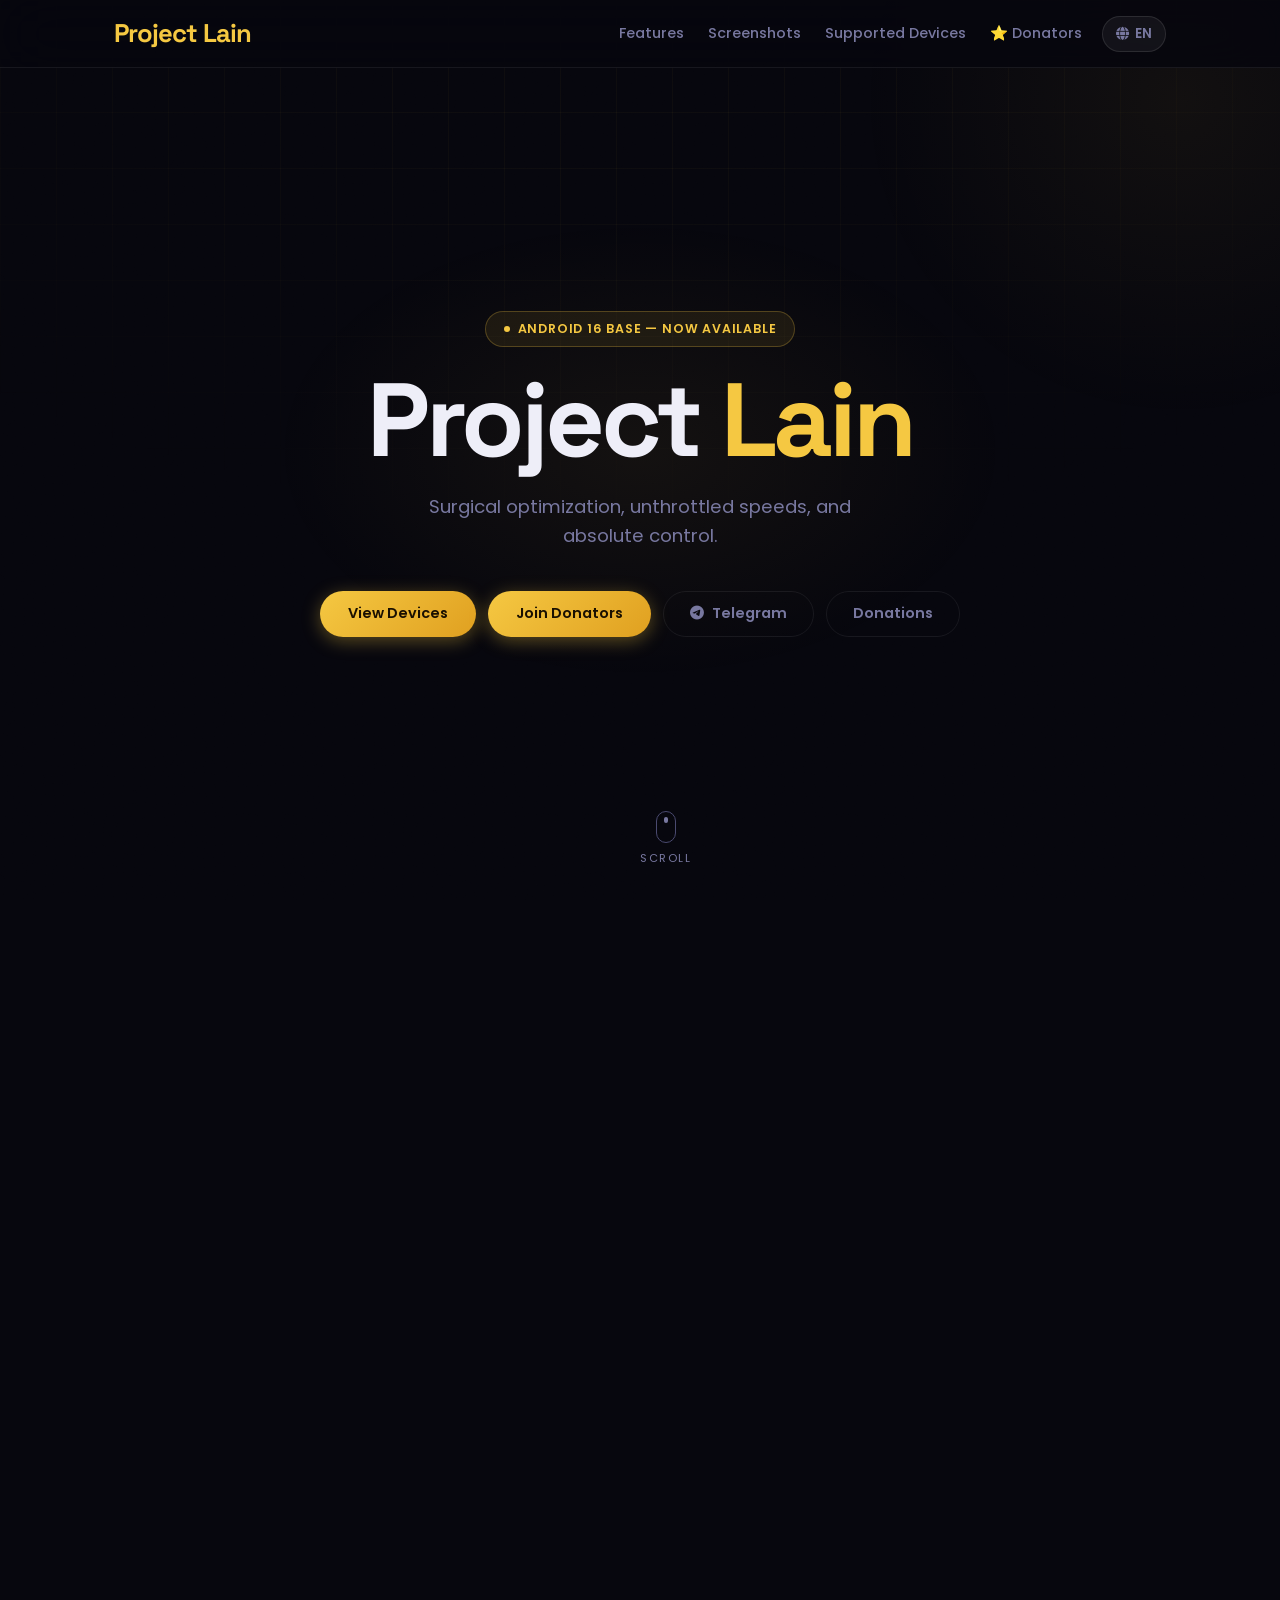
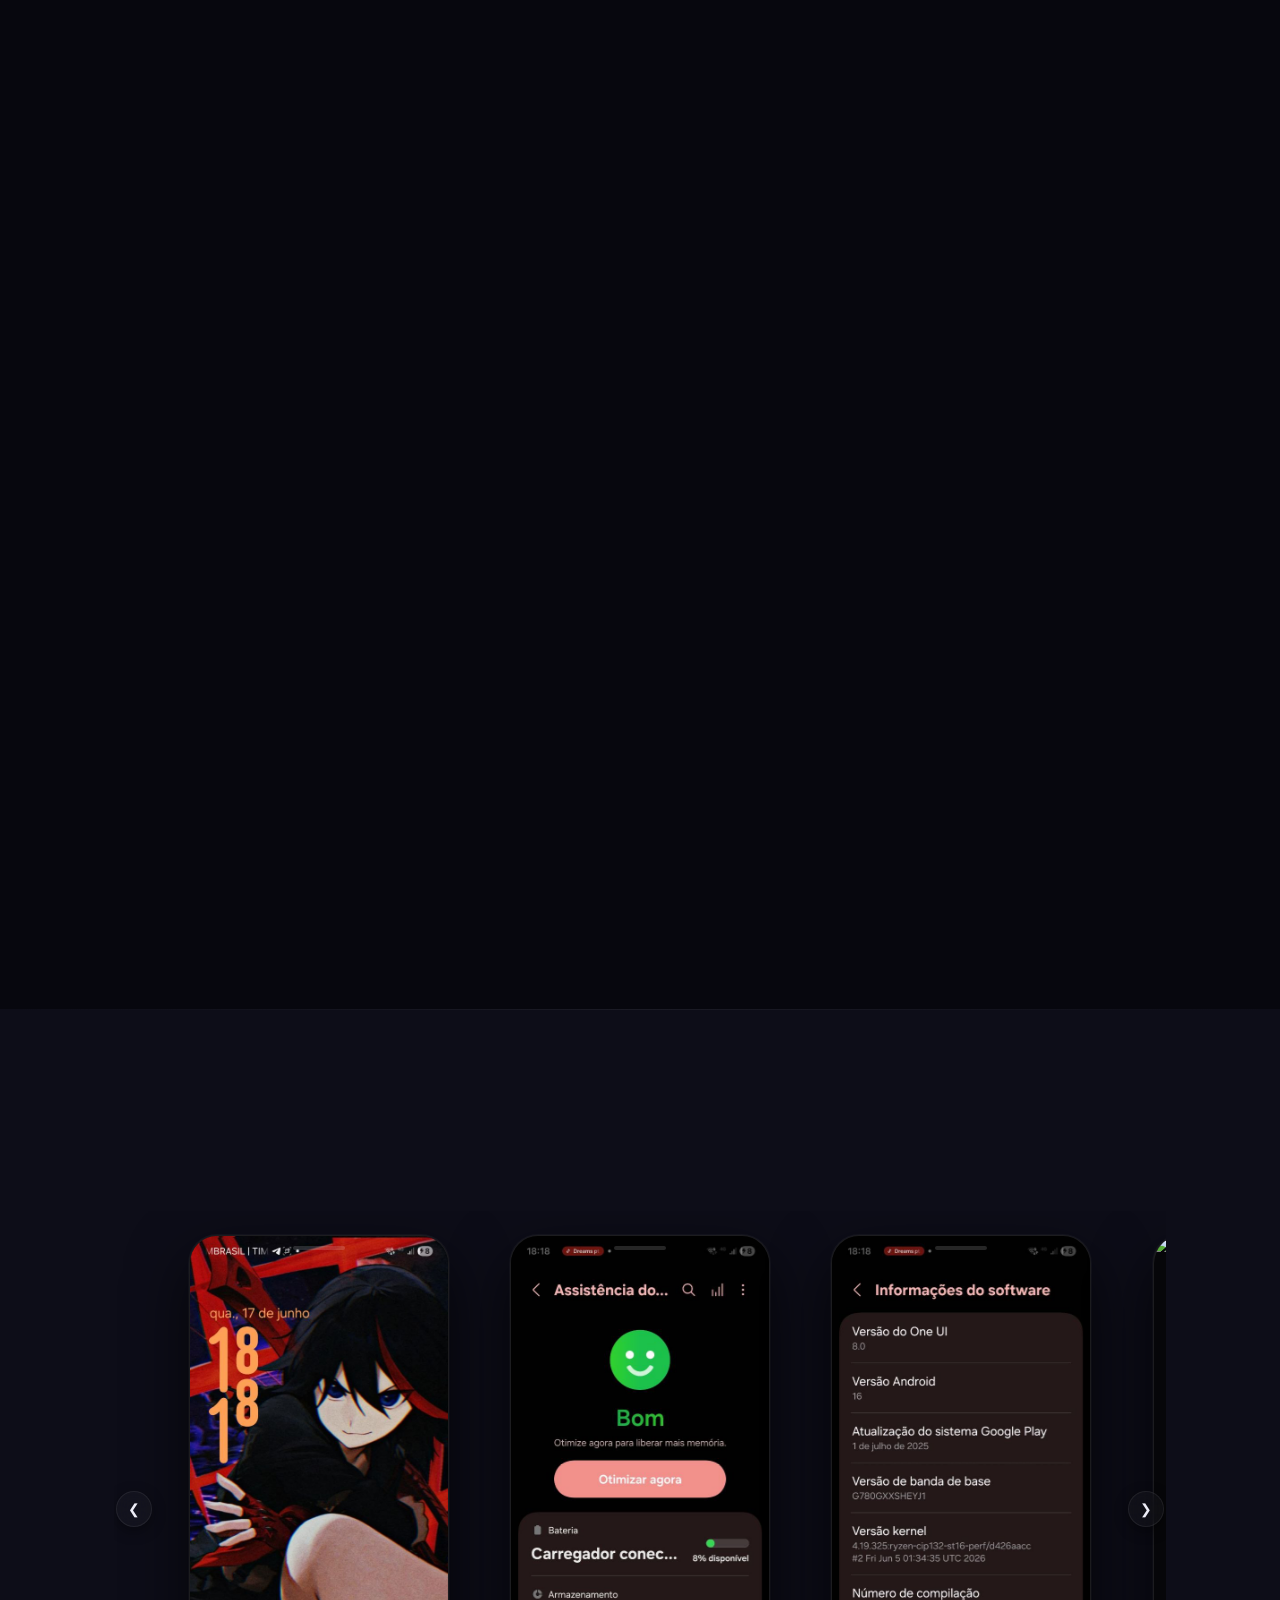
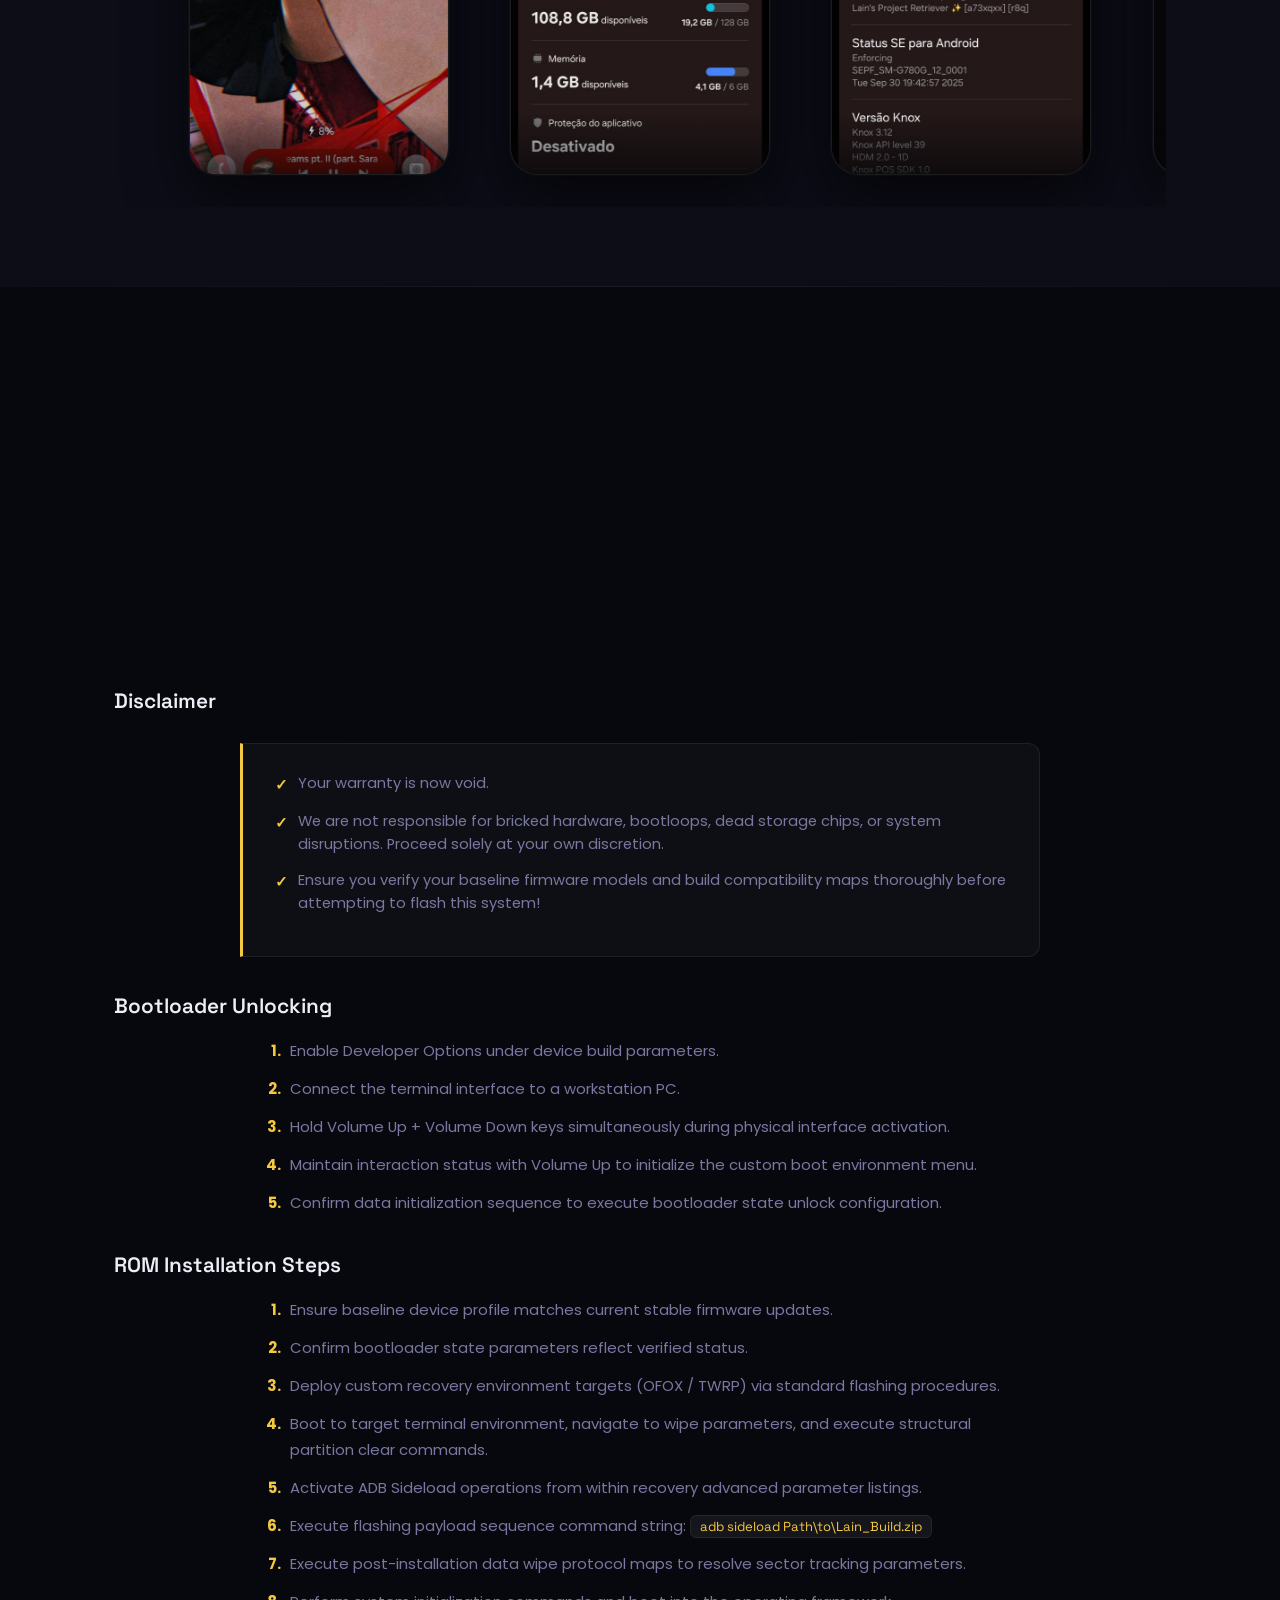
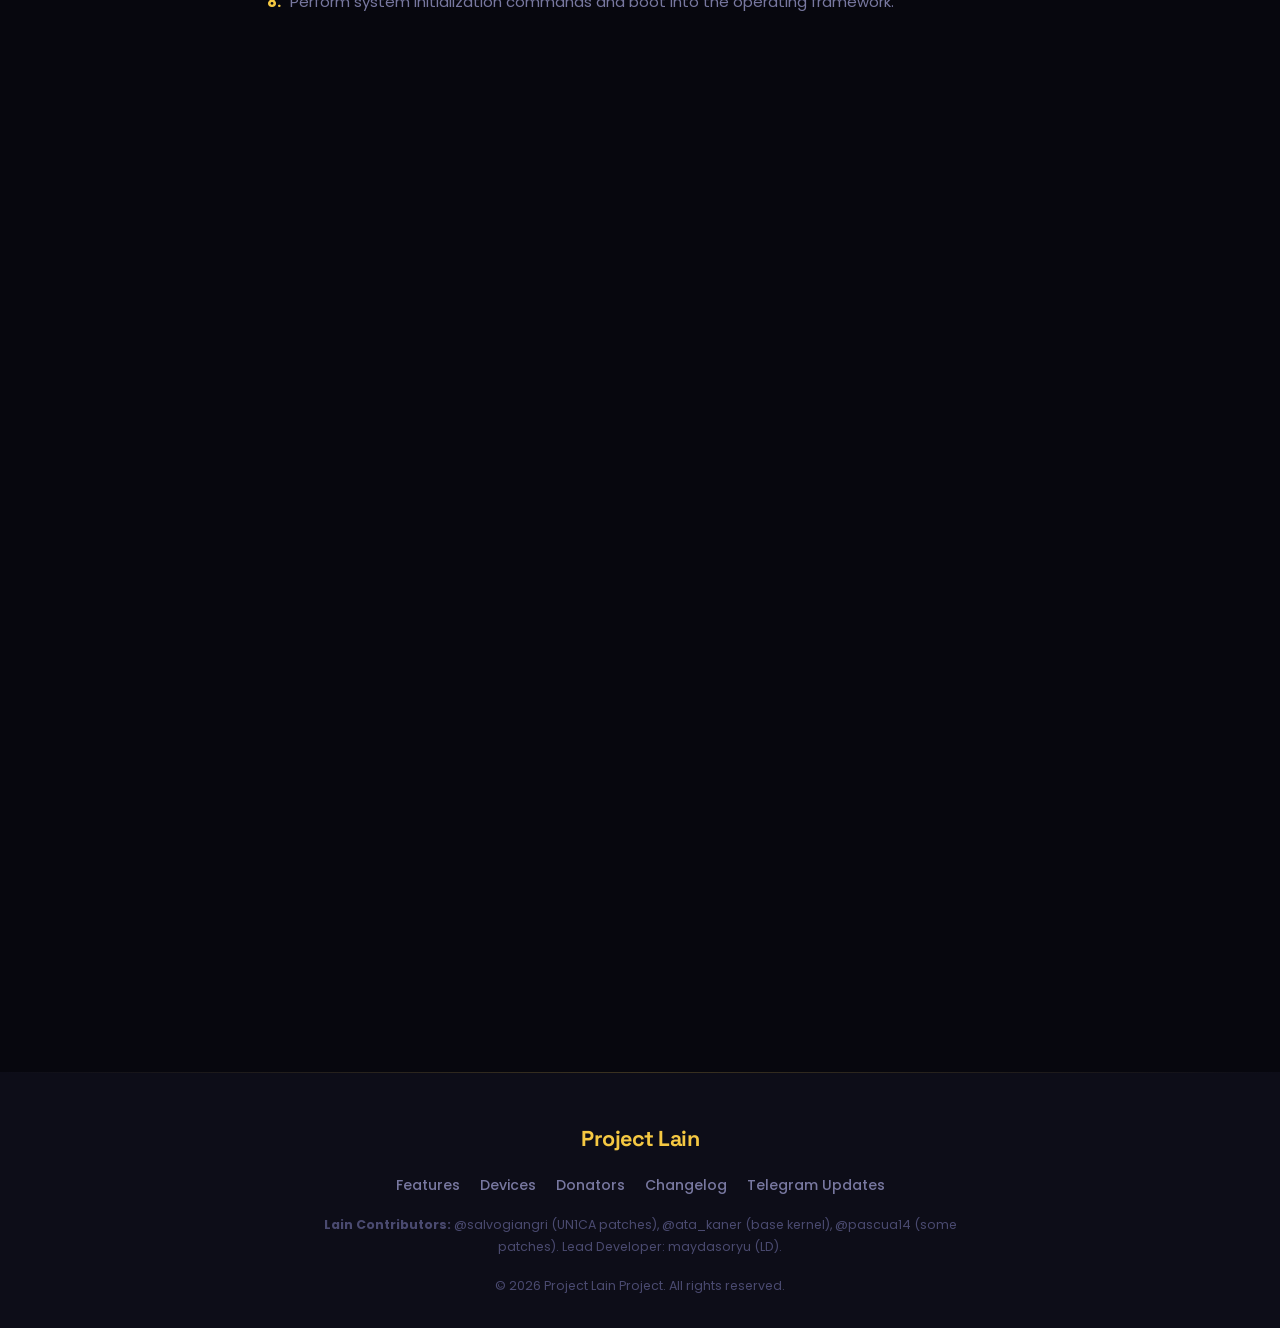
==== commit 006e5779: "Add files via upload" ====
--- a/index.html
+++ b/index.html
@@ -4,14 +4,14 @@
     <meta charset="UTF-8">
     <meta name="viewport" content="width=device-width, initial-scale=1.0">
     <meta name="color-scheme" content="dark">
-    <meta name="description" content="Elite UI - The definitive custom firmware experience for Samsung Galaxy, built upon One UI 8.5">
-    <title>Elite UI - Enhanced OneUI 8.5</title>
+    <meta name="description" content="Project Lain - The absolute peak custom firmware experience for Samsung Galaxy S20 FE">
+    <title>Project Lain</title>
     <link rel="stylesheet" href="style.css">
     <link rel="preconnect" href="https://fonts.googleapis.com">
     <link rel="preconnect" href="https://fonts.gstatic.com" crossorigin>
     <link href="https://fonts.googleapis.com/css2?family=Poppins:wght@300;400;500;600;700;800&family=Space+Grotesk:wght@400;500;600;700&display=swap" rel="stylesheet">
     <link rel="stylesheet" href="https://cdnjs.cloudflare.com/ajax/libs/font-awesome/6.0.0/css/all.min.css" crossorigin="anonymous" referrerpolicy="no-referrer" />
-    <link rel="icon" href="data:image/svg+xml,<svg xmlns='http://www.w3.org/2000/svg' viewBox='0 0 100 100'><text style='fill:%23e84050' y='.9em' font-size='90'>E</text></svg>">
+    <link rel="icon" href="data:image/svg+xml,<svg xmlns='http://www.w3.org/2000/svg' viewBox='0 0 100 100'><text style='fill:%23f5c842' y='.9em' font-size='90'>L</text></svg>">
 </head>
 <body>
 
@@ -21,14 +21,14 @@
 
 <nav class="navbar" id="navbar">
     <div class="container">
-        <a href="#" class="logo">Elite UI</a>
+        <a href="#" class="logo">Project Lain</a>
         
         <div class="nav-right-section">
             <div class="nav-menu" id="mobile-menu">
                 <a href="#features"     data-translate="features_link">Features</a>
                 <a href="#screenshots"  data-translate="screenshots_link">Screenshots</a>
                 <a href="#devices"      data-translate="devices_link">Supported Devices</a>
-                <a href="vip.html" class="nav-vip-link">⭐ VIP</a>
+                <a href="vip.html" class="nav-vip-link">⭐ Donators</a>
             </div>
 
             <div class="nav-controls">
@@ -38,9 +38,6 @@
                     </button>
                     <div id="lang-dropdown" class="lang-dropdown">
                         <button class="lang-option active" data-value="en">English</button>
-                        <button class="lang-option" data-value="es">Español</button>
-                        <button class="lang-option" data-value="hi">हिन्दी</button>
-                        <button class="lang-option" data-value="pt">Português</button>
                     </div>
                 </div>
 
@@ -56,16 +53,16 @@
     <div class="hero-glow"></div>
         <div class="hero-scroll-hint"><div class="scroll-dot"></div><span>scroll</span></div>
     <div class="container">
-        <div class="hero-badge" data-translate="hero_badge">One UI 8.5 — Now Available</div>
-        <h1 class="main-title" data-translate="main_title">Elite <span>UI</span></h1>
-        <p class="subtitle" id="hero-subtitle"></p>
+        <div class="hero-badge" data-translate="hero_badge">Android 16 Base — Now Available</div>
+        <h1 class="main-title" data-translate="main_title">Project <span>Lain</span></h1>
+        <p class="subtitle" id="hero-subtitle">Surgical optimization, unthrottled speeds, and absolute control.</p>
         <div class="hero-buttons-container">
             <a href="#devices" class="cta-button" data-translate="download_button">View Devices</a>
-            <a href="vip.html" class="cta-button vip-btn" data-translate="join_vip_button">Join VIP</a>
-            <a href="https://t.me/eliteui" target="_blank" class="cta-button-secondary" data-translate="telegram_button">
+            <a href="vip.html" class="cta-button vip-btn" data-translate="join_vip_button">Join Donators</a>
+            <a href="https://t.me/nihilupdates" target="_blank" class="cta-button-secondary" data-translate="telegram_button">
                 <i class="fab fa-telegram"></i> Telegram
             </a>
-            <a href="https://t.me/eliteui/2487" target="_blank" class="cta-button-secondary" data-translate="donations_button">Donations</a>
+            <a href="https://t.me/nihilupdates" target="_blank" class="cta-button-secondary" data-translate="donations_button">Donations</a>
         </div>
     </div>
 </header>
@@ -76,20 +73,20 @@
         <div class="container">
             <div class="stats-grid">
                 <div class="stat-item reveal">
-                    <div class="stat-number" data-count="36">0</div>
-                    <div class="stat-label" data-translate="stat_vip">VIP Members</div>
+                    <div class="stat-number" data-count="150">0</div>
+                    <div class="stat-label" data-translate="stat_vip">Active Donators</div>
                 </div>
                 <div class="stat-item reveal reveal-delay-1">
-                    <div class="stat-number" data-count="4">0</div>
-                    <div class="stat-label" data-translate="stat_devices">Supported Devices</div>
+                    <div class="stat-number" data-count="1">0</div>
+                    <div class="stat-label" data-translate="stat_devices">Optimized Device</div>
                 </div>
                 <div class="stat-item reveal reveal-delay-2">
-                    <div class="stat-number" data-count="8">0</div>
-                    <div class="stat-label" data-translate="stat_features">Active Features</div>
+                    <div class="stat-number" data-count="25">0</div>
+                    <div class="stat-label" data-translate="stat_features">Performance Tweaks</div>
                 </div>
                 <div class="stat-item reveal reveal-delay-3">
-                    <div class="stat-number" data-versions="1.0,1.1,1.5,2.0,2.1,2.5,3.0,3.1,4.0,4.1,5.0,5.1,5.1.1,6.0,6.1,6.1.1,7.0,8.0,8.5">0</div>
-                    <div class="stat-label" data-translate="stat_base">OneUI Base</div>
+                    <div class="stat-number" data-versions="16.0">0</div>
+                    <div class="stat-label" data-translate="stat_base">S23+ Core Base</div>
                 </div>
             </div>
         </div>
@@ -97,48 +94,48 @@
 
     <section id="about" class="about-section">
         <div class="container">
-            <h2 class="section-title reveal" data-translate="about_title">What is Elite UI?</h2>
-            <div class="section-title-line reveal"></div>
-            <p class="about-description reveal" data-translate="what_is_custom_rom">A custom ROM based on One UI 8.5 is a modified version of Samsung's official software. It retains the core look and feel of One UI but adds new features, performance enhancements, and customizations that aren't available on the standard firmware.</p>
-            <p class="about-description reveal reveal-delay-1" data-translate="what_is_elite_ui">Elite UI is a custom firmware currently in development for Samsung Galaxy devices. It is engineered upon the latest version of Samsung's user experience and incorporates extra features and adjustments to deliver the best out-of-the-box performance and usability.</p>
+            <h2 class="section-title reveal" data-translate="about_title">What is Project Lain?</h2>
+            <div class="section-title-line reveal"></div>
+            <p class="about-description reveal" data-translate="what_is_custom_rom">Project Lain is a performance-first custom ROM designed specifically to unlock the true power of your hardware. Built by stripping away the heavy background processes, logging, and software slop, it offers an uncompromising Android experience.</p>
+            <p class="about-description reveal reveal-delay-1" data-translate="what_is_elite_ui">Engineered with extreme precision, Project Lain focuses on blazing fast touch responsiveness, absolute privacy structure, and hyper-optimized thermal profiles to sustain peak workloads without drop-offs.</p>
         </div>
     </section>
 
     <section id="features" class="features-section">
         <div class="container">
-            <h2 class="section-title reveal" data-translate="features_title">Features</h2>
+            <h2 class="section-title reveal" data-translate="features_title">Features & Improvements</h2>
             <div class="section-title-line reveal"></div>
             <div class="carousel-container-features">
                 <div class="features-grid">
                     <div class="feature-card reveal">
-                        <span class="feature-icon">🛠️</span>
-                        <h3 data-translate="feature1_title">Elite UI Core</h3>
-                        <p data-translate="feature1_desc">A powerful in-ROM control center: system monitor, performance modes, CPU/GPU temps, RAM monitor, battery stats, display tuning, and more — all in real time.</p>
+                        <span class="feature-icon">🚀</span>
+                        <h3>Pure Flagship Base</h3>
+                        <p>Based on the latest premium S23+ firmware port, adapted systematically with updated blobs straight from modern flagships for an insane speed boost.</p>
                     </div>
                     <div class="feature-card reveal reveal-delay-1">
-                        <span class="feature-icon">🤖</span>
-                        <h3 data-translate="feature2_title">Galaxy AI + Offline NPU</h3>
-                        <p data-translate="feature2_desc">Full Galaxy AI from S25 Series, 3B-parameter NPU model, Samsung LLM 0.40, and offline text tasks, live translation and summaries — no internet required.</p>
+                        <span class="feature-icon">🔥</span>
+                        <h3>Ryzen LTS Kernel</h3>
+                        <p>Driven by the ultimate Ryzen LTS kernel implementation. Zero thermal throttling, fixed FBE v1 encryption structures, and ultra-smooth framing engine configurations.</p>
                     </div>
                     <div class="feature-card reveal reveal-delay-2">
-                        <span class="feature-icon">📷</span>
-                        <h3 data-translate="feature3_title">Pro Camera — 4K 120fps</h3>
-                        <p data-translate="feature3_desc">Full Camera2API and RAW support on every lens. 4K 120fps in Pro Video mode. Pro Mode unlocked on the telephoto sensor.</p>
+                        <span class="feature-icon">✂️</span>
+                        <h3>Surgical Debloat</h3>
+                        <p>Lain's signature surgical debloat method removes heavy background frameworks. Nuked Galaxy AI slop, disabled tracking layers, and zero background system overhead.</p>
                     </div>
                     <div class="feature-card reveal reveal-delay-1">
                         <span class="feature-icon">🔒</span>
-                        <h3 data-translate="feature4_title">Extreme Privacy</h3>
-                        <p data-translate="feature4_desc">ATrace, graphics tracing and system logging fully disabled. Secure screenshot, absolute privacy mode, and screenshot/recording detection nuked.</p>
+                        <h3>Hardened Privacy</h3>
+                        <p>Complete SELinux enforcement alongside patched security flags. Disabled ASKS protocols, built-in Knox patches, and a fully functional secure screenshot bypass engine.</p>
                     </div>
                     <div class="feature-card reveal reveal-delay-2">
-                        <span class="feature-icon">⚡</span>
-                        <h3 data-translate="feature5_title">Floppy Kernel</h3>
-                        <p data-translate="feature5_desc">Custom Floppy Kernel with Elite UI's own DVFS implementation, tuned for maximum battery life, stability, and peak performance on Exynos 2100.</p>
+                        <span class="feature-icon">📱</span>
+                        <h3>Adaptive Fluidity</h3>
+                        <p>True adaptive refresh rate logic paired with explicit extra brightness support configurations. Fully operational Samsung DeX and Galaxy S25 visual setups out-of-the-box.</p>
                     </div>
                     <div class="feature-card reveal reveal-delay-3">
-                        <span class="feature-icon">📦</span>
-                        <h3 data-translate="feature6_title">Elite App Manager</h3>
-                        <p data-translate="feature6_desc">Disable any system or user app in real-time, with no reboot needed. Full control over your device's installed software — handle with care.</p>
+                        <span class="feature-icon">📸</span>
+                        <h3>Full Unlocked Camera</h3>
+                        <p>Unrestricted access to the native stock Samsung Camera system with Photo Editor AI Full modules completely integrated for perfect processing control.</p>
                     </div>
                 </div>
                 <button class="carousel-button features-prev" id="featuresPrevBtn">&#10094;</button>
@@ -183,25 +180,24 @@
     <section class="vip-promo-section">
         <div class="container">
             <div class="vip-promo-card reveal">
-                <span class="vip-crown">👑</span>
+                <span class="vip-crown">⭐</span>
                 <h2 class="vip-promo-title" data-translate="vip_promo_title">
-                    Go <span class="gold">VIP</span> — <span class="red">Elite</span> Access
+                    Support the Evolution — Join <span class="gold">Donators</span>
                 </h2>
                 <p class="vip-promo-desc" data-translate="vip_promo_desc">
-                    Support the project and unlock exclusive builds, priority support, and the latest updates before anyone else.
+                    Help accelerate development and gain access to early testing structures, priority optimization updates, and tailored feature proposals before the public branch releases.
                 </p>
                 <div class="vip-benefits-mini">
-                    <span class="vip-benefit-pill" data-translate="vip_pill_1">🚀 Beta Builds</span>
-                    <span class="vip-benefit-pill" data-translate="vip_pill_2">⚡ Instant Updates</span>
-                    <span class="vip-benefit-pill" data-translate="vip_pill_3">💬 Priority Support</span>
-                    <span class="vip-benefit-pill" data-translate="vip_pill_4">🗳️ Vote on Features</span>
-                    <span class="vip-benefit-pill" data-translate="vip_pill_5">🏆 VIP Rank</span>
+                    <span class="vip-benefit-pill">🚀 Experimental Builds</span>
+                    <span class="vip-benefit-pill">⚡ Instant Build Updates</span>
+                    <span class="vip-benefit-pill">💬 Group Priority Access</span>
+                    <span class="vip-benefit-pill">🏆 Donator Badge</span>
                 </div>
                 <div style="display:flex; gap:1rem; justify-content:center; flex-wrap:wrap;">
-                    <a href="vip.html" class="cta-button vip-btn" style="font-size:1rem; padding:15px 40px;" data-translate="vip_plans_btn">
-                        See VIP Plans — from $5
+                    <a href="vip.html" class="cta-button vip-btn" style="font-size:1rem; padding:15px 40px;">
+                        See Donator Plans
                     </a>
-                    <a href="https://t.me/eliteui" target="_blank" class="cta-button-secondary" data-translate="join_community_btn">Join Community</a>
+                    <a href="https://t.me/nihilupdates" target="_blank" class="cta-button-secondary">Join Telegram Channel</a>
                 </div>
             </div>
         </div>
@@ -209,125 +205,71 @@
 
     <section class="install-steps-section">
         <div class="container">
-            <h2 class="section-title reveal" data-translate="install_steps_title">Install Steps</h2>
-            <div class="section-title-line reveal"></div>
-
-            <h3 class="reveal" data-translate="disclaimer_title">Disclaimer</h3>
-            <div class="disclaimer-box reveal">
+            <h2 class="section-title reveal" data-translate="install_steps_title">Installation Guide</h2>
+            <div class="section-title-line reveal"></div>
+
+            <h3>Disclaimer</h3>
+            <div class="disclaimer-box">
                 <ul>
-                    <li data-translate="disclaimer_1">Your warranty is now void.</li>
-                    <li data-translate="disclaimer_2">We are not responsible for bricked devices, dead SD cards, thermonuclear war, or you getting fired because the alarm app failed.</li>
-                    <li data-translate="disclaimer_3">Please do some research if you have any concerns about flashing this ROM before flashing it!</li>
-                    <li data-translate="disclaimer_4">YOU are choosing to make these modifications, and if you point the finger at us for messing up your device, we will laugh at you. HARD!</li>
+                    <li>Your warranty is now void.</li>
+                    <li>We are not responsible for bricked hardware, bootloops, dead storage chips, or system disruptions. Proceed solely at your own discretion.</li>
+                    <li>Ensure you verify your baseline firmware models and build compatibility maps thoroughly before attempting to flash this system!</li>
                 </ul>
             </div>
 
-            <h3 class="reveal" data-translate="bootloader_title">Bootloader unlocking</h3>
-            <ol class="reveal">
-                <li data-translate="bootloader_step1">Enable Developer options in settings.</li>
-                <li data-translate="bootloader_step2">Plug the phone to the PC.</li>
-                <li data-translate="bootloader_step3">Keep pressing the button of volumen up and volumen down.</li>
-                <li data-translate="bootloader_step4">Now keep pressed up button to get in Bootloader Unlock Mode.</li>
-                <li data-translate="bootloader_step5">Press vol + to unlock bootloader.</li>
+            <h3>Bootloader Unlocking</h3>
+            <ol>
+                <li>Enable Developer Options under device build parameters.</li>
+                <li>Connect the terminal interface to a workstation PC.</li>
+                <li>Hold Volume Up + Volume Down keys simultaneously during physical interface activation.</li>
+                <li>Maintain interaction status with Volume Up to initialize the custom boot environment menu.</li>
+                <li>Confirm data initialization sequence to execute bootloader state unlock configuration.</li>
             </ol>
 
-            <h3 class="reveal" data-translate="rom_install_title">ROM Install Steps</h3>
-            <ol class="reveal">
-                <li data-translate="rom_install_step1">Make sure you're on the latest Stock firmware (Check on SamFW).</li>
-                <li data-translate="rom_install_step2">Make sure your OEM Bootloader is Unlocked.</li>
-                <li data-translate="rom_install_step3">Download OFOX/TWRP, VBmeta.img.</li>
-                <li data-translate="rom_install_step4">Put device in Download Mode.</li>
-                <li data-translate="rom_install_step5">Load OFOX/TWRP TAR file in AP, and under Odin Options, untick Auto Reboot.</li>
-                <li data-translate="rom_install_step6">Force reboot by holding POWER + Vol Down.</li>
-                <li data-translate="rom_install_step7">While on OFOX/TWRP, go to Wipe, Advanced and wipe all partitions.</li>
-                <li data-translate="rom_install_step8">Put OFOX/TWRP in Sideload mode (Advance page).</li>
-                <li data-translate="rom_install_step9">Sideload the ROM: <code>adb sideload C:\Path\to\Rom.zip</code></li>
-                <li data-translate="rom_install_step10">Before restart go to wipe and format data.</li>
-                <li data-translate="rom_install_step11">Reboot and enjoy!</li>
+            <h3>ROM Installation Steps</h3>
+            <ol>
+                <li>Ensure baseline device profile matches current stable firmware updates.</li>
+                <li>Confirm bootloader state parameters reflect verified status.</li>
+                <li>Deploy custom recovery environment targets (OFOX / TWRP) via standard flashing procedures.</li>
+                <li>Boot to target terminal environment, navigate to wipe parameters, and execute structural partition clear commands.</li>
+                <li>Activate ADB Sideload operations from within recovery advanced parameter listings.</li>
+                <li>Execute flashing payload sequence command string: <code>adb sideload Path\to\Lain_Build.zip</code></li>
+                <li>Execute post-installation data wipe protocol maps to resolve sector tracking parameters.</li>
+                <li>Perform system initialization commands and boot into the operating framework.</li>
             </ol>
         </div>
     </section>
 
     <section class="changelog-section">
         <div class="container">
-            <h2 class="section-title reveal" data-translate="changelog_title">Changelog</h2>
-            <div class="section-title-line reveal"></div>
-            <a target="_blank" href="changelog.html" class="cta-button-secondary reveal" data-translate="view_changelog_button" style="text-decoration:none; display:inline-flex;">
-                View Full Changelog →
+            <h2 class="section-title reveal" data-translate="changelog_title">Changelog Architecture</h2>
+            <div class="section-title-line reveal"></div>
+            <a target="_blank" href="changelog.html" class="cta-button-secondary reveal" style="text-decoration:none; display:inline-flex;">
+                View All Build Variants →
             </a>
         </div>
     </section>
     
     <section id="devices" class="devices-section">
         <div class="container">
-            <h2 class="section-title reveal" data-translate="devices_title">Supported Devices</h2>
+            <h2 class="section-title reveal" data-translate="devices_title">Supported Deployments</h2>
             <div class="section-title-line reveal"></div>
 
             <div class="device-list">
-
                 <div class="device-card reveal">
                     <div class="device-image-wrap">
-                        <img src="assets/images/devices/r9s.png" alt="Samsung Galaxy S21 FE 5G" class="device-img" loading="lazy" onerror="this.style.display='none'; this.parentElement.querySelector('.device-img-fallback').style.display='block';">
-                        <span class="device-img-fallback" style="display:none; font-size:3.5rem; filter:drop-shadow(0 0 16px rgba(232,64,80,0.35));">📱</span>
+                        <span class="device-img-fallback" style="display:block; font-size:3.5rem; filter:drop-shadow(0 0 16px rgba(245,200,66,0.35));">📱</span>
                     </div>
                     <div class="device-info">
-                        <p class="device-name">Galaxy S21 FE 5G</p>
-                        <p class="device-codename">r9s (old  8.5 release, Nashe version)</p>
+                        <p class="device-name">Galaxy S20 FE Qualcomm</p>
+                        <p class="device-codename" style="color:#f5c842;">r8q — Optimized Stable Architecture</p>
                         <div class="device-buttons">
-                            <a href="https://drive.google.com/file/d/1FEOneAXXs12wAwTHQZhDmgGPLxY8INYL/view?usp=sharing" target="_blank" class="download-button drive-button">
+                            <a href="#" onclick="alert('Head over to t.me/nihilupdates for Project Lain'); return false;" class="download-button drive-button">
                                 <i class="fab fa-google-drive"></i> <span>Drive</span>
                             </a>
                         </div>
                     </div>
                 </div>
-
-                <div class="device-card reveal reveal-delay-1">
-                    <div class="device-image-wrap">
-                        <img src="assets/images/devices/o1s.png" alt="Samsung Galaxy S21 5G" class="device-img" loading="lazy" onerror="this.style.display='none'; this.parentElement.querySelector('.device-img-fallback').style.display='block';">
-                        <span class="device-img-fallback" style="display:none; font-size:3.5rem; filter:drop-shadow(0 0 16px rgba(232,64,80,0.35));">📱</span>
-                    </div>
-                    <div class="device-info">
-                        <p class="device-name">Galaxy S21 5G</p>
-                        <p class="device-codename">o1s</p>
-                        <div class="device-buttons">
-                            <a href="https://drive.google.com/drive/u/0/folders/18_o7o1FzOop8fqI5YVDAeZHkS_t4HEgp" target="_blank" class="download-button drive-button">
-                                <i class="fab fa-google-drive"></i> <span>Drive</span>
-                            </a>
-                        </div>
-                    </div>
-                </div>
-
-                <div class="device-card reveal reveal-delay-2">
-                    <div class="device-image-wrap">
-                        <img src="assets/images/devices/t2s.png" alt="Samsung Galaxy S21+ 5G" class="device-img" loading="lazy" onerror="this.style.display='none'; this.parentElement.querySelector('.device-img-fallback').style.display='block';">
-                        <span class="device-img-fallback" style="display:none; font-size:3.5rem; filter:drop-shadow(0 0 16px rgba(232,64,80,0.35));">📱</span>
-                    </div>
-                    <div class="device-info">
-                        <p class="device-name">Galaxy S21+</p>
-                        <p class="device-codename">t2s</p>
-                        <div class="device-buttons">
-                            <a href="https://drive.google.com/drive/u/0/folders/18_o7o1FzOop8fqI5YVDAeZHkS_t4HEgp" target="_blank" class="download-button drive-button">
-                                <i class="fab fa-google-drive"></i> <span>Drive</span>
-                            </a>
-                        </div>
-                    </div>
-                </div>
-
-                <div class="device-card vip-only reveal reveal-delay-3">
-                    <div class="device-image-wrap">
-                        <img src="assets/images/devices/p3s.png" alt="Samsung Galaxy S21 Ultra" class="device-img" loading="lazy" onerror="this.style.display='none'; this.parentElement.querySelector('.device-img-fallback').style.display='block';">
-                        <span class="device-img-fallback" style="display:none; font-size:3.5rem; filter:drop-shadow(0 0 16px rgba(245,200,66,0.35));">👑</span>
-                    </div>
-                    <div class="device-info">
-                        <p class="device-name">Galaxy S21 Ultra</p>
-                        <p class="device-codename" style="color:#f5c842;" data-translate="vip_exclusive">p3s — VIP Exclusive</p>
-                        <div class="device-buttons">
-                            <a href="vip.html" class="download-button" style="border-color:rgba(245,200,66,0.30); color:#f5c842; background:rgba(245,200,66,0.06);">
-                                <i class="fas fa-crown"></i> <span data-translate="get_vip_access">Get VIP Access</span>
-                            </a>
-                        </div>
-                    </div>
-                </div>
             </div>
         </div>
     </section>
@@ -337,16 +279,16 @@
 <footer class="footer">
     <div class="container">
         <div class="footer-inner">
-            <a href="#" class="footer-logo">Elite UI</a>
+            <a href="#" class="footer-logo">Project Lain</a>
             <div class="footer-links">
-                <a href="#features" data-translate="features_link">Features</a>
-                <a href="#devices" data-translate="devices_link">Devices</a>
-                <a href="vip.html" data-translate="vip_link">VIP</a>
-                <a href="changelog.html" data-translate="changelog_title">Changelog</a>
-                <a href="https://t.me/eliteui" target="_blank" data-translate="telegram_button">Telegram</a>
-            </div>
-            <p class="footer-credits" data-translate="credits">Credits to Tizziano Provenzano 'elite', SAMSUNG, ExtremeROM, Ronoa Enzo🇦🇷, Ravindu🇱🇰, Orangecat🇹🇭, oevrik🇷🇺, ExtremeXT🇷🇴, Luminance🇻🇳, FPSensor🇦🇷, Flopster🇦🇷, Pritam🇮🇳, Matteo🇮🇹, Pablo🇦🇷, Nico Lopez🇦🇷, LZTEAMPROJECT🇧🇷</p>
-            <p class="footer-copy">&copy; 2026 Elite UI Project. All rights reserved.</p>
+                <a href="#features">Features</a>
+                <a href="#devices">Devices</a>
+                <a href="vip.html">Donators</a>
+                <a href="changelog.html">Changelog</a>
+                <a href="https://t.me/nihilupdates" target="_blank">Telegram Updates</a>
+            </div>
+            <p class="footer-credits"><strong>Lain Contributors:</strong> @salvogiangri (UN1CA patches), @ata_kaner (base kernel), @pascua14 (some patches). Lead Developer: maydasoryu (LD).</p>
+            <p class="footer-copy">&copy; 2026 Project Lain Project. All rights reserved.</p>
         </div>
     </div>
 </footer>
@@ -354,4 +296,4 @@
 <script src="script.js"></script>
 <script src="vip.js"></script>
 </body>
-</html>+</html>
--- a/style.css
+++ b/style.css
@@ -1769,148 +1769,3 @@
     .payment-buttons { flex-direction: column; align-items: center; }
     .payment-btn { width: 100%; max-width: 280px; justify-content: center; }
 }
-
-      display: grid;
-        grid-template-columns: repeat(3, 1fr);
-        gap: 1.25rem;
-        transform: none !important;
-    }
-    .feature-card { flex: unset; margin: 0; }
-    .screenshots-grid-desktop { display: flex; }
-    .screenshot-item { flex: 0 0 33.333%; }
-    .carousel-container-features .carousel-button { display: none; }
-    .vip-members-grid { grid-template-columns: repeat(3, 1fr); }
-    .container { padding: 0 24px; }
-}
-
-/* Tablet / Mobile */
-@media (max-width: 768px) {
-    .hamburger { display: flex; }
-
-    .nav-menu {
-        position: fixed;
-        top: 0; right: 0;
-        background: rgba(7, 7, 16, 0.97);
-        backdrop-filter: blur(40px) saturate(1.5);
-        -webkit-backdrop-filter: blur(40px) saturate(1.5);
-        width: min(320px, 85vw);
-        height: 100dvh;
-        flex-direction: column;
-        justify-content: center;
-        align-items: flex-start;
-        padding: 2rem 2.5rem;
-        transform: translateX(100%);
-        transition: transform 0.4s cubic-bezier(0.4, 0, 0.2, 1);
-        box-shadow: -20px 0 60px rgba(0,0,0,0.7);
-        border-left: 1px solid rgba(255,255,255,0.06);
-        gap: 0.5rem;
-        z-index: 1000;
-        overflow-y: auto;
-    }
-
-    .nav-menu.active { transform: translateX(0); }
-
-    .nav-menu a {
-        margin: 0;
-        font-size: 1.4rem;
-        font-weight: 600;
-        letter-spacing: -0.3px;
-        opacity: 0;
-        transform: translateX(16px);
-        transition: opacity 0.35s ease, transform 0.35s ease, color 0.2s;
-        padding: 0.6rem 0;
-        width: 100%;
-    }
-
-    .nav-menu.active a {
-        opacity: 1;
-        transform: translateX(0);
-    }
-
-    .nav-menu.active a:nth-child(1) { transition-delay: 0.12s; }
-    .nav-menu.active a:nth-child(2) { transition-delay: 0.17s; }
-    .nav-menu.active a:nth-child(3) { transition-delay: 0.22s; }
-    .nav-menu.active a:nth-child(4) { transition-delay: 0.27s; }
-
-    .nav-menu a::after { display: none; }
-
-    .lang-wrapper { order: -1; }
-
-    /* Hero mobile */
-    .hero {
-        padding: 7rem 0 4rem;
-        min-height: 100svh;
-        align-items: center;
-    }
-
-    .main-title {
-        letter-spacing: -2.5px;
-    }
-
-    .subtitle { min-height: 5rem; }
-
-    .hero-buttons-container {
-        gap: 0.6rem;
-    }
-
-    .cta-button, .cta-button-secondary {
-        font-size: 0.85rem;
-        padding: 11px 22px;
-    }
-
-    /* Stats */
-    .stats-grid {
-        grid-template-columns: repeat(2, 1fr);
-        gap: 8px;
-    }
-
-    .stat-item { padding: 1.4rem 0.75rem; }
-    .stat-number { font-size: 2rem; }
-    /* Gradient text on mobile — ensure background-clip works */
-    .stat-number {
-        -webkit-text-fill-color: transparent;
-        background: linear-gradient(135deg, var(--primary-color) 0%, #ff7060 100%);
-        -webkit-background-clip: text;
-        background-clip: text;
-    }
-
-    /* Sections */
-    .about-section, .features-section, .screenshots-section,
-    .install-steps-section, .devices-section, .vip-info-section {
-        padding: 3.5rem 0;
-    }
-
-    /* Devices */
-    .device-list { grid-template-columns: repeat(2, 1fr); gap: 1rem; }
-    .device-image-wrap { height: 160px; }
-
-    /* Pricing */
-    .pricing-card.popular { transform: scale(1); order: -1; }
-    .pricing-card.popular:hover { transform: translateY(-5px); }
-    .pricing-card.pricing-card-lifetime { order: 1; }
-    .pricing-cards { gap: 1rem; }
-
-    /* VIP */
-    .vip-promo-card { padding: 2.5rem 1.5rem; }
-    .vip-hero { padding: 7rem 0 3rem; }
-    .vip-members-grid { grid-template-columns: repeat(2, 1fr); }
-    .benefit-grid { grid-template-columns: 1fr; }
-
-    /* Carousel */
-    .carousel-container, .carousel-container-features {
-        padding: 1rem 36px;
-    }
-
-    #back-to-top { bottom: 1rem; right: 1rem; }
-}
-
-/* Small phones */
-@media (max-width: 480px) {
-    .stats-grid { grid-template-columns: repeat(2, 1fr); }
-    .device-list { grid-template-columns: 1fr; }
-    .vip-members-grid { grid-template-columns: 1fr; }
-    .hero-buttons-container { flex-direction: column; align-items: center; }
-    .cta-button, .cta-button-secondary { width: 100%; max-width: 280px; justify-content: center; }
-    .payment-buttons { flex-direction: column; align-items: center; }
-    .payment-btn { width: 100%; max-width: 280px; justify-content: center; }
-}
